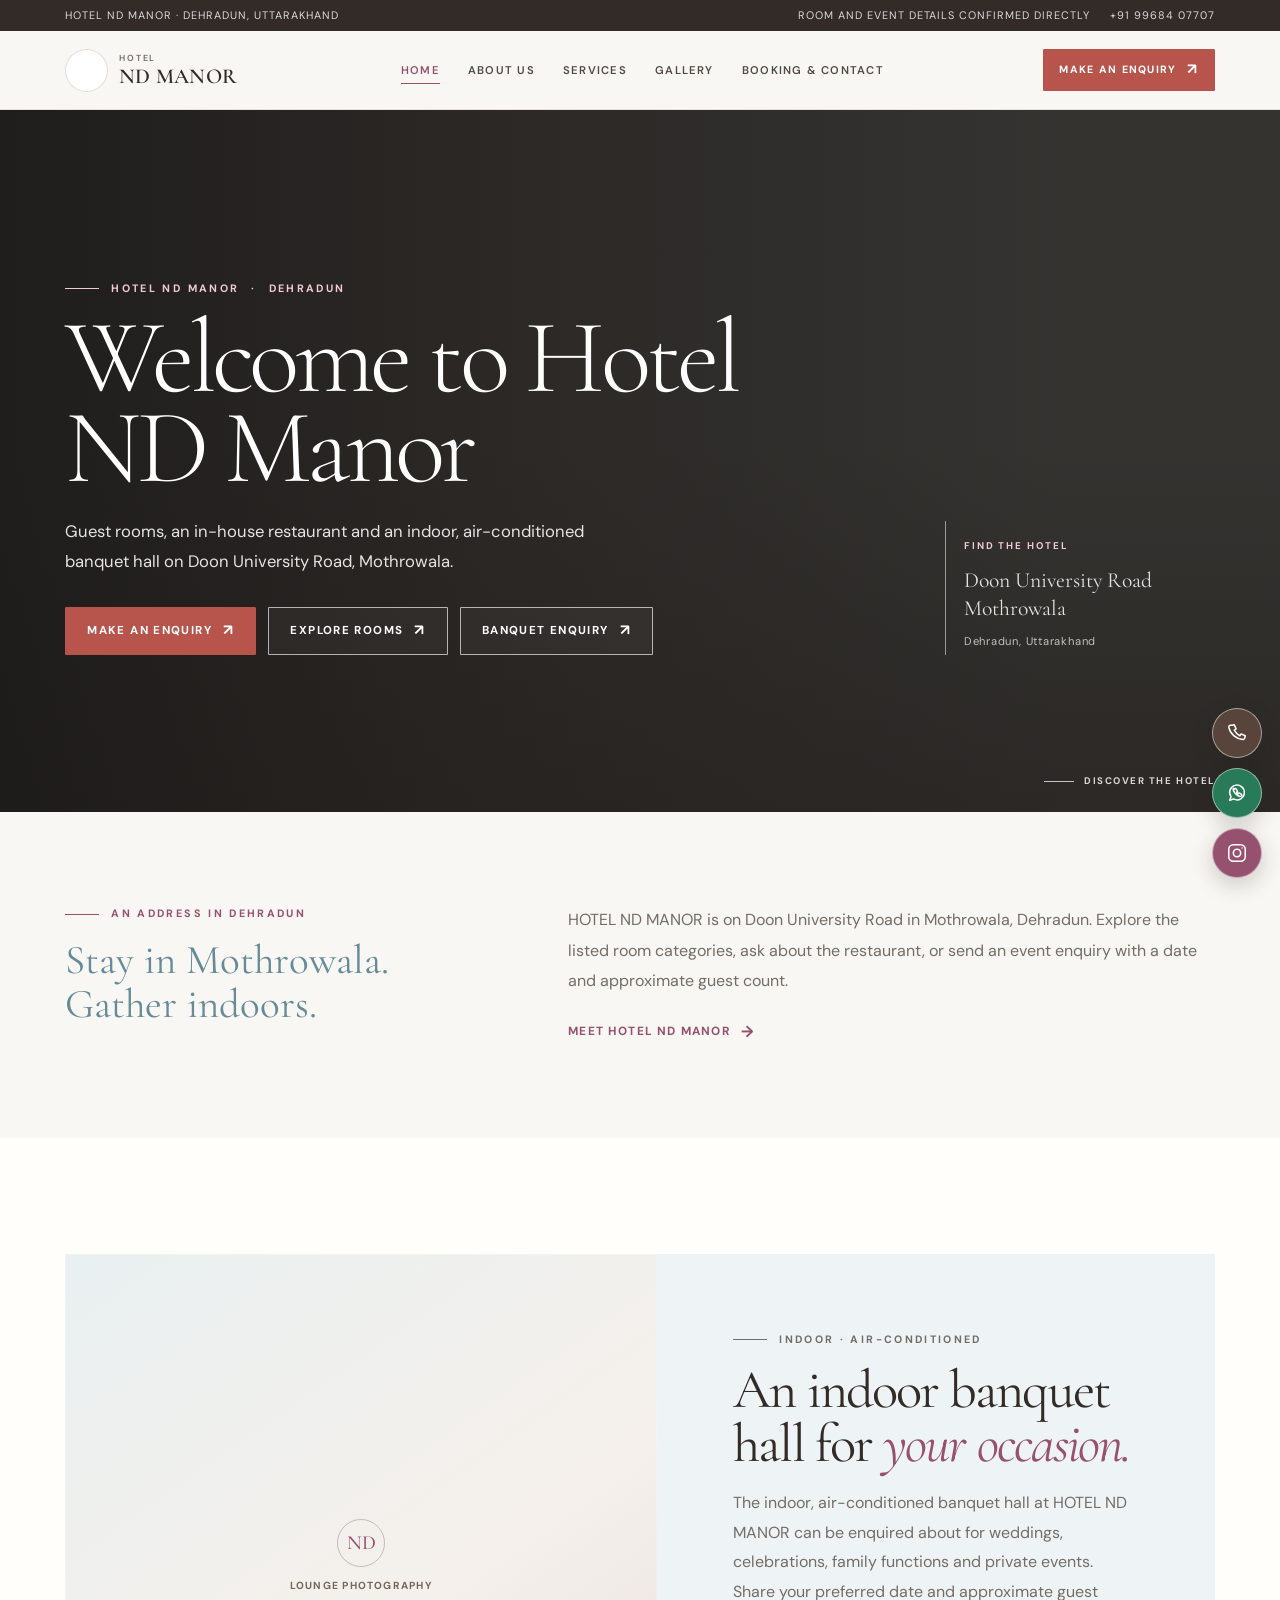
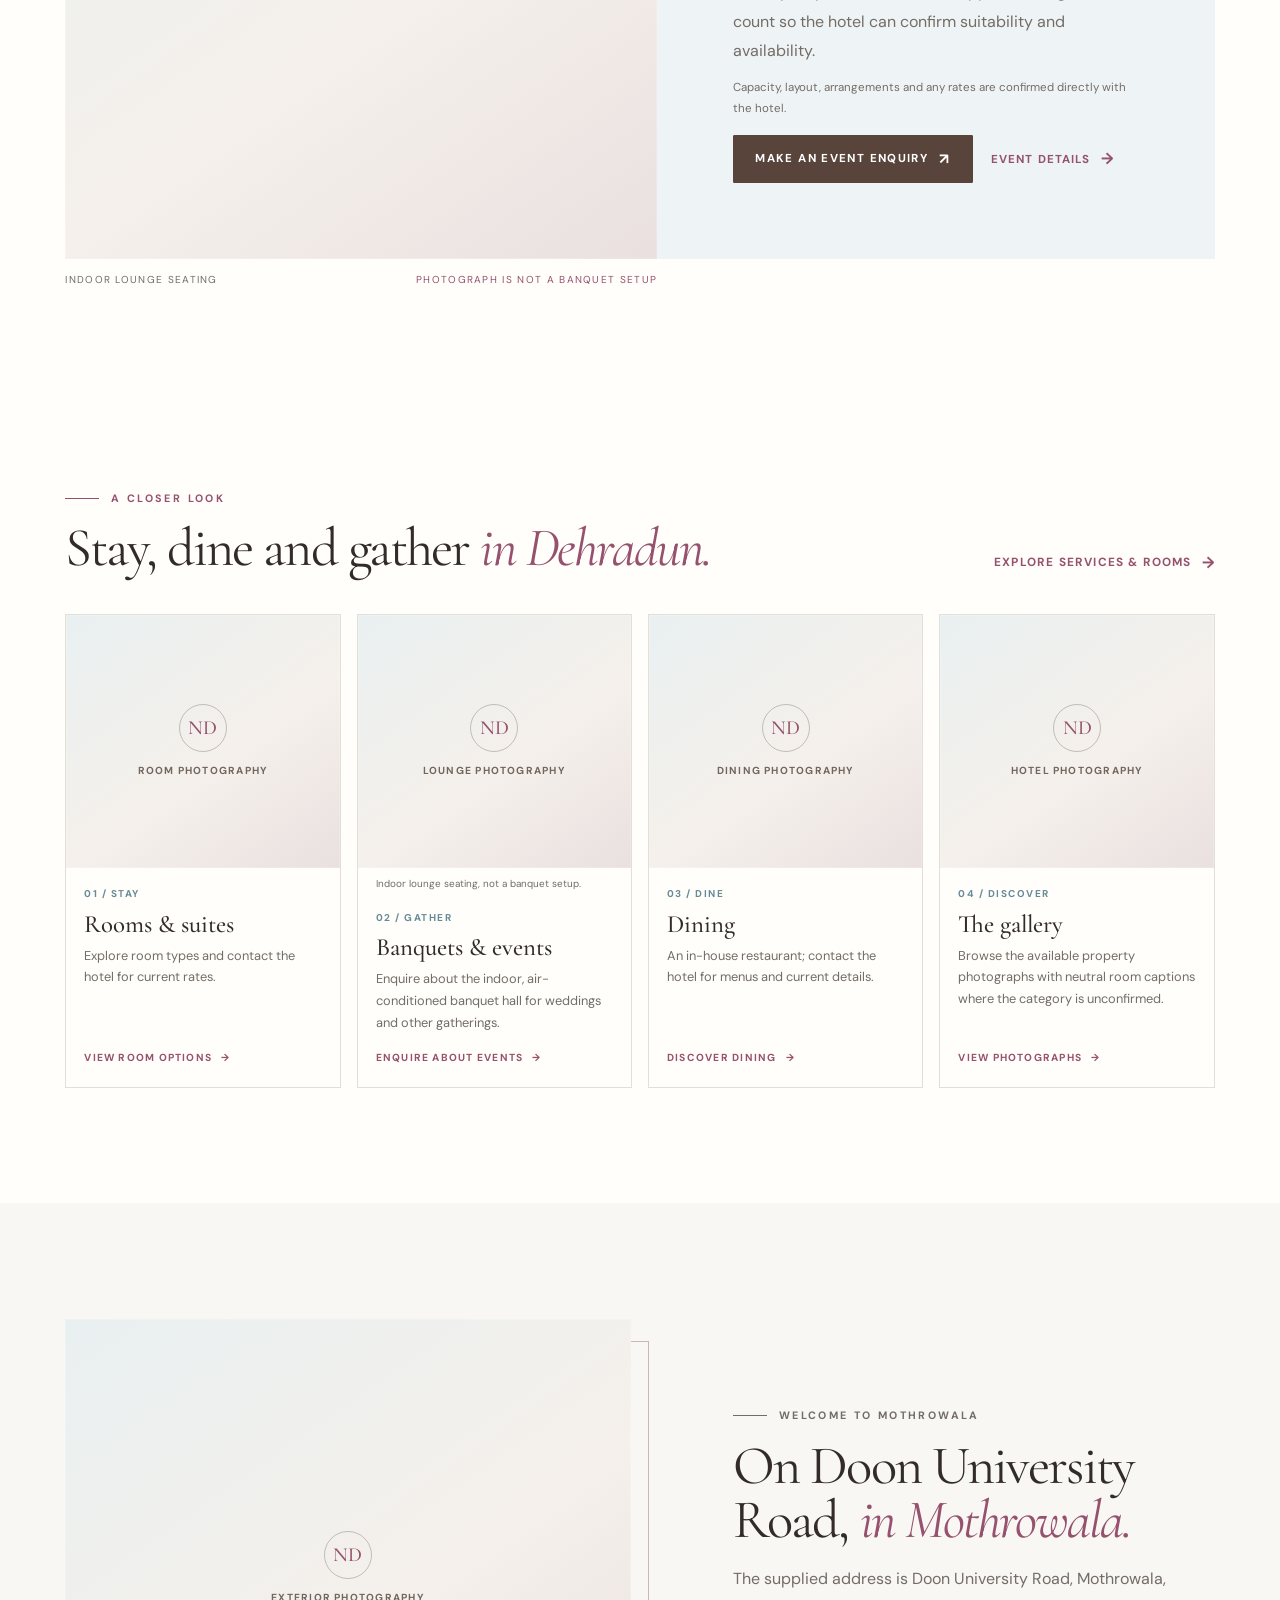
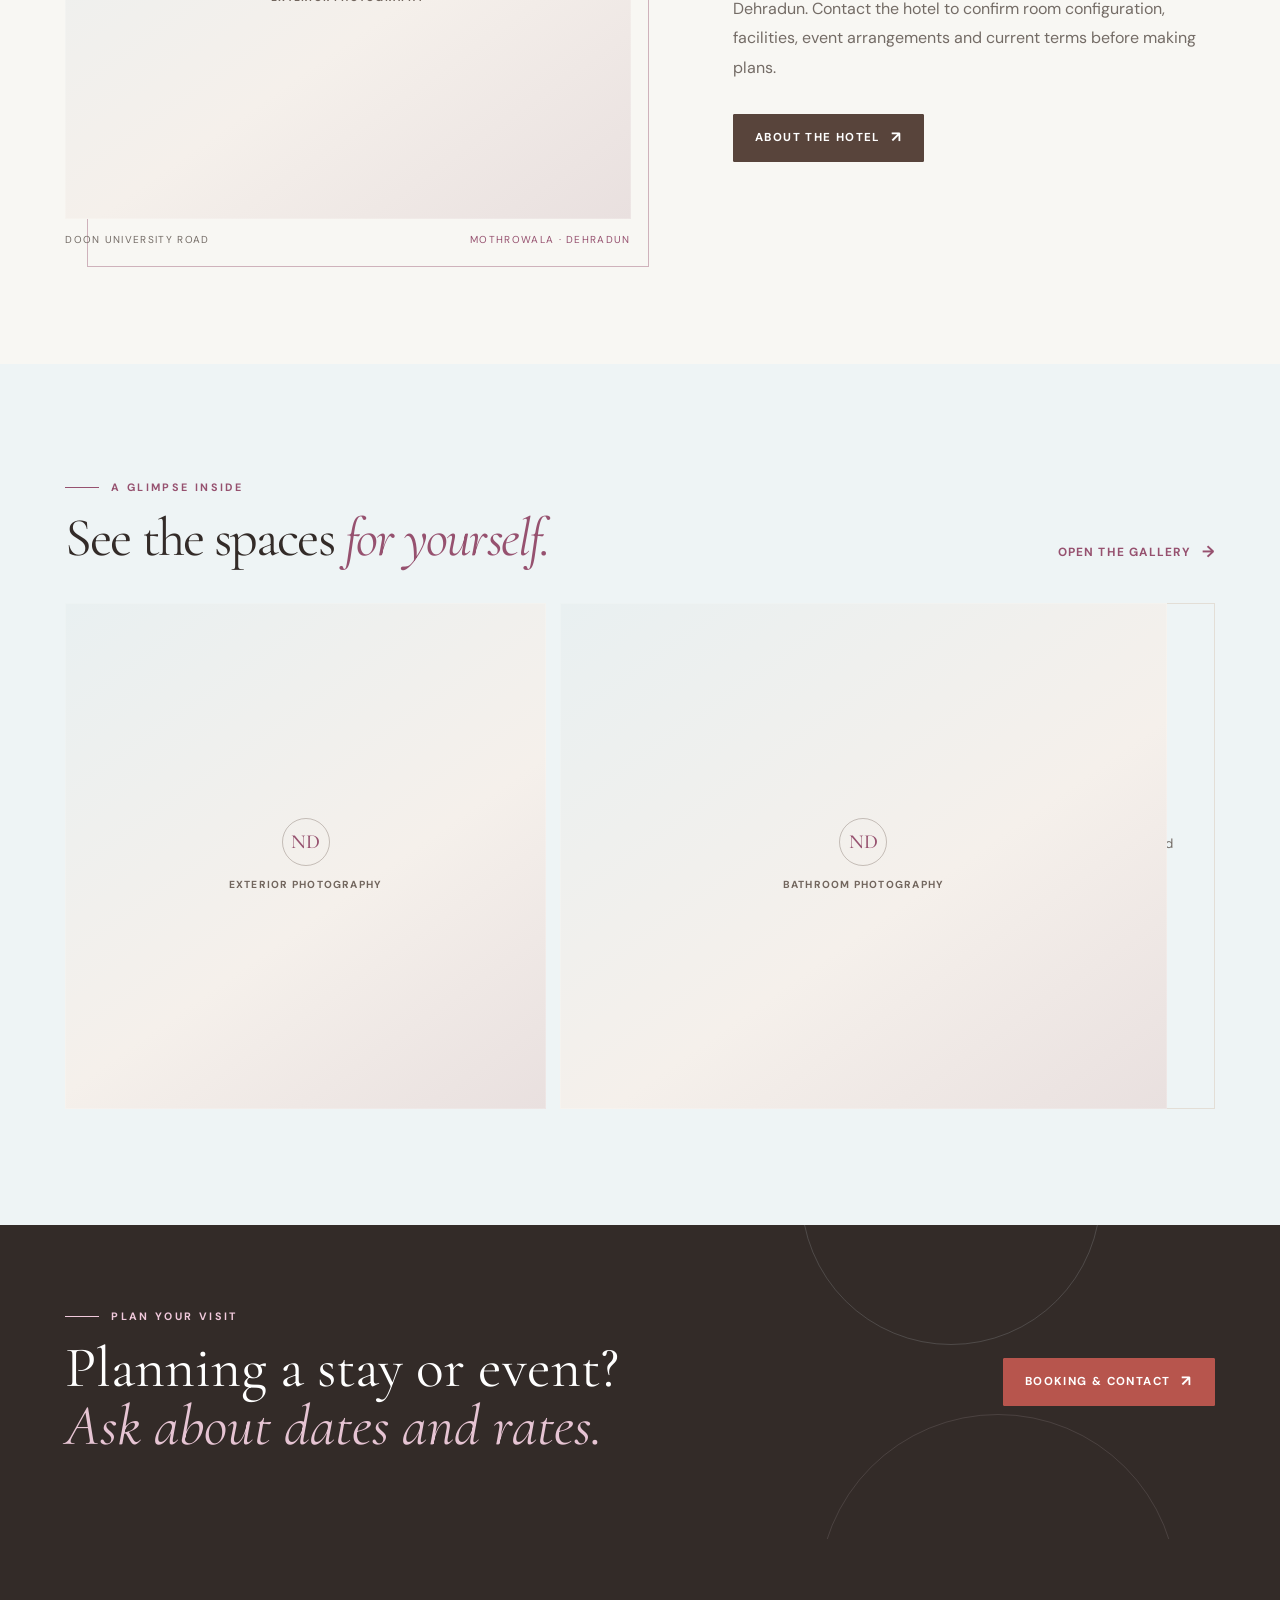
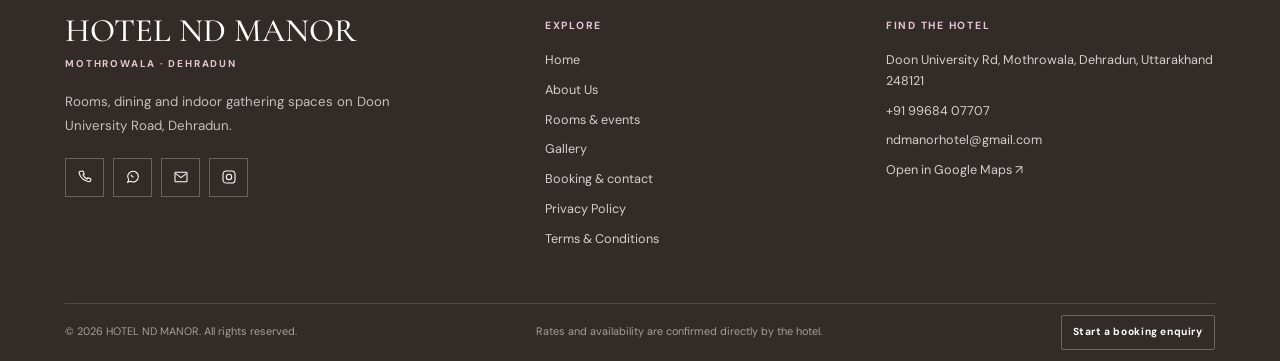
==== index.html @ a2149305 "Upload ND Manor hotel website" ====
<!doctype html>
<html lang="en">
<head>
  <meta charset="utf-8">
  <meta name="viewport" content="width=device-width, initial-scale=1, viewport-fit=cover">
  <meta name="theme-color" content="#f8f7f3">
  <meta name="description" content="Guest rooms, an in-house restaurant and an indoor, air-conditioned banquet hall at HOTEL ND MANOR in Mothrowala, Dehradun. Enquire directly about room rates, dates and event details.">
  <meta name="robots" content="index,follow,max-image-preview:large">
  <meta name="author" content="HOTEL ND MANOR">
  <link rel="canonical" href="https://adi049.github.io/LiveNDMARON/">
  <link rel="preload" as="image" href="assets/img/nd-manor-1600.webp" fetchpriority="high">
  <link rel="icon" type="image/png" sizes="128x128" href="assets/img/favicon.png"><link rel="apple-touch-icon" href="assets/img/nd-logo-mandala.png">
  <meta property="og:type" content="website">
  <meta property="og:site_name" content="HOTEL ND MANOR">
  <meta property="og:title" content="HOTEL ND MANOR | Dehradun">
  <meta property="og:description" content="Guest rooms, restaurant dining and an indoor, air-conditioned banquet hall in Mothrowala, Dehradun.">
  <meta property="og:image" content="https://adi049.github.io/LiveNDMARON/assets/img/nd-manor-1600.webp">
  <title>HOTEL ND MANOR | Dehradun</title>
  <link rel="preconnect" href="https://fonts.googleapis.com">
  <link rel="preconnect" href="https://fonts.gstatic.com" crossorigin>
  <link href="https://fonts.googleapis.com/css2?family=Cormorant+Garamond:wght@300;400;500;600&family=DM+Sans:wght@400;500;600;700&display=swap" rel="stylesheet">
  <script>(function () { document.documentElement.classList.add('js'); })();</script>
  <link rel="stylesheet" href="assets/css/site.css">
  <script src="assets/js/site-config.js" defer></script>
  <script src="assets/js/site-validation.js" defer></script><script src="assets/js/site.js" defer></script>
  <meta property="og:url" content="https://adi049.github.io/LiveNDMARON/">
  <meta property="og:image:alt" content="HOTEL ND MANOR hotel exterior in Dehradun">
  <meta name="twitter:card" content="summary_large_image">
  <meta name="twitter:title" content="HOTEL ND MANOR | Dehradun">
  <meta name="twitter:description" content="Guest rooms, an in-house restaurant and an indoor, air-conditioned banquet hall at HOTEL ND MANOR in Mothrowala, Dehradun. Enquire directly about room rates, dates and event details.">
  <meta name="twitter:image" content="https://adi049.github.io/LiveNDMARON/assets/img/nd-manor-1600.webp">
</head>
<body class="page page-home" data-page="home">
  <div class="intro-overlay" id="introOverlay" role="dialog" aria-modal="true" aria-label="HOTEL ND MANOR introduction" aria-hidden="true">
    <div class="intro-overlay__media" aria-hidden="true">
      <img class="intro-overlay__poster" src="assets/img/nd-manor-1600.webp" data-media="exteriorDusk" alt="">
      <video class="intro-overlay__video" id="introVideo" muted playsinline preload="auto" poster="assets/img/nd-manor-1600.webp" aria-hidden="true"></video>
    </div>
    <div class="intro-overlay__shade" aria-hidden="true"></div>
    <button class="intro-skip" type="button" data-intro-skip>Skip intro</button>
    <button class="intro-play" type="button" data-intro-play hidden aria-label="Play the hotel introduction">
      <svg viewBox="0 0 24 24" aria-hidden="true"><path d="M7 4.8c0-.8.9-1.3 1.6-.9l10.1 6.2a1.1 1.1 0 0 1 0 1.8L8.6 18.1c-.7.4-1.6-.1-1.6-.9z"/></svg>
    </button>
    <p class="intro-status" data-intro-status aria-live="polite"></p>
  </div>

  <a class="skip-link" href="#main">Skip to content</a>
  <div class="utility-bar">
    <div class="wrap utility-bar__inner">
      <span>HOTEL ND MANOR <span aria-hidden="true">·</span> Dehradun, Uttarakhand</span>
      <div class="utility-bar__right"><span>Room and event details confirmed directly</span><a data-phone-link href="tel:+919968407707"><span data-phone-display>+91 99684 07707</span></a></div>
    </div>
  </div>
  <header class="site-header" data-site-header>
    <div class="wrap site-header__inner">
      <a class="brand" href="index.html" aria-label="HOTEL ND MANOR home">
        <span class="brand__seal"><img src="assets/img/nd-logo-mandala.png" data-media="logo" alt=""></span>
        <span class="brand__text"><small>HOTEL</small><strong>ND MANOR</strong></span>
      </a>
      <nav class="primary-nav" aria-label="Main navigation">
        <a href="index.html" data-page-link="home">Home</a>
        <a href="about.html" data-page-link="about">About Us</a>
        <a href="services.html" data-page-link="services">Services</a>
        <a href="gallery.html" data-page-link="gallery">Gallery</a>
        <a href="booking.html" data-page-link="booking">Booking &amp; Contact</a>
      </nav>
      <div class="header-actions">
        <a class="button button--accent button--small" href="booking.html#enquiry">Make an enquiry</a>
        <button class="menu-toggle" type="button" data-menu-toggle aria-controls="mobileMenu" aria-expanded="false" aria-label="Open navigation menu">
          <svg viewBox="0 0 24 24" fill="none" stroke="currentColor" stroke-width="1.5" aria-hidden="true"><path d="M3 7h18M3 12h18M3 17h18"/></svg>
        </button>
      </div>
    </div>
  </header>
  <nav class="mobile-menu" id="mobileMenu" aria-label="Mobile navigation" aria-hidden="true" inert>
    <button class="mobile-menu__backdrop" type="button" data-menu-backdrop tabindex="-1" aria-label="Close menu"></button>
    <div class="mobile-menu__panel" role="dialog" aria-modal="true" aria-label="Navigation menu">
      <div class="mobile-menu__top">
        <a class="brand" href="index.html"><span class="brand__seal"><img src="assets/img/nd-logo-mandala.png" data-media="logo" alt=""></span><span class="brand__text"><small>HOTEL</small><strong>ND MANOR</strong></span></a>
        <button class="mobile-menu__close" type="button" data-menu-close aria-label="Close navigation menu">×</button>
      </div>
      <div class="mobile-menu__links">
        <a href="index.html" data-page-link="home">Home</a>
        <a href="about.html" data-page-link="about">About Us</a>
        <a href="services.html" data-page-link="services">Services</a>
        <a href="gallery.html" data-page-link="gallery">Gallery</a>
        <a href="booking.html" data-page-link="booking">Booking &amp; Contact</a>
      </div>
      <div class="mobile-menu__bottom">
        <a class="button button--accent" href="booking.html#enquiry">Make an enquiry</a>
        <a class="text-link" data-phone-link href="tel:+919968407707">Call <span data-phone-display>+91 99684 07707</span></a>
      </div>
    </div>
  </nav>

  <main id="main" class="site-content">
    <section class="home-hero" id="homeHero" data-home-hero aria-labelledby="home-title">
      <div class="home-hero__media" aria-hidden="true">
        <img src="assets/img/nd-manor-1600.webp" data-media="exteriorDusk" data-hero-poster alt="" fetchpriority="high">
        <video data-hero-video muted loop playsinline preload="none" poster="assets/img/nd-manor-1600.webp" aria-hidden="true"></video>
      </div>
      <div class="home-hero__shade" aria-hidden="true"></div>
      <div class="wrap home-hero__inner">
        <div class="home-hero__copy">
          <p class="section-kicker section-kicker--light">HOTEL ND MANOR <span aria-hidden="true">·</span> Dehradun</p>
          <h1 class="home-hero__title" id="home-title">Welcome to Hotel ND Manor</h1>
          <p class="home-hero__lead">Guest rooms, an in-house restaurant and an indoor, air-conditioned banquet hall on Doon University Road, Mothrowala.</p>
          <div class="home-hero__actions">
            <a class="button button--accent" href="booking.html#enquiry">Make an enquiry</a>
            <a class="button button--outline-light" href="services.html#rooms">Explore rooms</a>
            <a class="button button--outline-light" href="booking.html?type=indoor-banquet#enquiry">Banquet enquiry</a>
          </div>
        </div>
        <aside class="home-hero__side" aria-label="Hotel location and services">
          <small>Find the hotel</small>
          <p>Doon University Road<br>Mothrowala</p>
          <span>Dehradun, Uttarakhand</span>
        </aside>
      </div>
      <button class="motion-toggle" type="button" data-motion-toggle aria-pressed="false" hidden>Pause motion</button>
      <a class="home-hero__scroll" href="#homeOverview">Discover the hotel</a>
    </section>

    <section class="welcome-band" id="homeOverview">
      <div class="wrap welcome-band__inner">
        <div>
          <p class="section-kicker">An address in Dehradun</p>
          <p class="welcome-band__mark">Stay in Mothrowala.<br>Gather indoors.</p>
        </div>
        <div class="welcome-band__body">
          <p>HOTEL ND MANOR is on Doon University Road in Mothrowala, Dehradun. Explore the listed room categories, ask about the restaurant, or send an event enquiry with a date and approximate guest count.</p>
          <a class="text-link" href="about.html">Meet HOTEL ND MANOR</a>
        </div>
      </div>
    </section>

    <section class="section section--white home-banquet-section" id="home-banquet" aria-labelledby="home-banquet-title">
      <div class="wrap event-feature">
        <div class="event-feature__image">
          <div class="media-frame"><img src="assets/img/gallery/banquet-lounge.webp" data-media="banquet" alt="Indoor lounge with sofas and event-style chairs arranged around tables." loading="lazy"><div class="media-placeholder" aria-hidden="true"><span class="media-placeholder__mark">ND</span><span>Lounge photography</span></div></div><div class="editorial-caption"><span>Indoor lounge seating</span><span>Photograph is not a banquet setup</span></div>
        </div>
        <div class="event-feature__copy">
          <p class="section-kicker">Indoor · Air-conditioned</p>
          <h2 class="section-title section-title--small" id="home-banquet-title">An indoor banquet hall for <em>your occasion.</em></h2>
          <p>The indoor, air-conditioned banquet hall at HOTEL ND MANOR can be enquired about for weddings, celebrations, family functions and private events. Share your preferred date and approximate guest count so the hotel can confirm suitability and availability.</p>
          <p class="form-help">Capacity, layout, arrangements and any rates are confirmed directly with the hotel.</p>
          <div class="event-feature__actions"><a class="button button--brown" href="booking.html?type=indoor-banquet#enquiry">Make an event enquiry</a><a class="text-link" href="services.html#celebrations">Event details</a></div>
        </div>
      </div>
    </section>

    <section class="section section--white" aria-labelledby="experiences-title">
      <div class="wrap">
        <div class="section-heading-row">
          <div>
            <p class="section-kicker">A closer look</p>
            <h2 class="section-title section-title--small" id="experiences-title">Stay, dine and gather <em>in Dehradun.</em></h2>
          </div>
          <a class="text-link" href="services.html">Explore services &amp; rooms</a>
        </div>
        <div class="portal-grid">
          <a class="portal-card" href="services.html#rooms">
            <div class="media-frame"><img src="assets/img/gallery/deluxe-room.jpg" data-media="guestBedroomOne" alt="A hotel bedroom interior with a bed and seating area." loading="lazy"><div class="media-placeholder" aria-hidden="true"><span class="media-placeholder__mark">ND</span><span>Room photography</span></div></div>
            <div class="portal-card__body"><span class="portal-card__num">01 / STAY</span><h3 class="portal-card__title">Rooms &amp; suites</h3><p>Explore room types and contact the hotel for current rates.</p><span class="portal-card__link">View room options <span>→</span></span></div>
          </a>
          <a class="portal-card" href="services.html#celebrations">
            <div class="media-frame"><img src="assets/img/gallery/banquet-lounge.webp" data-media="banquet" alt="Indoor lounge with sofas and event-style chairs arranged around tables." loading="lazy"><div class="media-placeholder" aria-hidden="true"><span class="media-placeholder__mark">ND</span><span>Lounge photography</span></div></div>
            <p class="photo-context-note">Indoor lounge seating, not a banquet setup.</p>
            <div class="portal-card__body"><span class="portal-card__num">02 / GATHER</span><h3 class="portal-card__title">Banquets &amp; events</h3><p>Enquire about the indoor, air-conditioned banquet hall for weddings and other gatherings.</p><span class="portal-card__link">Enquire about events <span>→</span></span></div>
          </a>
          <a class="portal-card" href="services.html#dining">
            <div class="media-frame"><img src="assets/img/gallery/restaurant-dining.webp" data-media="dining" alt="Restaurant dining area at HOTEL ND MANOR" loading="lazy"><div class="media-placeholder" aria-hidden="true"><span class="media-placeholder__mark">ND</span><span>Dining photography</span></div></div>
            <div class="portal-card__body"><span class="portal-card__num">03 / DINE</span><h3 class="portal-card__title">Dining</h3><p>An in-house restaurant; contact the hotel for menus and current details.</p><span class="portal-card__link">Discover dining <span>→</span></span></div>
          </a>
          <a class="portal-card" href="gallery.html">
            <div class="media-frame"><img src="assets/img/gallery/royal-suite-bedroom.jpg" data-media="bedroomWithSeating" alt="Hotel bedroom with a bed and two chairs." loading="lazy"><div class="media-placeholder" aria-hidden="true"><span class="media-placeholder__mark">ND</span><span>Hotel photography</span></div></div>
            <div class="portal-card__body"><span class="portal-card__num">04 / DISCOVER</span><h3 class="portal-card__title">The gallery</h3><p>Browse the available property photographs with neutral room captions where the category is unconfirmed.</p><span class="portal-card__link">View photographs <span>→</span></span></div>
          </a>
        </div>
      </div>
    </section>

    <section class="section" aria-labelledby="welcome-title">
      <div class="wrap editorial-grid">
        <div class="editorial-image">
          <div class="media-frame"><img src="assets/img/nd-manor-1000.webp" data-media="exteriorDuskSmall" alt="HOTEL ND MANOR facade illuminated at dusk on Doon University Road." loading="lazy"><div class="media-placeholder" aria-hidden="true"><span class="media-placeholder__mark">ND</span><span>Exterior photography</span></div></div>
          <div class="editorial-caption"><span>Doon University Road</span><span>Mothrowala · Dehradun</span></div>
        </div>
        <div class="editorial-copy">
          <p class="section-kicker">Welcome to Mothrowala</p>
          <h2 class="section-title section-title--small" id="welcome-title">On Doon University Road, <em>in Mothrowala.</em></h2>
          <p>The supplied address is Doon University Road, Mothrowala, Dehradun. Contact the hotel to confirm room configuration, facilities, event arrangements and current terms before making plans.</p>
          <a class="button button--brown" href="about.html">About the hotel</a>
        </div>
      </div>
    </section>

    <section class="section section--blue" aria-labelledby="gallery-preview-title">
      <div class="wrap">
        <div class="section-heading-row">
          <div>
            <p class="section-kicker">A glimpse inside</p>
            <h2 class="section-title section-title--small" id="gallery-preview-title">See the spaces <em>for yourself.</em></h2>
          </div>
          <a class="text-link" href="gallery.html">Open the gallery</a>
        </div>
        <div class="gallery-preview">
          <div class="media-frame"><img src="assets/img/gallery/hotel-exterior-night.webp" data-media="exteriorNight" alt="Hotel facade illuminated after dark against a blue evening sky." loading="lazy"><div class="media-placeholder" aria-hidden="true"><span class="media-placeholder__mark">ND</span><span>Exterior photography</span></div></div>
          <div class="media-frame"><img src="assets/img/gallery/royal-suite-bathtub.jpg" data-media="bathroomTub" alt="Bathtub and washbasin in a bathroom, with a bedroom visible through a glass partition." loading="lazy"><div class="media-placeholder" aria-hidden="true"><span class="media-placeholder__mark">ND</span><span>Bathroom photography</span></div></div>
          <div class="gallery-preview__more"><strong>More to explore</strong><p>Rooms, the indoor lounge, restaurant and interiors.</p><a class="text-link" href="gallery.html">View all photos</a></div>
        </div>
      </div>
    </section>

    <section class="cta-ribbon">
      <div class="wrap cta-ribbon__inner">
        <div><p class="section-kicker section-kicker--light">Plan your visit</p><h2>Planning a stay or event?<br><em>Ask about dates and rates.</em></h2></div>
        <a class="button button--accent" href="booking.html#enquiry">Booking &amp; contact</a>
      </div>
    </section>
  </main>

  <footer class="site-footer">
    <div class="wrap">
      <div class="site-footer__grid">
        <div class="footer-brand">
          <div class="footer-brand__name">HOTEL ND MANOR</div>
          <span class="footer-brand__place">Mothrowala · Dehradun</span>
          <p>Rooms, dining and indoor gathering spaces on Doon University Road, Dehradun.</p>
          <div class="footer-social" aria-label="Hotel contact links">
            <a data-phone-link href="tel:+919968407707" aria-label="Call HOTEL ND MANOR"><svg viewBox="0 0 24 24" aria-hidden="true"><path d="M6.6 3.5 9 3l2 4.5-2 1.4a15 15 0 0 0 6.1 6.1l1.4-2 4.5 2-.5 2.4a2 2 0 0 1-2.1 1.6A16.9 16.9 0 0 1 3 5.6a2 2 0 0 1 1.6-2.1Z"/></svg></a>
            <a data-whatsapp-link href="https://wa.me/917417774451" aria-label="WhatsApp HOTEL ND MANOR"><svg viewBox="0 0 24 24" aria-hidden="true"><path d="M20 11.5a8 8 0 0 1-11.8 7L4 20l1.5-4A8 8 0 1 1 20 11.5Z"/><path d="M9 8.5c.6 2 2 3.4 4 4"/></svg></a>
            <a data-email-link href="mailto:ndmanorhotel@gmail.com" aria-label="Email HOTEL ND MANOR"><svg viewBox="0 0 24 24" aria-hidden="true"><rect x="3" y="5" width="18" height="14" rx="1"/><path d="m4 7 8 6 8-6"/></svg></a>
            <a data-instagram-link href="https://www.instagram.com/hotelndmanordehradun/?hl=en" aria-label="HOTEL ND MANOR on Instagram"><svg viewBox="0 0 24 24" aria-hidden="true"><rect x="3" y="3" width="18" height="18" rx="5"/><circle cx="12" cy="12" r="4"/><path d="M17.5 6.5h.01"/></svg></a>
          </div>
        </div>
        <div class="footer-col"><h2>Explore</h2><a href="index.html">Home</a><a href="about.html">About Us</a><a href="services.html">Rooms &amp; events</a><a href="gallery.html">Gallery</a><a href="booking.html">Booking &amp; contact</a><a href="privacy-policy.html">Privacy Policy</a><a href="terms-and-conditions.html">Terms &amp; Conditions</a></div>
        <div class="footer-col"><h2>Find the hotel</h2><p data-hotel-address>Doon University Rd, Mothrowala, Dehradun, Uttarakhand 248121</p><a data-phone-link href="tel:+919968407707"><span data-phone-display>+91 99684 07707</span></a><a data-email-link href="mailto:ndmanorhotel@gmail.com"><span data-email-text>ndmanorhotel@gmail.com</span></a><a data-map-link href="https://www.google.com/maps/place/Hotel+ND+Manor/@30.2596924,78.0335144,17z/data=!4m9!3m8!1s0x39092971dd5e77a5:0x29014a071a2145b3!5m2!4m1!1i2!8m2!3d30.2596878!4d78.0360893!16s%2Fg%2F11txz3qr4w?entry=ttu&amp;g_ep=EgoyMDI2MTAxMy4wIKXMDSoASAFQAw%3D%3D" target="_blank" rel="noopener noreferrer">Open in Google Maps ↗</a></div>
      </div>
      <div class="footer-bottom"><span>© <span data-year>2026</span> HOTEL ND MANOR. All rights reserved.</span><span>Rates and availability are confirmed directly by the hotel.</span><a class="footer-booking" href="booking.html#enquiry">Start a booking enquiry</a></div>
    </div>
  </footer>
  <dialog class="contact-dialog" id="contactDialog" aria-labelledby="contactDialogTitle" aria-describedby="contactDialogDescription"><div class="contact-dialog__panel"><button class="contact-dialog__close" type="button" data-contact-close aria-label="Close contact choices">×</button><p class="section-kicker">Official contact options</p><h2 id="contactDialogTitle" data-contact-title>Choose how to reach us.</h2><p class="contact-dialog__description" id="contactDialogDescription" data-contact-description>Select an official HOTEL ND MANOR number to continue.</p><div class="contact-options" data-contact-options></div><p class="contact-dialog__note">The call and WhatsApp options open your phone or messaging app. No message is sent automatically.</p></div></dialog>
  <div class="toast-region" id="toastRegion" aria-live="polite" aria-atomic="false"></div>

  <script type="application/ld+json">
    {
      "@context":"https://schema.org",
      "@type":"Hotel",
      "name":"HOTEL ND MANOR",
      "url":"https://adi049.github.io/LiveNDMARON/",
      "telephone":["+91-99684-07707","+91-70789-44451"],
      "email":"ndmanorhotel@gmail.com",
      "sameAs":["https://www.instagram.com/hotelndmanordehradun/?hl=en"],
      "image":"https://adi049.github.io/LiveNDMARON/assets/img/nd-manor-1600.webp",
      "address":{"@type":"PostalAddress","streetAddress":"Doon University Rd, Mothrowala","addressLocality":"Dehradun","addressRegion":"Uttarakhand","postalCode":"248121","addressCountry":"IN"},
      "geo":{"@type":"GeoCoordinates","latitude":30.2596878,"longitude":78.0360893}
    }
  </script>

  <nav class="floating-contact" aria-label="Quick contact options">
    <a class="floating-contact__link floating-contact__link--call" href="tel:+919968407707" aria-label="Call HOTEL ND MANOR" title="Call HOTEL ND MANOR" data-tooltip="Call">
      <svg viewBox="0 0 24 24" aria-hidden="true" focusable="false"><path d="M6.6 3.5 9 3l2 4.5-2 1.4a15 15 0 0 0 6.1 6.1l1.4-2 4.5 2-.5 2.4a2 2 0 0 1-2.1 1.6A16.9 16.9 0 0 1 3 5.6a2 2 0 0 1 1.6-2.1Z"/></svg>
    </a>
    <a class="floating-contact__link floating-contact__link--whatsapp" href="https://wa.me/917417774451" aria-label="WhatsApp HOTEL ND MANOR" title="WhatsApp HOTEL ND MANOR" data-tooltip="WhatsApp">
      <svg viewBox="0 0 24 24" aria-hidden="true" focusable="false"><path d="M20 11.5a8 8 0 0 1-11.8 7L4 20l1.5-4A8 8 0 1 1 20 11.5Z"/><path d="M9.1 8.1c.3-.7.5-1 .9-.9l1.2.3 1.3 2.8-.9.7c.4.8 1 1.4 1.8 1.8l.7-.9 2.8 1.3.3 1.2c0 .4-.2.7-.8 1-.8.4-2 .2-3.7-.7-1.8-1-3.1-2.4-4.1-4.1-.8-1.6-1.1-2.9-.7-3.8Z"/></svg>
    </a>
    <a class="floating-contact__link floating-contact__link--instagram" href="https://www.instagram.com/hotelndmanordehradun/?hl=en" target="_blank" rel="noopener noreferrer" aria-label="Visit HOTEL ND MANOR on Instagram" title="HOTEL ND MANOR on Instagram" data-tooltip="Instagram">
      <svg viewBox="0 0 24 24" aria-hidden="true" focusable="false"><rect x="3" y="3" width="18" height="18" rx="5"/><circle cx="12" cy="12" r="4"/><path d="M17.5 6.5h.01"/></svg>
    </a>
  </nav>
</body>
</html>
---- assets/css/site.css ----
/* Hotel ND Manor — Phase 1 design system */
:root {
  color-scheme: light;
  --paper: #f8f7f3;
  --white: #fffefa;
  --ink: #282422;
  --muted: #746c66;
  --line: #e3ded6;
  --brown: #58443b;
  --brown-deep: #332b28;
  --brown-soft: #80675b;
  --blue: #dceaf0;
  --blue-pale: #eef4f5;
  --blue-deep: #668a98;
  --magenta: #96516f;
  --magenta-pale: #f2e7ed;
  --sage: #e1ebe2;
  --red: #b7554d;
  --shadow: 0 18px 54px rgba(47, 38, 34, .10);
  --shadow-soft: 0 8px 28px rgba(47, 38, 34, .07);
  --serif: "Cormorant Garamond", Georgia, "Times New Roman", serif;
  --sans: "DM Sans", "Avenir Next", Avenir, system-ui, -apple-system, BlinkMacSystemFont, "Segoe UI", sans-serif;
  --wrap: 1320px;
  --gutter: clamp(20px, 5.1vw, 76px);
  --header-height: 78px;
}

* { box-sizing: border-box; }
html { scroll-behavior: smooth; scroll-padding-top: 96px; overflow-x: clip; }
body { margin: 0; background: var(--paper); color: var(--ink); font: 400 16px/1.65 var(--sans); -webkit-font-smoothing: antialiased; }
body.menu-open { overflow: hidden; }
body, button, input, select, textarea { font-family: var(--sans); }
img, video, svg { display: block; max-width: 100%; }
img { height: auto; }
a { color: inherit; text-decoration: none; }
button { color: inherit; }
button, input, select, textarea { font-size: inherit; }
button, a { -webkit-tap-highlight-color: transparent; }
::selection { color: var(--brown-deep); background: #e7ceda; }
:focus-visible { outline: 2px solid var(--magenta); outline-offset: 4px; }
[hidden] { display: none !important; }

.wrap { width: min(var(--wrap), calc(100% - var(--gutter) * 2)); margin-inline: auto; }
.sr-only { position: absolute !important; width: 1px; height: 1px; padding: 0; margin: -1px; overflow: hidden; clip: rect(0,0,0,0); white-space: nowrap; border: 0; }
.skip-link { position: fixed; z-index: 300; top: 10px; left: 10px; padding: 12px 16px; color: var(--white); background: var(--brown-deep); transform: translateY(-150%); transition: transform .2s ease; }
.skip-link:focus { transform: translateY(0); }

/* Opening film — content below is fully concealed until skip / end / fallback. */
html.intro-pending { overflow: hidden; height: 100%; }
html.intro-pending body { height: 100svh; overflow: hidden; }
html.intro-pending body > :not(#introOverlay) { visibility: hidden !important; }
.intro-overlay { position: fixed; z-index: 500; inset: 0; display: none; overflow: hidden; place-items: center; background: #141716; color: #fff; opacity: 1; visibility: visible; transition: opacity .85s cubic-bezier(.22,.7,.2,1), visibility .85s; }
html.intro-pending .intro-overlay { display: grid; }
.intro-overlay.is-leaving { display: grid; opacity: 0; visibility: hidden; pointer-events: none; }
.intro-overlay__media, .intro-overlay__poster, .intro-overlay__video, .intro-overlay__shade { position: absolute; inset: 0; width: 100%; height: 100%; }
.intro-overlay__media { overflow: hidden; background: #252a28; }
.intro-overlay__poster { object-fit: cover; object-position: center 54%; opacity: .92; transform: scale(1.025); }
.intro-overlay__video { object-fit: cover; object-position: center; opacity: 0; transition: opacity .8s ease; }
.intro-overlay.has-video .intro-overlay__video { opacity: 1; }
.intro-overlay.has-video .intro-overlay__poster { opacity: 0; }
.intro-overlay__shade { z-index: 2; background: linear-gradient(180deg, rgba(14,18,17,.12), rgba(14,18,17,.05) 48%, rgba(14,18,17,.42)); pointer-events: none; }
.intro-skip { position: absolute; z-index: 5; top: max(24px, env(safe-area-inset-top)); right: max(24px, env(safe-area-inset-right)); display: inline-flex; align-items: center; gap: 13px; min-height: 44px; padding: 8px 0 8px 16px; border: 0; border-bottom: 1px solid rgba(255,255,255,.7); background: transparent; color: #fff; font-size: .7rem; font-weight: 600; letter-spacing: .19em; text-transform: uppercase; cursor: pointer; }
.intro-skip::after { content: "↗"; font-size: 1rem; line-height: 1; transition: transform .25s ease; }
.intro-skip:hover::after { transform: translate(2px,-2px); }
.intro-play { position: relative; z-index: 4; display: grid; place-items: center; width: 70px; height: 70px; border: 1px solid rgba(255,255,255,.72); border-radius: 50%; background: rgba(26,30,28,.2); color: #fff; backdrop-filter: blur(8px); cursor: pointer; transition: background .25s, transform .25s; }
.intro-play:hover { background: rgba(255,255,255,.16); transform: scale(1.04); }
.intro-play svg { width: 20px; height: 20px; margin-left: 3px; fill: currentColor; }
.intro-status { position: absolute; z-index: 4; right: max(24px, env(safe-area-inset-right)); bottom: max(26px, env(safe-area-inset-bottom)); max-width: min(420px, calc(100% - 48px)); color: rgba(255,255,255,.78); font-size: .7rem; letter-spacing: .14em; text-align: right; text-transform: uppercase; }
.intro-status:empty { display: none; }
html.intro-pending .site-content { visibility: hidden; }

/* Utility line and navigation */
.utility-bar { min-height: 31px; background: var(--brown-deep); color: rgba(255,255,255,.82); font-size: .68rem; letter-spacing: .09em; text-transform: uppercase; }
.utility-bar__inner { display: flex; min-height: 31px; align-items: center; justify-content: space-between; gap: 16px; }
.utility-bar__right { display: flex; gap: 20px; align-items: center; }
.utility-bar a { transition: color .2s ease; }
.utility-bar a:hover { color: #e8c5d5; }
.site-header { position: sticky; z-index: 80; top: 0; min-height: var(--header-height); border-bottom: 1px solid rgba(88,68,59,.12); background: rgba(248,247,243,.96); backdrop-filter: blur(14px); transition: box-shadow .3s ease, background .3s ease; }
.site-header.is-scrolled { box-shadow: 0 8px 24px rgba(39,31,27,.08); background: rgba(255,254,250,.97); }
.site-header__inner { display: flex; min-height: var(--header-height); align-items: center; justify-content: space-between; gap: 22px; }
.brand { display: inline-flex; flex: 0 0 auto; align-items: center; gap: 11px; min-width: 176px; }
.brand__seal { display: grid; width: 43px; height: 43px; place-items: center; overflow: hidden; border: 1px solid rgba(88,68,59,.18); border-radius: 50%; background: #fff; }
.brand__seal img { width: 100%; height: 100%; object-fit: cover; }
.brand__text { display: grid; line-height: 1.02; }
.brand__text small { margin-bottom: 3px; color: var(--muted); font-size: .55rem; font-weight: 600; letter-spacing: .2em; text-transform: uppercase; }
.brand__text strong { color: var(--brown-deep); font: 600 1.33rem/.98 var(--serif); letter-spacing: .01em; }
.primary-nav { display: flex; align-items: center; justify-content: center; gap: clamp(14px, 2.2vw, 31px); }
.primary-nav a { position: relative; display: inline-flex; min-height: 44px; align-items: center; color: #514943; font-size: .7rem; font-weight: 600; letter-spacing: .11em; text-transform: uppercase; transition: color .2s ease; }
.primary-nav a::after { position: absolute; right: 0; bottom: 8px; left: 0; height: 1px; background: var(--magenta); content: ""; transform: scaleX(0); transform-origin: right; transition: transform .3s cubic-bezier(.22,.7,.2,1); }
.primary-nav a:hover, .primary-nav a[aria-current="page"] { color: var(--magenta); }
.primary-nav a:hover::after, .primary-nav a[aria-current="page"]::after { transform: scaleX(1); transform-origin: left; }
.header-actions { display: flex; flex: 0 0 auto; align-items: center; gap: 12px; }
.menu-toggle { display: none; width: 44px; height: 44px; place-items: center; border: 1px solid var(--line); background: transparent; cursor: pointer; transition: color .24s ease, border-color .24s ease, background .24s ease, transform .24s ease, box-shadow .24s ease; }
.mobile-menu { display: none; }
.menu-toggle svg { width: 20px; height: 20px; }

/* Buttons and small editorial accents */
.button { position: relative; display: inline-flex; min-height: 48px; align-items: center; justify-content: center; gap: 11px; padding: 12px 21px; border: 1px solid transparent; border-radius: 1px; font-size: .72rem; font-weight: 700; letter-spacing: .12em; line-height: 1.2; text-align: center; text-transform: uppercase; cursor: pointer; transition: background .25s ease, color .25s ease, border-color .25s ease, transform .25s ease, box-shadow .25s ease; }
.button::after { content: "↗"; font-size: .95rem; line-height: 1; transition: transform .25s ease; }
.button:hover { transform: translateY(-2px); box-shadow: 0 10px 24px rgba(47,38,34,.13); }
.button:hover::after { transform: translate(2px,-2px); }
.button:active { transform: translateY(0); box-shadow: none; }
.button:disabled, .button:disabled:hover { opacity: .55; cursor: not-allowed; transform: none; box-shadow: none; }
.button:disabled::after { transform: none; }
.button--brown { color: #fff; border-color: var(--brown); background: var(--brown); }
.button--brown:hover { border-color: var(--brown-deep); background: var(--brown-deep); }
.button--accent { color: #fff; border-color: var(--red); background: var(--red); }
.button--accent:hover { border-color: #98443f; background: #98443f; }
.button--outline-light { color: #fff; border-color: rgba(255,255,255,.65); background: rgba(255,255,255,.04); }
.button--outline-light:hover { border-color: #fff; background: rgba(255,255,255,.14); }
.button--outline { color: var(--brown); border-color: rgba(88,68,59,.35); background: transparent; }
.button--outline:hover { border-color: var(--magenta); color: var(--magenta); background: var(--magenta-pale); }
.button--small { min-height: 42px; padding: 10px 15px; font-size: .66rem; }
.text-link { display: inline-flex; align-items: center; gap: 10px; color: var(--magenta); font-size: .74rem; font-weight: 700; letter-spacing: .1em; text-transform: uppercase; }
.text-link::after { content: "→"; font-size: 1rem; transition: transform .2s ease; }
.text-link:hover::after { transform: translateX(4px); }

/* Shared headings and sections */
main { display: block; }
.section { padding-block: clamp(68px, 9vw, 126px); }
.section--compact { padding-block: clamp(48px, 6.5vw, 82px); }
.section--white { background: var(--white); }
.section--blue { background: var(--blue-pale); }
.section--sage { background: var(--sage); }
.section-kicker { display: flex; align-items: center; gap: 12px; margin: 0 0 15px; color: var(--magenta); font-size: .67rem; font-weight: 700; letter-spacing: .22em; text-transform: uppercase; }
.section-kicker::before { width: 34px; height: 1px; background: currentColor; content: ""; }
.section-kicker--light { color: #f1c9dc; }
.section-title { max-width: 840px; margin: 0; color: var(--brown-deep); font: 400 clamp(2.35rem, 5.2vw, 4.65rem)/.99 var(--serif); letter-spacing: -.035em; }
.section-title em { color: var(--magenta); font-weight: 400; }
.section-title--small { font-size: clamp(2rem, 4.3vw, 3.4rem); }
.section-copy { max-width: 650px; margin: 19px 0 0; color: var(--muted); font-size: .96rem; line-height: 1.85; }
.section-head { max-width: 780px; margin: 0 auto 44px; text-align: center; }
.section-head .section-kicker { justify-content: center; }
.section-head .section-title { margin-inline: auto; }
.section-head .section-copy { margin-inline: auto; }
.section-heading-row { display: flex; align-items: end; justify-content: space-between; gap: 32px; margin-bottom: 38px; }
.section-heading-row .section-copy { max-width: 410px; margin-top: 0; }
.breadcrumb { display: flex; flex-wrap: wrap; gap: 10px; align-items: center; margin-bottom: 24px; color: var(--muted); font-size: .67rem; font-weight: 600; letter-spacing: .11em; text-transform: uppercase; }
.breadcrumb a { color: var(--magenta); }
.breadcrumb span[aria-hidden="true"] { color: #b6aaa2; }

/* Homepage hero with separate cinematic video source and still fallback */
.home-hero { position: relative; isolation: isolate; min-height: min(78svh, 850px); display: flex; overflow: hidden; align-items: center; color: #fff; background: #31312f; }
.home-hero__media { position: absolute; z-index: -2; inset: 0; overflow: hidden; background: #363633; }
.home-hero__media img, .home-hero__media video { position: absolute; inset: 0; width: 100%; height: 100%; object-fit: cover; object-position: center 51%; }
.home-hero__media img { opacity: 1; transform: scale(1.015); transition: opacity .8s ease, transform 1.2s ease; }
.home-hero__media video { z-index: 1; opacity: 0; transition: opacity .8s ease; }
.home-hero.has-video .home-hero__media img { opacity: 0; transform: scale(1.04); }
.home-hero.has-video .home-hero__media video { opacity: 1; }
.home-hero__shade { position: absolute; z-index: -1; inset: 0; background: linear-gradient(90deg, rgba(27,25,23,.83) 0%, rgba(36,31,29,.59) 40%, rgba(36,31,29,.13) 82%), linear-gradient(0deg, rgba(30,26,23,.42), transparent 52%); }
.home-hero__inner { display: grid; grid-template-columns: minmax(0,1fr) minmax(180px, .35fr); align-items: end; gap: 34px; padding-block: clamp(72px, 9vw, 125px) clamp(64px, 8vw, 108px); }
.home-hero__copy { max-width: 780px; }
.home-hero__title { max-width: 840px; margin: 0; font: 300 clamp(3.25rem, 8.2vw, 7.6rem)/.86 var(--serif); letter-spacing: -.045em; }
.home-hero__title em { display: inline-block; margin-top: .1em; color: #efd6e2; font-weight: 400; }
.home-hero__lead { max-width: 545px; margin: 24px 0 0; color: rgba(255,255,255,.88); font-size: clamp(.93rem, 1.3vw, 1.09rem); line-height: 1.8; }
.home-hero__actions { display: flex; flex-wrap: wrap; gap: 12px; margin-top: 30px; }
.home-hero__side { justify-self: end; width: min(100%, 270px); padding: 17px 0 4px 18px; border-left: 1px solid rgba(255,255,255,.52); color: rgba(255,255,255,.86); }
.home-hero__side small { display: block; margin-bottom: 12px; color: #f1c9dc; font-size: .61rem; font-weight: 700; letter-spacing: .2em; text-transform: uppercase; }
.home-hero__side p { margin: 0; font: 400 1.35rem/1.3 var(--serif); }
.home-hero__side span { display: block; margin-top: 10px; color: rgba(255,255,255,.7); font-size: .7rem; letter-spacing: .07em; }
.home-hero__scroll { position: absolute; right: var(--gutter); bottom: 23px; display: flex; align-items: center; gap: 10px; color: rgba(255,255,255,.82); font-size: .6rem; font-weight: 700; letter-spacing: .16em; text-transform: uppercase; }
.home-hero__scroll::before { width: 30px; height: 1px; background: rgba(255,255,255,.72); content: ""; }
.motion-toggle { position: absolute; right: var(--gutter); bottom: 58px; display: inline-flex; align-items: center; gap: 8px; padding: 9px 11px; border: 1px solid rgba(255,255,255,.34); background: rgba(35,31,29,.28); color: #fff; font-size: .6rem; letter-spacing: .1em; text-transform: uppercase; cursor: pointer; backdrop-filter: blur(8px); }
.motion-toggle:hover { background: rgba(35,31,29,.5); }

/* Home overview and editorial media */
.welcome-band { position: relative; z-index: 2; padding-block: clamp(56px, 7.3vw, 100px); background: var(--paper); }
.welcome-band__inner { display: grid; grid-template-columns: .78fr 1.22fr; align-items: start; gap: clamp(30px, 7vw, 112px); }
.welcome-band__mark { margin: 10px 0 0; color: var(--blue-deep); font: 400 clamp(2rem, 3.2vw, 3.05rem)/1.08 var(--serif); }
.welcome-band__body p { max-width: 700px; margin: 0; color: var(--muted); line-height: 1.9; }
.welcome-band__body .text-link { margin-top: 22px; }
.portal-grid { display: grid; grid-template-columns: repeat(4, minmax(0,1fr)); gap: 16px; }
.portal-card { display: flex; min-width: 0; flex-direction: column; background: var(--white); border: 1px solid var(--line); transition: transform .35s ease, border-color .35s ease, box-shadow .35s ease; }
.portal-card:hover { transform: translateY(-5px); border-color: rgba(150,81,111,.45); box-shadow: var(--shadow-soft); }
.portal-card .media-frame { aspect-ratio: 1.08/1; }
.portal-card__body { display: flex; flex: 1; flex-direction: column; align-items: flex-start; padding: 18px 18px 20px; }
.portal-card__num { color: var(--blue-deep); font-size: .62rem; font-weight: 700; letter-spacing: .15em; }
.portal-card__title { margin: 8px 0 8px; color: var(--brown-deep); font: 500 1.55rem/1.05 var(--serif); }
.portal-card__body p { margin: 0; color: var(--muted); font-size: .8rem; line-height: 1.7; }
.portal-card__link { margin-top: auto; padding-top: 17px; color: var(--magenta); font-size: .64rem; font-weight: 700; letter-spacing: .12em; text-transform: uppercase; }
.portal-card__link span { display: inline-block; margin-left: 6px; transition: transform .2s ease; }
.portal-card:hover .portal-card__link span { transform: translateX(4px); }
.editorial-grid { display: grid; grid-template-columns: minmax(0,1.08fr) minmax(300px,.92fr); align-items: center; gap: clamp(36px, 8vw, 128px); }
.editorial-grid--reverse { grid-template-columns: minmax(300px,.92fr) minmax(0,1.08fr); }
.editorial-copy { max-width: 610px; }
.editorial-copy p { color: var(--muted); line-height: 1.85; }
.editorial-copy .button, .editorial-copy .text-link { margin-top: 15px; }
.editorial-image { position: relative; }
.editorial-image::before { position: absolute; z-index: -1; top: 22px; right: -18px; bottom: -18px; left: 22px; border: 1px solid rgba(150,81,111,.42); content: ""; }
.editorial-image--left::before { right: 22px; left: -18px; border-color: rgba(102,138,152,.5); }
.editorial-image .media-frame { aspect-ratio: 1.13/1; }
.editorial-caption { display: flex; align-items: center; justify-content: space-between; gap: 18px; margin-top: 13px; color: var(--muted); font-size: .63rem; letter-spacing: .13em; text-transform: uppercase; }
.editorial-caption span:last-child { color: var(--magenta); }
.gallery-preview { display: grid; grid-template-columns: 1.2fr .8fr .8fr; gap: 14px; align-items: stretch; }
.gallery-preview .media-frame { aspect-ratio: 1.2/1; }
.gallery-preview .media-frame:first-child { aspect-ratio: .95/1; }
.gallery-preview__more { display: flex; flex-direction: column; justify-content: center; padding: 20px; border: 1px solid var(--line); background: var(--blue-pale); }
.gallery-preview__more strong { color: var(--brown); font: 400 2rem/1 var(--serif); }
.gallery-preview__more p { margin: 12px 0 20px; color: var(--muted); font-size: .83rem; }
.cta-ribbon { position: relative; overflow: hidden; padding-block: clamp(48px, 6.5vw, 86px); color: #fff; background: var(--brown-deep); }
.cta-ribbon::before, .cta-ribbon::after { position: absolute; width: 300px; height: 300px; border: 1px solid rgba(220,234,240,.16); border-radius: 50%; content: ""; }
.cta-ribbon::before { top: -180px; right: 14%; }
.cta-ribbon::after { right: 8%; bottom: -235px; width: 360px; height: 360px; border-color: rgba(242,231,237,.12); }
.cta-ribbon__inner { position: relative; z-index: 1; display: flex; align-items: center; justify-content: space-between; gap: 32px; }
.cta-ribbon h2 { max-width: 700px; margin: 0; font: 400 clamp(2.2rem, 4.5vw, 4.4rem)/1 var(--serif); }
.cta-ribbon h2 em { color: #e6c4d3; }

/* Interior page title / hero */
.page-intro { overflow: hidden; padding-block: clamp(46px, 6vw, 82px); background: var(--blue-pale); }
.page-intro__inner { display: grid; grid-template-columns: minmax(0,1fr) minmax(330px,.8fr); align-items: center; gap: clamp(34px, 7vw, 100px); }
.page-intro__copy { max-width: 700px; }
.page-intro__copy .section-title { max-width: 760px; }
.page-intro__copy .section-copy { max-width: 600px; }
.page-intro__media { position: relative; }
.page-intro__media::before { position: absolute; top: 17px; right: -17px; bottom: -17px; left: 17px; border: 1px solid rgba(150,81,111,.4); content: ""; }
.page-intro__media .media-frame { aspect-ratio: 1.28/1; }
.page-intro__note { display: flex; align-items: center; gap: 9px; margin-top: 22px; color: var(--brown-soft); font-size: .66rem; font-weight: 600; letter-spacing: .12em; text-transform: uppercase; }
.page-intro__note::before { width: 28px; height: 1px; background: var(--magenta); content: ""; }

/* Content patterns: cards, rooms, amenities and event spaces */
.fact-grid { display: grid; grid-template-columns: repeat(3, minmax(0,1fr)); border-top: 1px solid var(--line); border-bottom: 1px solid var(--line); }
.fact-card { padding: 26px 24px 28px; border-right: 1px solid var(--line); }
.fact-card:last-child { border-right: 0; }
.fact-card small { color: var(--magenta); font-size: .62rem; font-weight: 700; letter-spacing: .16em; text-transform: uppercase; }
.fact-card h3 { margin: 9px 0 8px; color: var(--brown-deep); font: 500 1.8rem/1.05 var(--serif); }
.fact-card p { margin: 0; color: var(--muted); font-size: .84rem; line-height: 1.7; }
.room-grid { display: grid; grid-template-columns: repeat(3, minmax(0,1fr)); gap: 19px; align-items: stretch; }
.room-card { display: flex; min-width: 0; flex-direction: column; background: var(--white); border: 1px solid var(--line); transition: transform .35s ease, box-shadow .35s ease, border-color .35s ease; }
.room-card:hover { transform: translateY(-5px); border-color: rgba(150,81,111,.38); box-shadow: var(--shadow-soft); }
.room-card__body { display: flex; flex: 1; flex-direction: column; padding: 21px; }
.room-card__label { margin: 0 0 8px; color: var(--magenta); font-size: .62rem; font-weight: 700; letter-spacing: .18em; text-transform: uppercase; }
.room-card h3 { margin: 0; color: var(--brown-deep); font: 500 1.9rem/1.02 var(--serif); }
.room-card__meta { margin: 12px 0; color: var(--blue-deep); font-size: .69rem; font-weight: 700; letter-spacing: .07em; text-transform: uppercase; }
.room-card__body p { margin: 0; color: var(--muted); font-size: .84rem; line-height: 1.75; }
.room-features { display: flex; flex-wrap: wrap; gap: 7px; margin: 15px 0 19px; padding: 0; list-style: none; }
.room-features li { padding: 5px 9px; border: 1px solid var(--line); color: #5e5651; background: var(--paper); font-size: .67rem; }
.room-card__action { display: flex; flex-wrap: wrap; gap: 11px; align-items: center; margin-top: auto; padding-top: 16px; border-top: 1px solid var(--line); }
.rate-note { display: flex; align-items: flex-start; gap: 12px; margin-top: 25px; padding: 16px 18px; border-left: 3px solid var(--blue-deep); color: var(--muted); background: var(--blue-pale); font-size: .81rem; line-height: 1.7; }
.rate-note strong { color: var(--brown); }
.amenity-list { display: grid; grid-template-columns: repeat(3, minmax(0,1fr)); gap: 0 30px; margin: 0; padding: 0; list-style: none; }
.amenity-list li { display: grid; grid-template-columns: 34px 1fr; gap: 12px; align-items: start; padding: 18px 0; border-bottom: 1px solid var(--line); }
.amenity-list__icon { display: grid; width: 31px; height: 31px; place-items: center; border: 1px solid rgba(102,138,152,.38); border-radius: 50%; color: var(--blue-deep); background: rgba(220,234,240,.48); }
.amenity-list__icon svg { width: 15px; height: 15px; fill: none; stroke: currentColor; stroke-width: 1.5; }
.amenity-list strong { display: block; color: var(--brown-deep); font-size: .84rem; }
.amenity-list span:last-child { display: block; margin-top: 3px; color: var(--muted); font-size: .76rem; line-height: 1.6; }
.event-feature { display: grid; grid-template-columns: minmax(0,1.03fr) minmax(0,.97fr); min-height: 440px; background: var(--blue-pale); }
.event-feature__image .media-frame { height: 100%; min-height: 420px; }
.event-feature__copy { display: flex; flex-direction: column; justify-content: center; padding: clamp(32px, 6vw, 76px); }
.event-feature__copy p { max-width: 480px; color: var(--muted); line-height: 1.85; }
.event-feature__copy .button { align-self: flex-start; margin-top: 16px; }
.event-feature__actions { display: flex; flex-wrap: wrap; align-items: center; gap: 12px 18px; margin-top: 16px; }
.event-feature__actions .button { margin-top: 0; }
.event-feature__actions .text-link { font-size: .72rem; }
.event-feature__meta { display: flex; flex-wrap: wrap; gap: 10px 18px; margin-top: 12px; color: var(--brown-soft); font-size: .68rem; font-weight: 700; letter-spacing: .08em; text-transform: uppercase; }
.service-split { display: grid; grid-template-columns: minmax(270px,.8fr) minmax(0,1.2fr); align-items: center; gap: clamp(32px, 7vw, 90px); }
.service-split .media-frame { aspect-ratio: 1.2/1; }

/* Gallery — filters, masked reveals and an accessible lightbox */
.gallery-toolbar { display: flex; flex-wrap: wrap; align-items: center; justify-content: space-between; gap: 15px; margin-bottom: 23px; }
.gallery-filters { display: flex; flex-wrap: wrap; gap: 7px; }
.filter-button { min-height: 39px; padding: 8px 13px; border: 1px solid var(--line); background: transparent; color: var(--muted); font-size: .65rem; font-weight: 700; letter-spacing: .1em; text-transform: uppercase; cursor: pointer; transition: color .2s, border-color .2s, background .2s; }
.filter-button:hover, .filter-button[aria-pressed="true"] { border-color: var(--brown); background: var(--brown); color: #fff; }
.gallery-count { color: var(--muted); font-size: .68rem; letter-spacing: .1em; text-transform: uppercase; }
.gallery-grid { display: grid; grid-template-columns: repeat(4, minmax(0,1fr)); grid-auto-flow: dense; grid-auto-rows: clamp(150px, 17vw, 235px); gap: 13px; }
.gallery-tile { position: relative; display: block; width: 100%; height: 100%; min-width: 0; margin: 0; padding: 0; overflow: hidden; border: 1px solid var(--line); background: var(--white); font: inherit; text-align: left; cursor: zoom-in; }
.gallery-tile--tall { grid-row: span 2; }
.gallery-tile--wide { grid-column: span 2; }
.gallery-tile .media-frame { width: 100%; height: 100%; aspect-ratio: auto; }
.gallery-tile img { transition: transform .7s cubic-bezier(.2,.7,.2,1), filter .45s ease; }
.gallery-tile:hover img, .gallery-tile:focus-visible img { transform: scale(1.045); filter: saturate(1.04); }
.gallery-tile__caption { position: absolute; z-index: 3; right: 0; bottom: 0; left: 0; display: flex; align-items: end; justify-content: space-between; gap: 10px; padding: 37px 15px 13px; color: #fff; background: linear-gradient(0deg, rgba(34,29,26,.72), transparent); font-size: .68rem; font-weight: 600; letter-spacing: .08em; text-transform: uppercase; opacity: 0; transform: translateY(5px); transition: opacity .25s ease, transform .25s ease; pointer-events: none; }
.gallery-tile:hover .gallery-tile__caption, .gallery-tile:focus-visible .gallery-tile__caption { opacity: 1; transform: none; }
.gallery-tile__caption span:last-child { font-size: 1rem; }
.gallery-tile[hidden] { display: none !important; }
.gallery-empty { padding: 26px; border: 1px solid var(--line); color: var(--muted); background: var(--white); text-align: center; }
.lightbox { width: min(1100px, calc(100% - 30px)); max-width: none; max-height: calc(100% - 30px); padding: 0; overflow: visible; border: 1px solid rgba(255,255,255,.2); color: #fff; background: #171615; box-shadow: 0 30px 90px rgba(0,0,0,.4); }
.lightbox:not([open]) { display: none; }
.lightbox[open] { display: block; }
.lightbox::backdrop { background: rgba(21,20,19,.92); backdrop-filter: blur(8px); }
.lightbox__layout { position: relative; display: grid; min-height: 55vh; place-items: center; padding: 28px 72px 72px; }
.lightbox__image { max-width: 100%; max-height: min(74vh, 780px); object-fit: contain; }
.lightbox__caption { position: absolute; right: 70px; bottom: 23px; left: 70px; color: rgba(255,255,255,.85); font-size: .7rem; letter-spacing: .1em; text-align: center; text-transform: uppercase; }
.lightbox__close, .lightbox__nav { position: absolute; z-index: 3; display: grid; width: 44px; height: 44px; place-items: center; border: 1px solid rgba(255,255,255,.4); background: rgba(255,255,255,.08); color: #fff; cursor: pointer; transition: background .2s ease; }
.lightbox__close:hover, .lightbox__nav:hover { background: rgba(255,255,255,.2); }
.lightbox__close { top: 13px; right: 13px; font-size: 1.4rem; }
.lightbox__nav { top: 50%; transform: translateY(-50%); font-size: 1.25rem; }
.lightbox__prev { left: 14px; }
.lightbox__next { right: 14px; }

/* Booking and contact */
.booking-layout { display: grid; grid-template-columns: minmax(0,1.13fr) minmax(300px,.87fr); align-items: start; gap: clamp(28px, 5vw, 70px); }
.booking-panel { padding: clamp(23px, 4vw, 42px); border: 1px solid var(--line); background: var(--white); box-shadow: var(--shadow-soft); }
.booking-panel__head { display: flex; align-items: start; justify-content: space-between; gap: 20px; margin-bottom: 24px; padding-bottom: 20px; border-bottom: 1px solid var(--line); }
.booking-panel__head h2 { margin: 0; color: var(--brown-deep); font: 500 clamp(1.7rem,3vw,2.35rem)/1.05 var(--serif); }
.booking-panel__head p { margin: 7px 0 0; color: var(--muted); font-size: .78rem; }
.booking-panel__mark { flex: 0 0 auto; padding: 8px 10px; border: 1px solid rgba(102,138,152,.35); color: var(--blue-deep); background: var(--blue-pale); font-size: .6rem; font-weight: 700; letter-spacing: .12em; text-transform: uppercase; }
.enquiry-form { display: grid; gap: 17px; }
.form-grid { display: grid; grid-template-columns: repeat(2, minmax(0,1fr)); gap: 15px; }
.form-conditional { min-width: 0; margin: 0; padding: 17px 0 0; border: 0; border-top: 1px solid var(--line); }
.form-conditional[hidden] { display: none !important; }
.form-conditional legend { padding: 0 0 13px; color: var(--brown-deep); font: 500 1.3rem/1.15 var(--serif); }
.form-field { min-width: 0; }
.form-field--wide { grid-column: 1/-1; }
.form-field label { display: block; margin-bottom: 7px; color: #5f5751; font-size: .65rem; font-weight: 700; letter-spacing: .13em; text-transform: uppercase; }
.form-field input, .form-field select, .form-field textarea { display: block; width: 100%; min-width: 0; min-height: 48px; padding: 11px 13px; border: 1px solid #d9d2ca; border-radius: 0; outline: none; color: var(--ink); background: #fcfbf8; transition: border-color .2s, box-shadow .2s, background .2s; }
.form-field textarea { min-height: 112px; resize: vertical; }
.form-field input:focus, .form-field select:focus, .form-field textarea:focus { border-color: var(--magenta); background: #fff; box-shadow: 0 0 0 3px rgba(150,81,111,.1); }
.form-field input::placeholder, .form-field textarea::placeholder { color: #a69b92; }
.form-field__hint { display: block; margin-top: 6px; color: var(--muted); font-size: .68rem; line-height: 1.5; }
.form-help { margin: -5px 0 0; color: var(--muted); font-size: .72rem; line-height: 1.6; }
.form-feedback { margin: 0; padding: 12px 14px; border-left: 2px solid var(--sage); color: #37514c; background: #edf3ef; font-size: .76rem; line-height: 1.65; }
.form-feedback[hidden] { display: none !important; }
.form-feedback--error { border-left-color: var(--red); color: #753b39; background: #f8eeeb; }
.form-feedback--success { border-left-color: var(--sage); color: #37514c; background: #edf3ef; }
.form-consent { display: flex; align-items: flex-start; gap: 10px; color: var(--muted); font-size: .72rem; line-height: 1.55; }
.form-consent input { flex: 0 0 auto; width: 17px; height: 17px; margin: 2px 0 0; accent-color: var(--magenta); }
.form-actions { display: flex; flex-wrap: wrap; gap: 10px; align-items: center; margin-top: 2px; }
.form-actions .button { flex: 1 1 195px; }
.form-disclaimer { margin: 4px 0 0; padding: 13px 14px; border-left: 2px solid var(--red); color: #6e625c; background: #f8eeeb; font-size: .75rem; line-height: 1.65; }
.honeypot { position: absolute !important; left: -9999px !important; width: 1px !important; height: 1px !important; overflow: hidden !important; }
.contact-card { display: grid; gap: 0; border-top: 1px solid var(--line); }
.contact-card__row { display: grid; grid-template-columns: 42px 1fr auto; gap: 13px; align-items: center; padding: 16px 0; border-bottom: 1px solid var(--line); }
.contact-card__icon { display: grid; width: 40px; height: 40px; place-items: center; border: 1px solid rgba(102,138,152,.32); border-radius: 50%; color: var(--blue-deep); background: var(--blue-pale); }
.contact-card__icon svg { width: 17px; height: 17px; fill: none; stroke: currentColor; stroke-width: 1.6; }
.contact-card__row small { display: block; color: var(--muted); font-size: .61rem; font-weight: 700; letter-spacing: .13em; text-transform: uppercase; }
.contact-card__row strong { display: block; margin-top: 3px; color: var(--brown-deep); font-size: .87rem; font-weight: 600; overflow-wrap: anywhere; }
.contact-card__row > a:last-child { color: var(--magenta); font-size: .7rem; font-weight: 700; letter-spacing: .08em; text-transform: uppercase; white-space: nowrap; }
.address-panel { margin-top: 22px; padding: 22px; background: var(--brown-deep); color: #fff; }
.address-panel h3 { margin: 0; color: #f3dce6; font: 500 1.75rem/1.05 var(--serif); }
.address-panel p { margin: 12px 0 0; color: rgba(255,255,255,.8); font-size: .84rem; line-height: 1.8; }
.address-panel .button { margin-top: 16px; }
.checkin-note { display: grid; grid-template-columns: 1fr 1fr; gap: 0; margin-top: 16px; border: 1px solid var(--line); background: var(--white); }
.checkin-note div { padding: 13px 15px; }
.checkin-note div + div { border-left: 1px solid var(--line); }
.checkin-note small { display: block; color: var(--muted); font-size: .6rem; font-weight: 700; letter-spacing: .13em; text-transform: uppercase; }
.checkin-note strong { color: var(--brown-deep); font: 500 1.4rem/1.25 var(--serif); }
.map-frame { width: 100%; min-height: 330px; margin-top: 26px; overflow: hidden; border: 1px solid var(--line); background: var(--blue-pale); }
.map-frame iframe { display: block; width: 100%; height: 330px; border: 0; filter: saturate(.8); }
.platform-list { display: flex; flex-wrap: wrap; gap: 10px; }
.platform-link { display: inline-flex; min-height: 43px; align-items: center; gap: 9px; padding: 10px 13px; border: 1px solid var(--line); color: var(--brown); background: var(--white); font-size: .7rem; font-weight: 700; transition: border-color .2s, color .2s, transform .2s; }
.platform-link:hover { transform: translateY(-2px); border-color: var(--magenta); color: var(--magenta); }
.platform-link span { color: var(--magenta); font-size: .9rem; }
.faq-list { max-width: 880px; margin-inline: auto; border-top: 1px solid var(--line); }
.faq-item { border-bottom: 1px solid var(--line); }
.faq-item summary { display: flex; min-height: 58px; align-items: center; justify-content: space-between; gap: 18px; padding: 14px 4px; color: var(--brown-deep); font: 500 1.23rem/1.2 var(--serif); cursor: pointer; list-style: none; }
.faq-item summary::-webkit-details-marker { display: none; }
.faq-item summary::after { flex: 0 0 auto; color: var(--magenta); content: "+"; font: 400 1.35rem/1 var(--sans); transition: transform .2s ease; }
.faq-item[open] summary::after { transform: rotate(45deg); }
.faq-item p { max-width: 740px; margin: 0; padding: 0 30px 18px 4px; color: var(--muted); font-size: .84rem; line-height: 1.8; }
.legal-details { margin-top: 15px; border: 1px solid var(--line); background: var(--white); }
.legal-details summary { padding: 14px 16px; color: var(--brown); font-size: .76rem; font-weight: 700; letter-spacing: .08em; cursor: pointer; }
.legal-details__content { padding: 0 16px 16px; color: var(--muted); font-size: .77rem; line-height: 1.75; }
.legal-details__content h3 { margin: 12px 0 4px; color: var(--brown-deep); font: 500 1.25rem/1.15 var(--serif); }
.legal-details__content p { margin: 7px 0; }

/* Image placeholder support: if media is replaced/temporarily absent, no broken icon. */
.media-frame { position: relative; overflow: hidden; background: #e7e8e5; }
.media-frame::after { position: absolute; inset: 0; border: 1px solid rgba(255,255,255,.16); content: ""; pointer-events: none; }
.media-frame img { width: 100%; height: 100%; object-fit: cover; object-position: center; transition: transform .65s cubic-bezier(.2,.7,.2,1), opacity .3s ease; }
.media-frame--cover img { position: absolute; inset: 0; }
.media-frame .room-video { position: absolute; z-index: 2; inset: 0; width: 100%; height: 100%; object-fit: contain; background: #242221; opacity: 0; pointer-events: none; transition: opacity .65s ease; }
.media-frame.has-video img { opacity: 0; }
.media-frame.has-video .room-video { opacity: 1; }
.media-placeholder { position: absolute; inset: 0; display: none; place-items: center; align-content: center; gap: 11px; padding: 20px; color: var(--brown); background: linear-gradient(145deg, #e9f0f1, #f5f0eb 58%, #e9e0df); text-align: center; }
.media-placeholder__mark { display: grid; width: 48px; height: 48px; place-items: center; border: 1px solid rgba(88,68,59,.3); border-radius: 50%; color: var(--magenta); font: 500 1.25rem var(--serif); }
.media-placeholder span:last-child { color: #72665e; font-size: .64rem; font-weight: 700; letter-spacing: .12em; text-transform: uppercase; }
.media-frame.is-missing img { visibility: hidden; }
.media-frame.is-missing .media-placeholder { display: grid; }

/* Footer and toast */
.site-footer { padding-top: clamp(45px,6vw,76px); color: rgba(255,255,255,.82); background: var(--brown-deep); }
.site-footer__grid { display: grid; grid-template-columns: 1.2fr .8fr .95fr; gap: clamp(28px,5vw,76px); padding-bottom: 44px; }
.footer-brand { max-width: 390px; }
.footer-brand__name { color: #fff; font: 500 2.05rem/1 var(--serif); }
.footer-brand__place { display: block; margin-top: 8px; color: #e3c7d4; font-size: .62rem; font-weight: 700; letter-spacing: .18em; text-transform: uppercase; }
.footer-brand p { max-width: 350px; margin: 18px 0 0; color: rgba(255,255,255,.7); font-size: .83rem; line-height: 1.8; }
.footer-social { display: flex; flex-wrap: wrap; gap: 9px; margin-top: 20px; }
.footer-social a { display: grid; width: 39px; height: 39px; place-items: center; border: 1px solid rgba(255,255,255,.26); color: #fff; transition: color .2s, border-color .2s, background .2s; }
.footer-social a:hover { border-color: #e3c7d4; color: #fff; background: rgba(255,255,255,.09); }
.footer-social svg { width: 16px; height: 16px; fill: none; stroke: currentColor; stroke-width: 1.6; }
.footer-col h2 { margin: 2px 0 16px; color: #e3c7d4; font-size: .65rem; font-weight: 700; letter-spacing: .17em; text-transform: uppercase; }
.footer-col a, .footer-col p { display: block; margin: 9px 0; color: rgba(255,255,255,.78); font-size: .79rem; line-height: 1.65; }
.footer-col a { width: fit-content; transition: color .2s; }
.footer-col a:hover { color: #e3c7d4; }
.footer-bottom { display: flex; min-height: 58px; align-items: center; justify-content: space-between; flex-wrap: wrap; gap: 10px 18px; border-top: 1px solid rgba(255,255,255,.14); color: rgba(255,255,255,.55); font-size: .68rem; }
.footer-bottom a { color: rgba(255,255,255,.82); text-decoration: underline; text-underline-offset: 3px; }
.footer-booking { display: inline-flex; min-height: 35px; align-items: center; padding: 7px 11px; border: 1px solid rgba(255,255,255,.28); border-radius: 2px; color: #fff !important; font-size: .64rem; font-weight: 700; letter-spacing: .06em; text-decoration: none !important; transition: border-color .2s, background .2s; }
.footer-booking:hover { border-color: #e3c7d4; background: rgba(255,255,255,.08); }
.toast-region { position: fixed; z-index: 300; right: 20px; bottom: 22px; display: grid; gap: 9px; width: min(410px, calc(100% - 40px)); pointer-events: none; }
.toast { padding: 13px 16px; border: 1px solid rgba(255,255,255,.14); color: #fff; background: var(--brown-deep); box-shadow: var(--shadow); font-size: .82rem; line-height: 1.5; animation: toastIn .28s ease both; pointer-events: auto; }
.toast--error { border-left: 3px solid var(--red); }
@keyframes toastIn { from { opacity: 0; transform: translateY(8px); } to { opacity: 1; transform: none; } }

/* Responsive navigation and page layouts */
@media (max-width: 1080px) {
  :root { --gutter: clamp(20px, 4vw, 44px); }
  .primary-nav { gap: 14px; }
  .primary-nav a { font-size: .65rem; letter-spacing: .08em; }
  .brand { min-width: 150px; }
  .brand__text strong { font-size: 1.2rem; }
  .brand__seal { width: 39px; height: 39px; }
  .header-actions .button { padding-inline: 14px; }
  .portal-grid { grid-template-columns: repeat(2, minmax(0,1fr)); }
  .portal-card .media-frame { aspect-ratio: 1.42/1; }
  .amenity-list { grid-template-columns: repeat(2,minmax(0,1fr)); }
}
@media (max-width: 860px) {
  :root { --header-height: 72px; }
  .gallery-grid { grid-template-columns: repeat(3, minmax(0,1fr)); grid-auto-rows: clamp(155px, 22vw, 230px); }
  .utility-bar__right { display: none; }
  .primary-nav { display: none; }
  .menu-toggle { display: grid; }
  .mobile-menu { display: block; position: fixed; z-index: 120; inset: 0; visibility: hidden; pointer-events: none; transition: visibility .3s; }
  .mobile-menu.is-open { visibility: visible; pointer-events: auto; }
  .mobile-menu__backdrop { position: absolute; inset: 0; width: 100%; border: 0; background: rgba(33,29,27,.54); opacity: 0; transition: opacity .3s ease; cursor: default; }
  .mobile-menu.is-open .mobile-menu__backdrop { opacity: 1; }
  .mobile-menu__panel { position: absolute; top: 0; right: 0; display: flex; width: min(400px, 88vw); height: 100%; flex-direction: column; padding: 24px; background: var(--paper); transform: translateX(100%); transition: transform .4s cubic-bezier(.2,.7,.2,1); }
  .mobile-menu.is-open .mobile-menu__panel { transform: none; }
  .mobile-menu__top { display: flex; align-items: center; justify-content: space-between; padding-bottom: 18px; border-bottom: 1px solid var(--line); }
  .mobile-menu__close { display: grid; width: 43px; height: 43px; place-items: center; border: 1px solid var(--line); background: transparent; font-size: 1.25rem; cursor: pointer; }
  .mobile-menu__links { display: grid; gap: 0; margin-top: 13px; }
  .mobile-menu__links a { display: flex; min-height: 55px; align-items: center; justify-content: space-between; border-bottom: 1px solid var(--line); color: var(--brown-deep); font: 500 1.4rem/1.15 var(--serif); }
  .mobile-menu__links a::after { color: var(--magenta); content: "↗"; font: 400 1rem var(--sans); }
  .mobile-menu__links a[aria-current="page"] { color: var(--magenta); }
  .mobile-menu__bottom { display: grid; gap: 11px; margin-top: auto; padding-top: 20px; }
  .home-hero { min-height: min(76svh, 760px); }
  .home-hero__inner { grid-template-columns: 1fr; align-items: end; }
  .home-hero__side { display: none; }
  .welcome-band__inner { grid-template-columns: 1fr; gap: 20px; }
  .welcome-band__mark { max-width: 500px; }
  .page-intro__inner { grid-template-columns: minmax(0,1fr) minmax(260px,.72fr); gap: 34px; }
  .room-grid { grid-template-columns: repeat(2,minmax(0,1fr)); }
  .booking-layout { grid-template-columns: minmax(0,1fr) minmax(250px,.8fr); gap: 28px; }
  .site-footer__grid { grid-template-columns: 1.2fr .8fr; }
  .footer-brand { grid-row: span 2; }
}
@media (max-width: 640px) {
  :root { --gutter: 18px; --header-height: 66px; }
  html { scroll-padding-top: 75px; }
  body { font-size: 15px; }
  .utility-bar { min-height: 29px; font-size: .58rem; }
  .utility-bar__inner { min-height: 29px; }
  .site-header__inner { gap: 10px; }
  .brand { min-width: 0; gap: 8px; }
  .brand__seal { width: 36px; height: 36px; }
  .brand__text small { font-size: .49rem; }
  .brand__text strong { font-size: 1.14rem; }
  .header-actions { gap: 7px; }
  .header-actions .button { min-height: 41px; padding: 9px 11px; font-size: .58rem; letter-spacing: .08em; }
  .header-actions .button::after { font-size: .8rem; }
  .menu-toggle { width: 42px; height: 42px; }
  .home-hero { min-height: min(78svh, 720px); align-items: end; }
  .home-hero__media img, .home-hero__media video { object-position: 54% center; }
  .home-hero__shade { background: linear-gradient(90deg, rgba(27,25,23,.76), rgba(36,31,29,.2)), linear-gradient(0deg, rgba(30,26,23,.63), rgba(30,26,23,.05) 62%); }
  .home-hero__inner { padding-block: 58px 70px; }
  .home-hero__title { font-size: clamp(3.3rem, 15vw, 5rem); line-height: .88; }
  .home-hero__lead { max-width: 430px; margin-top: 18px; font-size: .9rem; }
  .home-hero__actions { display: grid; grid-template-columns: 1fr; max-width: 330px; margin-top: 22px; }
  .home-hero__actions .button { width: 100%; }
  .home-hero__scroll { right: var(--gutter); bottom: 17px; font-size: .54rem; }
  .motion-toggle { right: var(--gutter); bottom: 43px; }
  .section { padding-block: 64px; }
  .section--compact { padding-block: 48px; }
  .section-title { font-size: clamp(2.4rem, 11vw, 3.75rem); }
  .section-head { margin-bottom: 32px; text-align: left; }
  .section-head .section-kicker { justify-content: flex-start; }
  .section-head .section-copy { margin-inline: 0; }
  .section-heading-row { display: block; margin-bottom: 29px; }
  .section-heading-row .text-link { margin-top: 18px; }
  .section-heading-row .section-copy { margin-top: 12px; }
  .welcome-band { padding-block: 48px; }
  .welcome-band__inner { gap: 16px; }
  .welcome-band__mark { font-size: 2.45rem; }
  .portal-grid { grid-template-columns: 1fr 1fr; gap: 10px; }
  .portal-card .media-frame { aspect-ratio: 1.06/1; }
  .portal-card__body { padding: 13px; }
  .portal-card__title { font-size: 1.34rem; }
  .portal-card__body p { font-size: .72rem; }
  .portal-card__num { font-size: .56rem; }
  .portal-card__link { padding-top: 12px; font-size: .58rem; }
  .editorial-grid, .editorial-grid--reverse { grid-template-columns: 1fr; gap: 31px; }
  .editorial-grid--reverse .editorial-image { order: 2; }
  .editorial-grid--reverse .editorial-copy { order: 1; }
  .editorial-image::before { top: 12px; right: -10px; bottom: -10px; left: 12px; }
  .editorial-image--left::before { right: 12px; left: -10px; }
  .editorial-image .media-frame { aspect-ratio: 1.15/1; }
  .gallery-preview { grid-template-columns: 1fr 1fr; gap: 9px; }
  .gallery-preview .media-frame:first-child { grid-column: 1/-1; aspect-ratio: 1.5/1; }
  .gallery-preview .media-frame { aspect-ratio: 1/1; }
  .gallery-preview__more { padding: 15px; }
  .gallery-preview__more strong { font-size: 1.55rem; }
  .gallery-preview__more p { font-size: .73rem; }
  .cta-ribbon__inner { display: grid; gap: 22px; }
  .cta-ribbon .button { width: fit-content; }
  .page-intro { padding-block: 37px 45px; }
  .page-intro__inner { grid-template-columns: 1fr; gap: 28px; }
  .page-intro__copy .section-title { font-size: clamp(2.7rem, 12vw, 4rem); }
  .page-intro__copy .section-copy { margin-top: 14px; }
  .page-intro__media { max-width: 520px; margin-right: 10px; }
  .page-intro__media::before { top: 11px; right: -10px; bottom: -10px; left: 10px; }
  .page-intro__media .media-frame { aspect-ratio: 1.55/1; }
  .page-intro .breadcrumb { margin-bottom: 19px; }
  .fact-grid { grid-template-columns: 1fr; }
  .fact-card { padding: 21px 4px; border-right: 0; border-bottom: 1px solid var(--line); }
  .fact-card:last-child { border-bottom: 0; }
  .fact-card h3 { font-size: 1.65rem; }
  .room-grid { grid-template-columns: 1fr; gap: 15px; }
  .room-card__body { padding: 18px; }
  .room-card h3 { font-size: 1.8rem; }
  .amenity-list { grid-template-columns: 1fr; }
  .amenity-list li { padding-block: 15px; }
  .event-feature { grid-template-columns: 1fr; }
  .event-feature__image .media-frame { min-height: 0; aspect-ratio: 1.35/1; }
  .event-feature__copy { padding: 29px 22px 34px; }
  .service-split { grid-template-columns: 1fr; gap: 26px; }
  .service-split .media-frame { aspect-ratio: 1.35/1; }
  .gallery-toolbar { display: block; }
  .gallery-filters { gap: 6px; }
  .filter-button { min-height: 37px; padding: 8px 10px; font-size: .58rem; }
  .gallery-count { margin-top: 12px; }
  .gallery-grid { grid-template-columns: repeat(2,minmax(0,1fr)); grid-auto-rows: clamp(135px, 43vw, 220px); gap: 8px; }
  .gallery-tile--tall { grid-row: auto; }
  .gallery-tile--wide { grid-column: span 2; }
  .gallery-tile .media-frame, .gallery-tile--tall .media-frame { min-height: 0; height: 100%; aspect-ratio: auto; }
  .gallery-tile--wide .media-frame { aspect-ratio: auto; }
  .gallery-tile__caption { padding: 31px 9px 9px; font-size: .55rem; opacity: 1; transform: none; }
  .gallery-tile__caption span:last-child { display: none; }
  .lightbox { width: calc(100% - 16px); max-height: calc(100% - 16px); }
  .lightbox__layout { min-height: 50vh; padding: 45px 42px 65px; }
  .lightbox__image { max-height: 72vh; }
  .lightbox__caption { right: 50px; bottom: 17px; left: 50px; font-size: .58rem; }
  .lightbox__close, .lightbox__nav { width: 38px; height: 38px; }
  .lightbox__close { top: 8px; right: 8px; }
  .lightbox__prev { left: 5px; }
  .lightbox__next { right: 5px; }
  .booking-layout { grid-template-columns: 1fr; gap: 32px; }
  .booking-panel { padding: 21px 17px; }
  .booking-panel__head { gap: 11px; }
  .booking-panel__head h2 { font-size: 1.8rem; }
  .booking-panel__mark { padding: 7px 8px; font-size: .52rem; }
  .form-grid { grid-template-columns: 1fr; gap: 12px; }
  .form-field--wide { grid-column: auto; }
  .form-field input, .form-field select, .form-field textarea { font-size: 16px; }
  .form-actions { display: grid; grid-template-columns: 1fr; }
  .form-actions .button { width: 100%; }
  .contact-card__row { grid-template-columns: 38px 1fr; }
  .contact-card__icon { width: 37px; height: 37px; }
  .contact-card__row > a:last-child { grid-column: 2; justify-self: start; padding-top: 2px; }
  .map-frame, .map-frame iframe { min-height: 270px; height: 270px; }
  .platform-link { flex: 1 1 145px; justify-content: center; }
  .faq-item summary { font-size: 1.12rem; }
  .site-footer__grid { grid-template-columns: 1fr 1fr; gap: 28px 20px; padding-bottom: 30px; }
  .footer-brand { grid-column: 1/-1; grid-row: auto; }
  .footer-col h2 { margin-bottom: 11px; }
  .footer-col a, .footer-col p { font-size: .74rem; }
  .footer-bottom { align-items: flex-start; flex-direction: column; justify-content: center; gap: 5px; padding-block: 13px; }
  .toast-region { right: 12px; bottom: calc(16px + env(safe-area-inset-bottom, 0px)); left: 12px; width: auto; }
  .intro-skip { top: max(17px, env(safe-area-inset-top)); right: 18px; font-size: .61rem; }
  .intro-status { right: 18px; bottom: max(20px, env(safe-area-inset-bottom)); font-size: .59rem; }
}
@media (max-width: 370px) {
  :root { --gutter: 15px; }
  .brand__text strong { font-size: 1.02rem; }
  .header-actions .button { padding-inline: 9px; }
  .home-hero__title { font-size: 3.05rem; }
  .portal-card__body { padding: 11px; }
  .portal-card__title { font-size: 1.2rem; }
  .gallery-filters { gap: 5px; }
  .filter-button { padding-inline: 8px; font-size: .54rem; }
}

/* Reduced-motion preferences: keep the layout, remove movement and autoplay. */
@media (prefers-reduced-motion: reduce) {
  html { scroll-behavior: auto; }
  *, *::before, *::after { scroll-behavior: auto !important; animation-duration: .01ms !important; animation-iteration-count: 1 !important; transition-duration: .01ms !important; }
  .home-hero__media img, .home-hero__media video { transform: none !important; }
}

/* Phase 2 — data-driven room cards, video slots, event enquiries and contact choices. */
.room-grid { grid-template-columns: repeat(3, minmax(0, 1fr)); }
.room-card { min-width: 0; }
.room-card__action { gap: 8px; }
.room-card__action .button { flex: 1 1 auto; min-width: 0; padding-inline: 10px; font-size: .57rem; letter-spacing: .06em; }
.room-card[data-room-id] { cursor: default; }
.room-card [data-room-open] { cursor: pointer; }

.room-dialog, .contact-dialog { position: fixed; inset: 0; margin: auto; padding: 0; border: 0; color: var(--ink); background: transparent; }
.room-dialog:not([open]), .contact-dialog:not([open]) { display: none; }
.room-dialog::backdrop, .contact-dialog::backdrop { background: rgba(23, 21, 20, .72); backdrop-filter: blur(7px); }
.room-dialog { width: min(1040px, calc(100% - 36px)); max-width: none; max-height: min(880px, calc(100% - 36px)); overflow: visible; }
.room-dialog--text-only { width: min(760px, calc(100% - 36px)); }
.room-dialog__panel { position: relative; display: grid; grid-template-columns: minmax(0, 1.05fr) minmax(340px, .95fr); max-height: min(880px, calc(100dvh - 36px)); overflow: auto; background: var(--white); box-shadow: 0 28px 90px rgba(0,0,0,.28); animation: dialogIn .32s cubic-bezier(.2,.7,.2,1) both; }
.room-dialog--text-only .room-dialog__panel { grid-template-columns: minmax(0, 1fr); }
.room-dialog__close, .contact-dialog__close { position: absolute; z-index: 8; top: 13px; right: 13px; display: grid; width: 46px; height: 46px; place-items: center; border: 1px solid rgba(88,68,59,.24); background: rgba(255,254,250,.94); color: var(--brown-deep); font-size: 1.45rem; cursor: pointer; }
.room-dialog__media { min-height: 100%; background: var(--blue-pale); }
.room-dialog__media[hidden] { display: none; }
.room-dialog__media .media-frame { width: 100%; height: 100%; min-height: 540px; }
.room-dialog__media .media-frame img { object-position: center; }
.room-dialog__video { position: absolute; z-index: 4; inset: 0; width: 100%; height: 100%; object-fit: contain; background: #201e1d; }
.room-dialog__media .media-frame.has-video img { opacity: 0; }
.room-dialog__play { position: absolute; z-index: 6; bottom: 18px; left: 18px; }
.room-dialog__content { display: flex; min-width: 0; flex-direction: column; align-items: flex-start; padding: clamp(28px, 4vw, 48px); }
.room-dialog__content .section-kicker { padding-right: 42px; }
.room-dialog__content h2 { margin: 0; color: var(--brown-deep); font: 500 clamp(2.1rem, 4vw, 3.1rem)/.98 var(--serif); }
.room-dialog__meta { margin: 12px 0 0; color: var(--blue-deep); font-size: .69rem; font-weight: 700; letter-spacing: .09em; text-transform: uppercase; }
.room-dialog__description { margin: 19px 0 12px; color: var(--muted); font-size: .9rem; line-height: 1.8; }
.room-dialog__content .room-features { margin: 15px 0 18px; }
.room-dialog__actions { display: flex; width: 100%; flex-wrap: wrap; align-items: center; gap: 13px; margin-top: auto; padding-top: 8px; }
.room-dialog__actions .button { flex: 1 1 190px; }
.room-dialog__disclaimer { margin: 17px 0 0; padding-top: 13px; border-top: 1px solid var(--line); color: var(--muted); font-size: .68rem; line-height: 1.65; }
@keyframes dialogIn { from { opacity: 0; transform: translateY(12px) scale(.99); } to { opacity: 1; transform: none; } }
.contact-dialog { width: min(520px, calc(100% - 30px)); max-width: none; max-height: calc(100% - 30px); overflow: visible; }
.contact-dialog__panel { position: relative; max-height: calc(100dvh - 30px); overflow: auto; padding: clamp(26px, 6vw, 42px); background: var(--white); box-shadow: 0 28px 80px rgba(0,0,0,.28); animation: dialogIn .26s cubic-bezier(.2,.7,.2,1) both; }
.contact-dialog__panel .section-kicker { padding-right: 43px; }
.contact-dialog__panel h2 { margin: 0; padding-right: 28px; color: var(--brown-deep); font: 500 clamp(2rem, 6vw, 2.8rem)/.98 var(--serif); }
.contact-dialog__description { margin: 12px 0 20px; color: var(--muted); font-size: .83rem; }
.contact-options { display: grid; gap: 10px; }
.contact-option { display: grid; grid-template-columns: 1fr auto; gap: 3px 12px; align-items: center; min-height: 75px; padding: 14px 16px; border: 1px solid var(--line); background: var(--paper); transition: border-color .2s ease, transform .2s ease, background .2s ease; }
.contact-option:hover { transform: translateY(-2px); border-color: var(--magenta); background: #fff; }
.contact-option__label { grid-column: 1/-1; color: var(--muted); font-size: .59rem; font-weight: 700; letter-spacing: .13em; text-transform: uppercase; }
.contact-option strong { color: var(--brown-deep); font-size: 1rem; font-weight: 600; }
.contact-option__action { color: var(--magenta); font-size: .63rem; font-weight: 700; letter-spacing: .08em; text-transform: uppercase; white-space: nowrap; }
.contact-dialog__note { margin: 16px 0 0; color: var(--muted); font-size: .7rem; line-height: 1.6; }
.contact-choice-button { min-height: 42px; padding: 9px 12px; border: 1px solid var(--line); color: var(--magenta); background: transparent; font-size: .62rem; font-weight: 700; letter-spacing: .06em; text-transform: uppercase; cursor: pointer; }
.contact-choice-button:hover { border-color: var(--magenta); background: var(--magenta-pale); }
.contact-card__row > button:last-child { color: var(--magenta); font-size: .68rem; font-weight: 700; letter-spacing: .08em; text-transform: uppercase; white-space: nowrap; }

.video-slot { min-width: 0; }
.video-slot__stage { aspect-ratio: 1.52 / 1; min-height: 260px; background: #e7e8e5; }
.video-slot__poster { position: absolute; inset: 0; width: 100%; height: 100%; object-fit: cover; }
.video-slot__player { position: absolute; z-index: 5; inset: 0; width: 100%; height: 100%; object-fit: contain; background: #201e1d; }
.video-slot__placeholder { z-index: 3; display: grid !important; gap: 9px; align-content: center; justify-items: center; padding: 22px; background: linear-gradient(145deg, rgba(233,240,241,.94), rgba(245,240,235,.95) 58%, rgba(233,224,223,.95)); }
.video-slot__placeholder strong { color: var(--brown-deep); font: 500 1.65rem/1.05 var(--serif); }
.video-slot__placeholder > span:not(.media-placeholder__mark) { color: var(--muted); font-size: .63rem; font-weight: 700; letter-spacing: .09em; text-align: center; text-transform: uppercase; }
.video-slot__play { margin-top: 5px; }
.video-slot.has-player .video-slot__placeholder { display: none !important; }
.video-slot.has-player .video-slot__player { display: block !important; }
.video-slot__caption { margin: 9px 0 0; color: var(--muted); font-size: .66rem; letter-spacing: .06em; }
.walkthrough-layout { display: grid; grid-template-columns: minmax(0,.85fr) minmax(0,1.15fr); align-items: center; gap: clamp(30px,7vw,88px); }
.walkthrough-copy { max-width: 550px; }
.walkthrough-copy .text-link { margin-top: 21px; }
.event-media-row { display: grid; grid-template-columns: minmax(0,.65fr) minmax(0,1fr); align-items: center; gap: clamp(24px,5vw,62px); margin-top: clamp(34px,5vw,64px); padding-top: clamp(28px,4vw,48px); border-top: 1px solid var(--line); }
.event-media-row__copy h3 { margin: 0; color: var(--brown-deep); font: 500 2rem/1.05 var(--serif); }
.event-media-row__copy p:not(.section-kicker) { color: var(--muted); font-size: .84rem; line-height: 1.75; }
.event-enquiry-layout { display: grid; grid-template-columns: minmax(260px,.72fr) minmax(0,1.28fr); align-items: start; gap: clamp(28px,6vw,82px); }
.event-enquiry-copy { max-width: 510px; }
.event-enquiry-copy .form-help { margin-top: 16px; }
.event-form { display: grid; gap: 17px; padding: clamp(22px,4vw,38px); border: 1px solid rgba(88,68,59,.12); background: var(--white); box-shadow: var(--shadow-soft); }
.event-form .button { justify-self: start; }
.event-form .form-consent { margin-top: -3px; }
.about-contact-layout { display: grid; grid-template-columns: minmax(0,.9fr) minmax(0,1.1fr); align-items: start; gap: clamp(28px,6vw,80px); }
.about-contact__address { display: grid; gap: 4px; margin: 22px 0 18px; color: var(--muted); line-height: 1.75; }
.about-contact__address strong { color: var(--brown-deep); }
.about-contact__actions { border-top: 1px solid rgba(88,68,59,.18); }
.about-contact__line { display: flex; min-height: 68px; align-items: center; justify-content: space-between; gap: 14px; padding: 11px 0; border-bottom: 1px solid rgba(88,68,59,.18); }
.about-contact__line small { display: block; color: var(--muted); font-size: .59rem; font-weight: 700; letter-spacing: .12em; text-transform: uppercase; }
.about-contact__line strong { display: block; color: var(--brown-deep); font-size: .82rem; overflow-wrap: anywhere; }
.about-contact__line .text-link { flex: 0 0 auto; }

@media (max-width: 1080px) {
  .room-grid { grid-template-columns: repeat(2, minmax(0,1fr)); }
}
@media (max-width: 860px) {
  .event-enquiry-layout, .walkthrough-layout, .about-contact-layout { grid-template-columns: 1fr; }
  .event-enquiry-copy, .walkthrough-copy { max-width: 720px; }
  .video-slot__stage { aspect-ratio: 1.6 / 1; }
  .room-dialog { width: min(780px, calc(100% - 28px)); }
  .room-dialog__panel { grid-template-columns: minmax(0, .9fr) minmax(300px, 1.1fr); }
  .room-dialog__media .media-frame { min-height: 460px; }
}
@media (max-width: 640px) {
  .room-grid { grid-template-columns: 1fr; }
  .room-card__action { display: grid; grid-template-columns: 1fr 1.2fr; }
  .room-card__action .button { min-height: 46px; padding-inline: 8px; font-size: .58rem; }
  .room-dialog { width: calc(100% - 12px); max-height: calc(100dvh - 12px); }
  .room-dialog__panel { display: flex; max-height: calc(100dvh - 12px); flex-direction: column; overflow-y: auto; }
  .room-dialog__media { flex: 0 0 auto; }
  .room-dialog__media .media-frame { height: auto; min-height: 0; aspect-ratio: 1.35 / 1; }
  .room-dialog__content { padding: 24px 20px 22px; }
  .room-dialog__content h2 { font-size: 2.25rem; }
  .room-dialog__actions { display: grid; grid-template-columns: 1fr; }
  .room-dialog__actions .button { width: 100%; }
  .room-dialog__close { top: 9px; right: 9px; width: 44px; height: 44px; }
  .contact-dialog { width: calc(100% - 18px); max-height: calc(100dvh - 18px); }
  .contact-dialog__panel { max-height: calc(100dvh - 18px); padding: 28px 20px 23px; }
  .contact-dialog__close { top: 8px; right: 8px; width: 44px; height: 44px; }
  .contact-option { min-height: 72px; padding: 12px; }
  .contact-option strong { font-size: .92rem; }
  .event-media-row { grid-template-columns: 1fr; gap: 18px; }
  .event-media-row__copy { max-width: 530px; }
  .video-slot__stage { min-height: 220px; aspect-ratio: 1.35 / 1; }
  .video-slot__placeholder { padding: 14px; }
  .video-slot__placeholder strong { font-size: 1.42rem; }
  .event-form { padding: 21px 17px; }
  .event-form .button { width: 100%; }
  .about-contact__line { align-items: flex-start; }
  .about-contact__line .button { min-height: 39px; padding: 8px 9px; font-size: .55rem; }
  .about-contact__line .text-link { align-self: center; font-size: .61rem; }
  .contact-card__row > button:last-child { grid-column: 2; justify-self: start; padding-top: 2px; }
  .lightbox { width: 100%; height: 100%; max-height: 100%; margin: 0; border: 0; }
  .lightbox__layout { width: 100%; height: 100dvh; min-height: 100dvh; padding: max(54px, env(safe-area-inset-top)) 58px calc(68px + env(safe-area-inset-bottom)); }
  .lightbox__image { max-width: 100%; max-height: calc(100dvh - 140px); }
  .lightbox__close, .lightbox__nav { width: 48px; height: 48px; }
  .lightbox__close { top: max(9px, env(safe-area-inset-top)); right: 9px; }
  .lightbox__prev { left: 5px; }
  .lightbox__next { right: 5px; }
  .lightbox__caption { right: 50px; bottom: calc(17px + env(safe-area-inset-bottom)); left: 50px; }
}
@media (max-width: 370px) {
  .room-card__action { grid-template-columns: 1fr; }
}
@media (prefers-reduced-motion: reduce) {
  .room-dialog__panel, .contact-dialog__panel { animation: none; }
}

/* Content-audit pass: focused policies and neutral room imagery. */
.policy-links { display: grid; grid-template-columns: repeat(2, minmax(0, 1fr)); gap: 14px; }
.policy-card { display: grid; min-height: 205px; grid-template-rows: auto auto 1fr auto; padding: 22px; border: 1px solid var(--line); background: var(--white); transition: border-color .25s ease, transform .25s ease, box-shadow .25s ease; }
.policy-card:hover { transform: translateY(-3px); border-color: rgba(150,81,111,.42); box-shadow: var(--shadow-soft); }
.policy-card__eyebrow { color: var(--magenta); font-size: .61rem; font-weight: 700; letter-spacing: .14em; text-transform: uppercase; }
.policy-card strong { display: block; margin-top: 10px; color: var(--brown-deep); font: 500 1.65rem/1.08 var(--serif); }
.policy-card p { margin: 10px 0 16px; color: var(--muted); font-size: .8rem; line-height: 1.7; }
.policy-card__link { color: var(--magenta); font-size: .64rem; font-weight: 700; letter-spacing: .1em; text-transform: uppercase; }
.policy-card__link span { margin-left: 5px; }
.legal-intro { padding-block: clamp(42px, 6vw, 76px); }
.legal-layout { max-width: 920px; }
.policy-summary { margin-bottom: 28px; padding: 20px 23px; border-left: 3px solid var(--blue-deep); background: var(--blue-pale); }
.policy-summary strong { color: var(--brown-deep); font-size: .68rem; letter-spacing: .13em; text-transform: uppercase; }
.policy-summary p { margin: 7px 0 0; color: var(--muted); font-size: .87rem; line-height: 1.8; }
.policy-index { display: flex; flex-wrap: wrap; gap: 8px 18px; margin: 0 0 18px; padding: 0 0 21px; border-bottom: 1px solid var(--line); }
.policy-index a { color: var(--magenta); font-size: .67rem; font-weight: 700; letter-spacing: .07em; text-decoration: underline; text-underline-offset: 3px; }
.policy-index a:hover { color: var(--brown-deep); }
.policy-article { padding: 22px 0; border-bottom: 1px solid var(--line); scroll-margin-top: 100px; }
.policy-article h2 { margin: 0 0 10px; color: var(--brown-deep); font: 500 clamp(1.45rem, 3vw, 1.9rem)/1.14 var(--serif); }
.policy-article p, .policy-article li { max-width: 780px; color: var(--muted); font-size: .86rem; line-height: 1.85; }
.policy-article p { margin: 10px 0; }
.policy-article a { color: var(--magenta); text-decoration: underline; text-underline-offset: 3px; overflow-wrap: anywhere; }
.policy-article ul { padding-left: 21px; }
.page-legal .site-content { min-height: 55vh; }

@media (max-width: 640px) {
  .policy-links { grid-template-columns: 1fr; }
  .policy-card { min-height: 0; padding: 19px; }
  .policy-index { gap: 9px 13px; }
  .policy-summary { padding: 17px 18px; }
}
@media (prefers-reduced-motion: reduce) {
  .policy-card:hover { transform: none; }
}
.photo-context-note { margin: 0; padding: 8px 18px 0; color: var(--muted); font-size: .62rem; line-height: 1.55; }

/* Consistent, restrained feedback for native button controls (specialized rules can refine it). */
button { transition: color .24s ease, background-color .24s ease, border-color .24s ease, transform .24s ease, box-shadow .24s ease; }
.motion-toggle:hover, .contact-choice-button:hover { transform: translateY(-1px); box-shadow: 0 6px 16px rgba(47,38,34,.13); }
.motion-toggle:active, .contact-choice-button:active { transform: translateY(0); box-shadow: none; }
.room-dialog__close:hover, .contact-dialog__close:hover { border-color: var(--magenta); color: var(--magenta); background: #fff; transform: scale(1.03); box-shadow: 0 5px 15px rgba(47,38,34,.12); }
.room-dialog__close:active, .contact-dialog__close:active { transform: scale(.97); box-shadow: none; }
.contact-card__row > button:last-child:hover { color: var(--brown-deep); text-decoration: underline; text-underline-offset: 4px; }

/* Progressive text and still-image entrances; no element is hidden before it enters view. */
.is-text-revealing { animation: contentSoftReveal .62s cubic-bezier(.22,.7,.2,1) var(--reveal-delay, 0ms) both; }
.is-image-revealing { animation: imageSoftReveal .68s cubic-bezier(.22,.7,.2,1) both; }
@keyframes contentSoftReveal {
  from { opacity: .68; transform: translate3d(0, 10px, 0); }
  to { opacity: 1; transform: translate3d(0, 0, 0); }
}
@keyframes imageSoftReveal {
  from { opacity: .78; transform: scale(.99); }
  to { opacity: 1; transform: scale(1); }
}
@media (hover: hover) {
  .media-frame:hover img:not(.is-image-revealing) { transform: scale(1.025); }
  .gallery-tile:hover img:not(.is-image-revealing), .gallery-tile:focus-visible img:not(.is-image-revealing) { transform: scale(1.045); }
}

/* Fixed, direct contact actions. The shared script yields when they would cover forms or footer links. */
.floating-contact {
  position: fixed;
  z-index: 90;
  right: max(18px, env(safe-area-inset-right, 0px));
  bottom: calc(22px + env(safe-area-inset-bottom, 0px));
  display: flex;
  flex-direction: column;
  align-items: center;
  gap: 10px;
  transition: opacity .22s ease, visibility .22s ease;
}
.floating-contact__link {
  position: relative;
  display: grid;
  flex: 0 0 50px;
  width: 50px;
  height: 50px;
  place-items: center;
  border: 1px solid rgba(255,255,255,.5);
  border-radius: 50%;
  color: #fff;
  box-shadow: 0 7px 22px rgba(37,30,27,.2);
  transition: color .24s ease, background .24s ease, border-color .24s ease, transform .24s ease, box-shadow .24s ease;
}
.floating-contact__link--call { background: var(--brown); }
.floating-contact__link--whatsapp { background: #287a58; }
.floating-contact__link--instagram { background: var(--magenta); }
.floating-contact__link svg { width: 22px; height: 22px; fill: none; stroke: currentColor; stroke-width: 1.65; stroke-linecap: round; stroke-linejoin: round; }
.floating-contact__link--instagram svg { stroke-width: 1.7; }
.floating-contact__link:hover { transform: translateY(-2px); box-shadow: 0 11px 28px rgba(37,30,27,.27); }
.floating-contact__link--call:hover { background: var(--brown-deep); }
.floating-contact__link--whatsapp:hover { background: #1d6849; }
.floating-contact__link--instagram:hover { background: #7c3f59; }
.floating-contact__link:active { transform: translateY(0) scale(.97); box-shadow: 0 4px 14px rgba(37,30,27,.2); }
.floating-contact__link:focus-visible { outline: 2px solid #fff; outline-offset: 4px; box-shadow: 0 0 0 7px rgba(150,81,111,.5), 0 8px 24px rgba(37,30,27,.25); }
.floating-contact__link::after {
  position: absolute;
  top: 50%;
  right: calc(100% + 10px);
  z-index: 2;
  padding: 7px 9px;
  border: 1px solid rgba(255,255,255,.12);
  color: #fff;
  background: var(--brown-deep);
  content: attr(data-tooltip);
  font-size: .64rem;
  font-weight: 600;
  letter-spacing: .04em;
  line-height: 1.2;
  white-space: nowrap;
  opacity: 0;
  visibility: hidden;
  transform: translateY(calc(-50% + 3px));
  transition: opacity .2s ease, transform .2s ease, visibility .2s ease;
  pointer-events: none;
}
.floating-contact__link:hover::after, .floating-contact__link:focus-visible::after { opacity: 1; visibility: visible; transform: translateY(-50%); }
.floating-contact.is-obscured, body.menu-open .floating-contact { opacity: 0; visibility: hidden; pointer-events: none; }

.menu-toggle:hover, .mobile-menu__close:hover { border-color: var(--magenta); color: var(--magenta); background: var(--magenta-pale); transform: translateY(-1px); box-shadow: 0 5px 14px rgba(47,38,34,.09); }
.menu-toggle:active, .mobile-menu__close:active { transform: translateY(0) scale(.98); box-shadow: none; }
.mobile-menu__close { transition: color .24s ease, border-color .24s ease, background .24s ease, transform .24s ease, box-shadow .24s ease; }

@media (max-width: 860px) {
  .floating-contact {
    right: max(14px, env(safe-area-inset-right, 0px));
    bottom: calc(16px + env(safe-area-inset-bottom, 0px));
    flex-direction: row;
    gap: 8px;
  }
  .floating-contact__link { flex-basis: 48px; width: 48px; height: 48px; }
  .floating-contact__link::after { display: none; }
  .home-hero__scroll { right: auto; left: var(--gutter); }
  .motion-toggle { bottom: calc(74px + env(safe-area-inset-bottom, 0px)); }
}
@media (max-width: 640px) {
  .floating-contact { right: max(12px, env(safe-area-inset-right, 0px)); bottom: calc(10px + env(safe-area-inset-bottom, 0px)); }
  .home-hero__scroll { right: auto; left: var(--gutter); bottom: 16px; }
  .motion-toggle { right: var(--gutter); bottom: calc(72px + env(safe-area-inset-bottom, 0px)); }
}
@media (prefers-reduced-motion: reduce) {
  .is-text-revealing, .is-image-revealing { animation: none !important; opacity: 1 !important; transform: none !important; }
  .floating-contact, .floating-contact__link, .floating-contact__link::after, .menu-toggle, .mobile-menu__close { transition-duration: .01ms !important; }
  .button:hover, .portal-card:hover, .room-card:hover, .policy-card:hover, .contact-option:hover,
  .floating-contact__link:hover, .menu-toggle:hover, .mobile-menu__close:hover,
  .motion-toggle:hover, .contact-choice-button:hover, .room-dialog__close:hover, .contact-dialog__close:hover,
  .contact-card__row > button:last-child:hover,
  .media-frame:hover img, .gallery-tile:hover img, .gallery-tile:focus-visible img { transform: none !important; }
  .button:hover::after, .text-link:hover::after, .portal-card:hover .portal-card__link span { transform: none !important; }
}



/* Mobile-first repair pass: keep all page layouts inside the viewport. */
*, *::before, *::after { box-sizing: border-box; }
html { width: 100%; max-width: 100%; overflow-x: clip; }
body { width: 100%; max-width: 100%; overflow-x: clip; }
img, video, iframe, svg, canvas { max-width: 100%; }
button, input, select, textarea { max-width: 100%; min-width: 0; }
.container, .site-header__inner, .utility-bar__inner, .site-footer__grid, .home-hero__inner, .page-intro__inner, .welcome-band__inner { min-width: 0; }
p, h1, h2, h3, a, small, label, span { overflow-wrap: anywhere; }
@media (max-width: 860px) {
 .site-header { width: 100%; }
 .site-header__inner { width: 100%; gap: 8px; }
 .brand { flex: 1 1 auto; min-width: 0; }
 .brand__text { min-width: 0; }
 .header-actions { flex: 0 0 auto; }
 .primary-nav { display: none !important; }
 .menu-toggle { display: grid !important; flex: 0 0 42px; }
 .mobile-menu__panel { width: min(390px, 90vw); max-width: 100%; overflow-y: auto; }
 .page-intro__inner, .booking-layout, .walkthrough-layout, .event-enquiry-layout, .about-contact-layout, .event-media-row { grid-template-columns: minmax(0, 1fr) !important; }
 .home-hero__inner { grid-template-columns: minmax(0, 1fr) !important; }
 .home-hero__side { display: none !important; }
 .site-footer__grid { grid-template-columns: repeat(2, minmax(0, 1fr)) !important; }
 .footer-brand { grid-row: auto !important; }
 .room-dialog__panel { grid-template-columns: minmax(0, 1fr) !important; }
 .room-dialog__media .media-frame { min-height: 0; }
}
@media (max-width: 640px) {
 :root { --gutter: 16px; }
 .container { width: calc(100% - 32px) !important; max-width: 100% !important; }
 .section { padding-block: 48px; }
 .section-title { font-size: clamp(2rem, 9.5vw, 3rem); line-height: 1.02; }
 .home-hero { min-height: 690px; min-height: min(82svh, 760px); }
 .home-hero__inner { padding-top: 100px; padding-bottom: 72px; }
 .home-hero__title { font-size: clamp(2.8rem, 13vw, 4.3rem); overflow-wrap: normal; }
 .home-hero__lead { font-size: .92rem; line-height: 1.65; }
 .home-hero__actions { width: 100%; max-width: none; grid-template-columns: minmax(0, 1fr); }
 .home-hero__actions .button { width: 100%; min-height: 48px; justify-content: center; }
 .welcome-band__inner { gap: 24px; }
 .gallery-grid { grid-template-columns: repeat(2, minmax(0, 1fr)) !important; grid-auto-rows: clamp(125px, 42vw, 190px); gap: 8px; }
 .room-grid, .portal-grid, .amenity-list, .policy-links { grid-template-columns: minmax(0, 1fr) !important; }
 .room-card, .portal-card, .policy-card { min-width: 0; }
 .room-card__action { grid-template-columns: minmax(0, 1fr) !important; }
 .room-card__action .button { width: 100%; }
 .booking-layout { gap: 24px; }
 .booking-form, .event-form, .contact-dialog__panel { padding: 20px 16px; }
 .form-grid, .booking-form__grid { grid-template-columns: minmax(0, 1fr) !important; }
 input, select, textarea { width: 100%; font-size: 16px; }
 .site-footer__grid { grid-template-columns: minmax(0, 1fr) !important; gap: 26px; }
 .footer-bottom { align-items: flex-start; flex-direction: column; padding-block: 16px; }
 .about-contact__line { gap: 10px; flex-wrap: wrap; }
 .about-contact__line strong { overflow-wrap: anywhere; }
 .lightbox__layout { padding-right: 48px; padding-left: 48px; }
 .floating-contact { z-index: 115; }
 .toast-region { right: 12px; bottom: 78px; width: calc(100% - 24px); }
}
@media (max-width: 380px) {
 :root { --gutter: 12px; }
 .container { width: calc(100% - 24px) !important; }
 .brand__seal { width: 32px; height: 32px; }
 .brand__text strong { font-size: 1rem; }
 .brand__text small { letter-spacing: .08em; }
 .header-actions .button { padding-inline: 8px; font-size: .52rem; }
 .gallery-grid { grid-template-columns: minmax(0, 1fr) !important; grid-auto-rows: 230px; }
 .mobile-menu__panel { padding: 18px; }
}
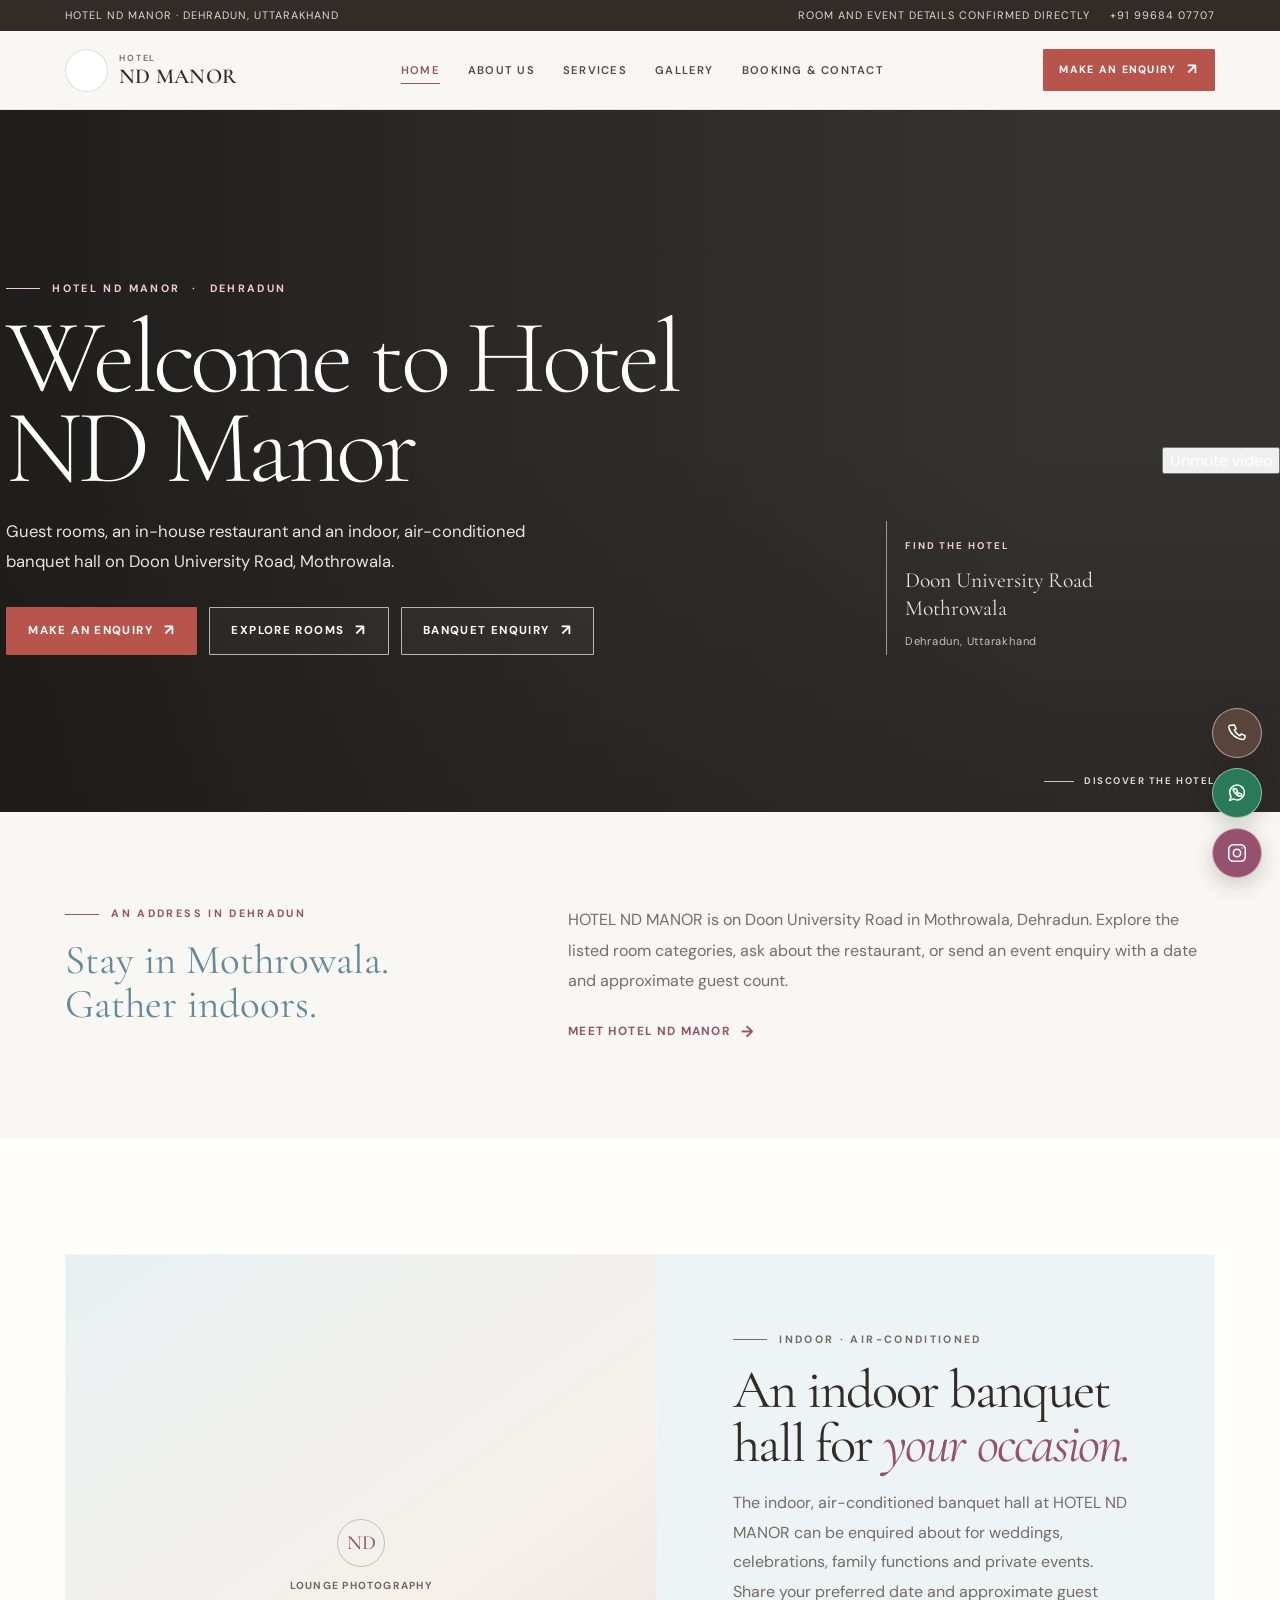
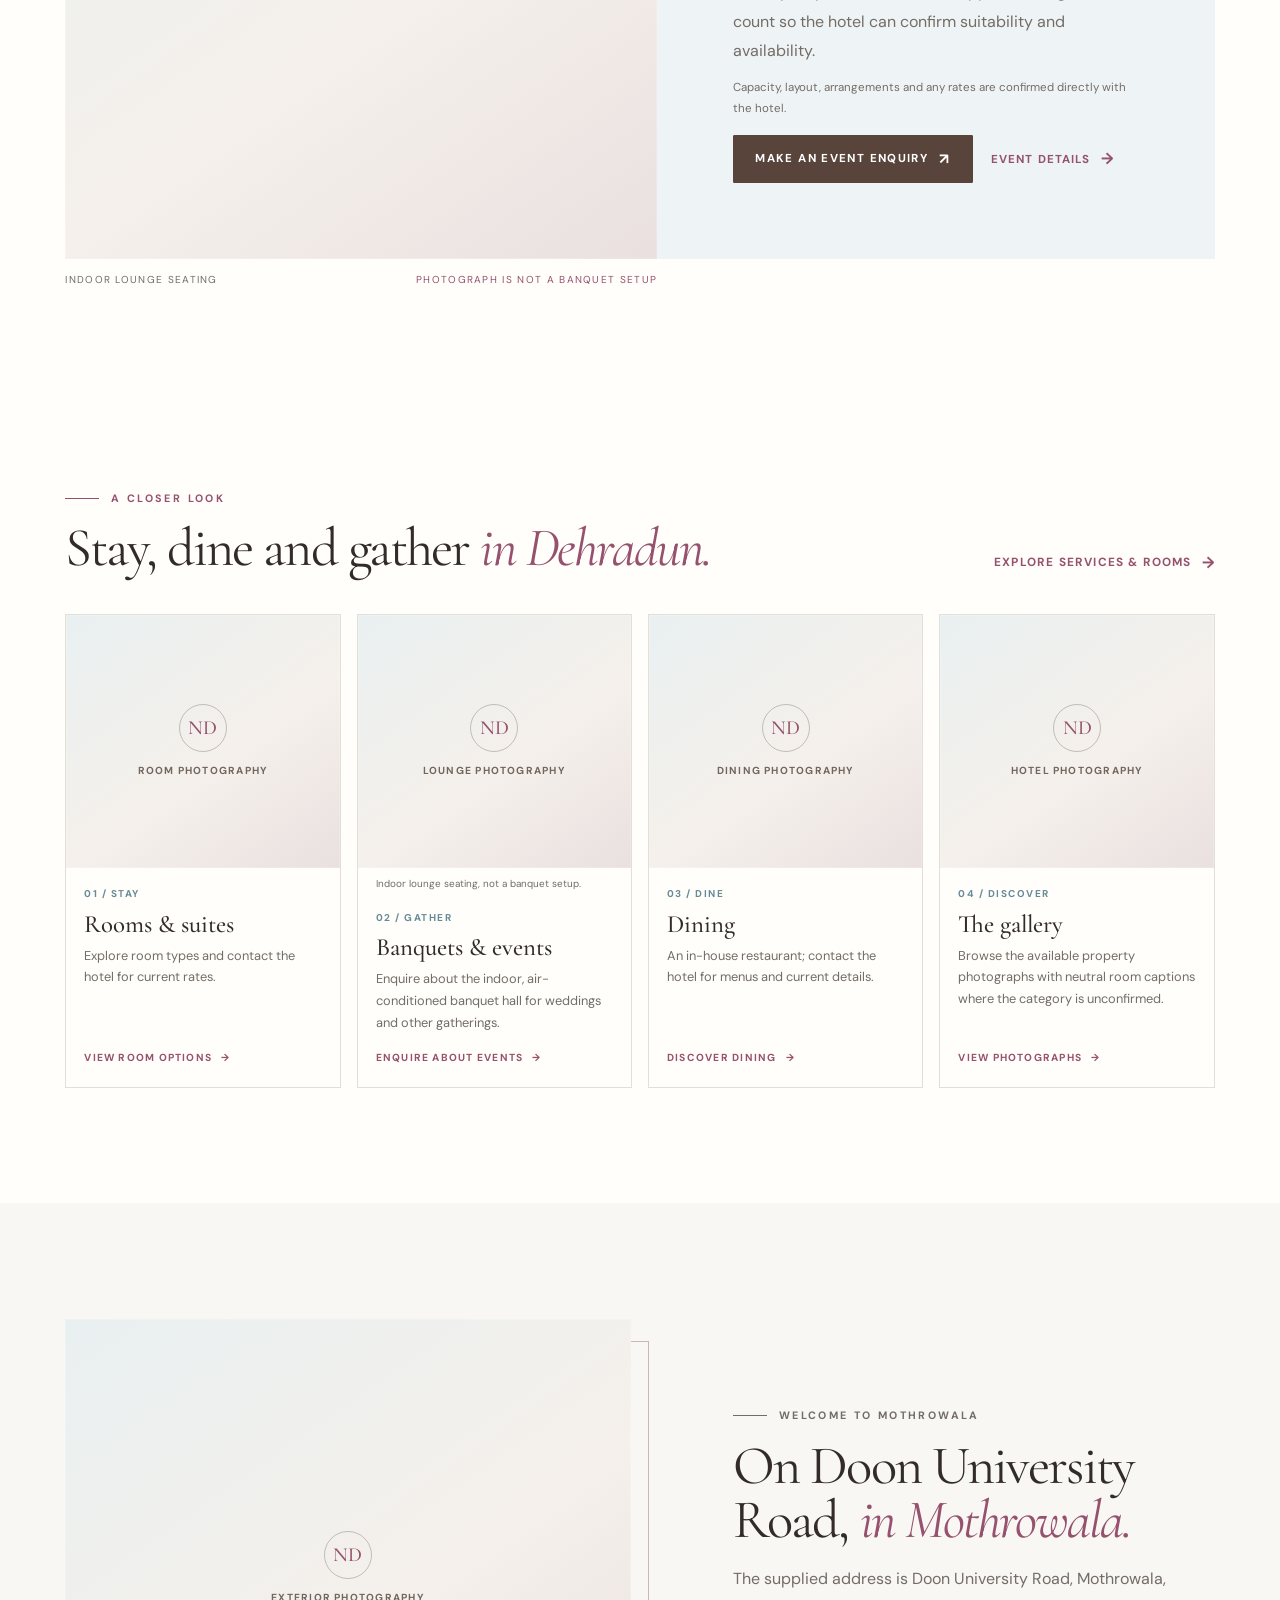
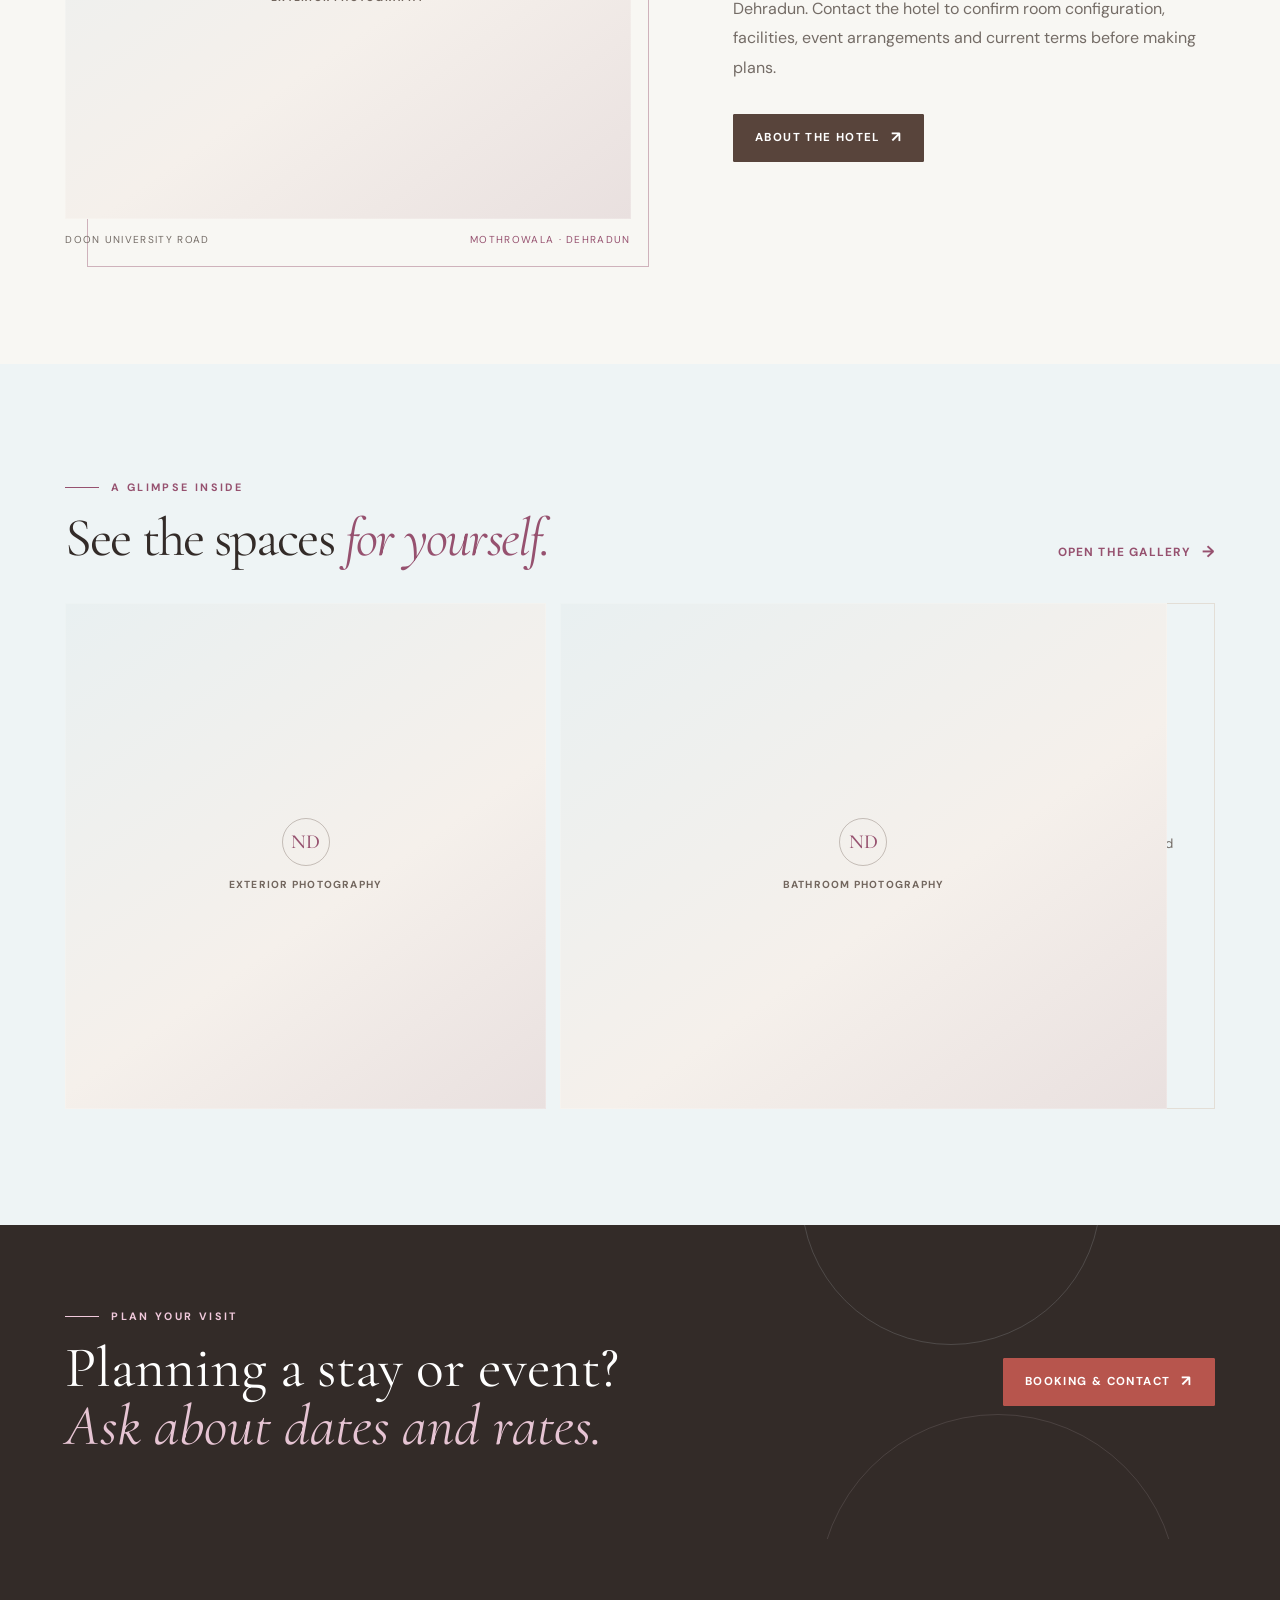
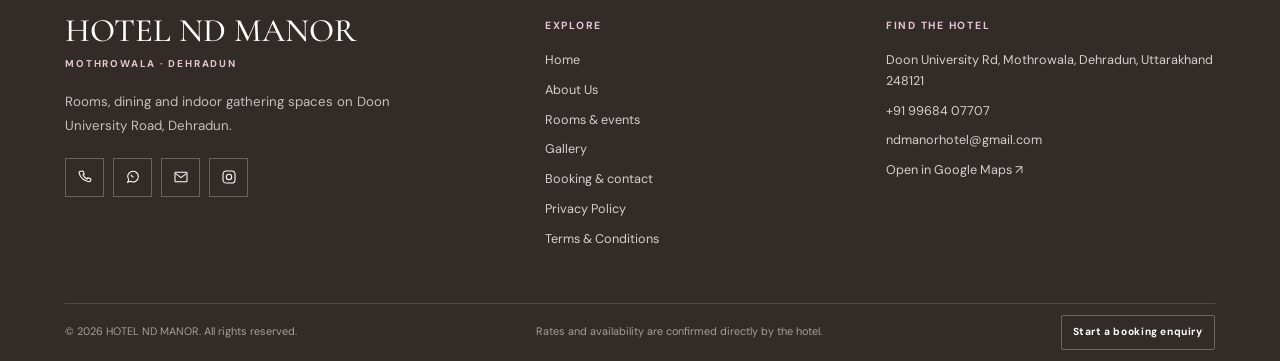
==== commit a26dbcca: "Add intro and hero video sound controls" ====
--- a/index.html
+++ b/index.html
@@ -37,7 +37,8 @@
       <video class="intro-overlay__video" id="introVideo" muted playsinline preload="auto" poster="assets/img/nd-manor-1600.webp" aria-hidden="true"></video>
     </div>
     <div class="intro-overlay__shade" aria-hidden="true"></div>
-    <button class="intro-skip" type="button" data-intro-skip>Skip intro</button>
+    <button class="intro-sound" type="button" data-intro-sound aria-pressed="false">Unmute video</button>
+    <button class="intro-skip" type="button" data-intro-skip>Enter website ↗</button>
     <button class="intro-play" type="button" data-intro-play hidden aria-label="Play the hotel introduction">
       <svg viewBox="0 0 24 24" aria-hidden="true"><path d="M7 4.8c0-.8.9-1.3 1.6-.9l10.1 6.2a1.1 1.1 0 0 1 0 1.8L8.6 18.1c-.7.4-1.6-.1-1.6-.9z"/></svg>
     </button>
@@ -97,7 +98,7 @@
     <section class="home-hero" id="homeHero" data-home-hero aria-labelledby="home-title">
       <div class="home-hero__media" aria-hidden="true">
         <img src="assets/img/nd-manor-1600.webp" data-media="exteriorDusk" data-hero-poster alt="" fetchpriority="high">
-        <video data-hero-video muted loop playsinline preload="none" poster="assets/img/nd-manor-1600.webp" aria-hidden="true"></video>
+        <video data-hero-video muted loop playsinline autoplay preload="metadata" poster="assets/img/nd-manor-1600.webp" aria-hidden="true"></video>
       </div>
       <div class="home-hero__shade" aria-hidden="true"></div>
       <div class="wrap home-hero__inner">
@@ -117,7 +118,7 @@
           <span>Dehradun, Uttarakhand</span>
         </aside>
       </div>
-      <button class="motion-toggle" type="button" data-motion-toggle aria-pressed="false" hidden>Pause motion</button>
+      <div class="hero-media-controls"><button class="sound-toggle" type="button" data-hero-sound aria-pressed="false">Unmute video</button><button class="motion-toggle" type="button" data-motion-toggle aria-pressed="false" hidden>Pause motion</button></div>
       <a class="home-hero__scroll" href="#homeOverview">Discover the hotel</a>
     </section>
 
--- a/assets/css/site.css
+++ b/assets/css/site.css
@@ -931,3 +931,20 @@
  .gallery-grid { grid-template-columns: minmax(0, 1fr) !important; grid-auto-rows: 230px; }
  .mobile-menu__panel { padding: 18px; }
 }
+
+
+/* Hotel ND Manor additions: room tariffs and facility inventory. */
+.room-rate-section { margin: 34px 0 26px; }
+.room-rate-table-wrap { width: 100%; overflow-x: auto; border: 1px solid var(--line); background: var(--white); }
+.room-rate-table { width: 100%; min-width: 560px; border-collapse: collapse; color: var(--brown-deep); }
+.room-rate-table th, .room-rate-table td { padding: 13px 16px; border-bottom: 1px solid var(--line); text-align: center; font-size: .82rem; }
+.room-rate-table thead th { color: #fff; background: #426fc0; font-weight: 700; }
+.room-rate-table tbody th { text-align: left; font-weight: 600; }
+.room-rate-table tbody tr:last-child th, .room-rate-table tbody tr:last-child td { border-bottom: 0; }
+.room-rate-table tbody tr:hover { background: var(--blue-pale); }
+.amenity-list { display: grid; grid-template-columns: repeat(3, minmax(0, 1fr)); gap: 14px; }
+.room-inventory-note { display: flex; flex-wrap: wrap; gap: 8px 22px; margin-top: 22px; padding: 18px 20px; border-left: 3px solid var(--magenta); background: var(--white); color: var(--brown-deep); }
+.room-inventory-note strong { font-size: .72rem; letter-spacing: .08em; text-transform: uppercase; }
+.room-inventory-note span { color: var(--muted); font-size: .82rem; }
+@media (max-width: 860px) { .amenity-list { grid-template-columns: repeat(2, minmax(0, 1fr)); } }
+@media (max-width: 640px) { .amenity-list { grid-template-columns: minmax(0, 1fr); } .room-rate-table th, .room-rate-table td { padding: 11px 12px; } }
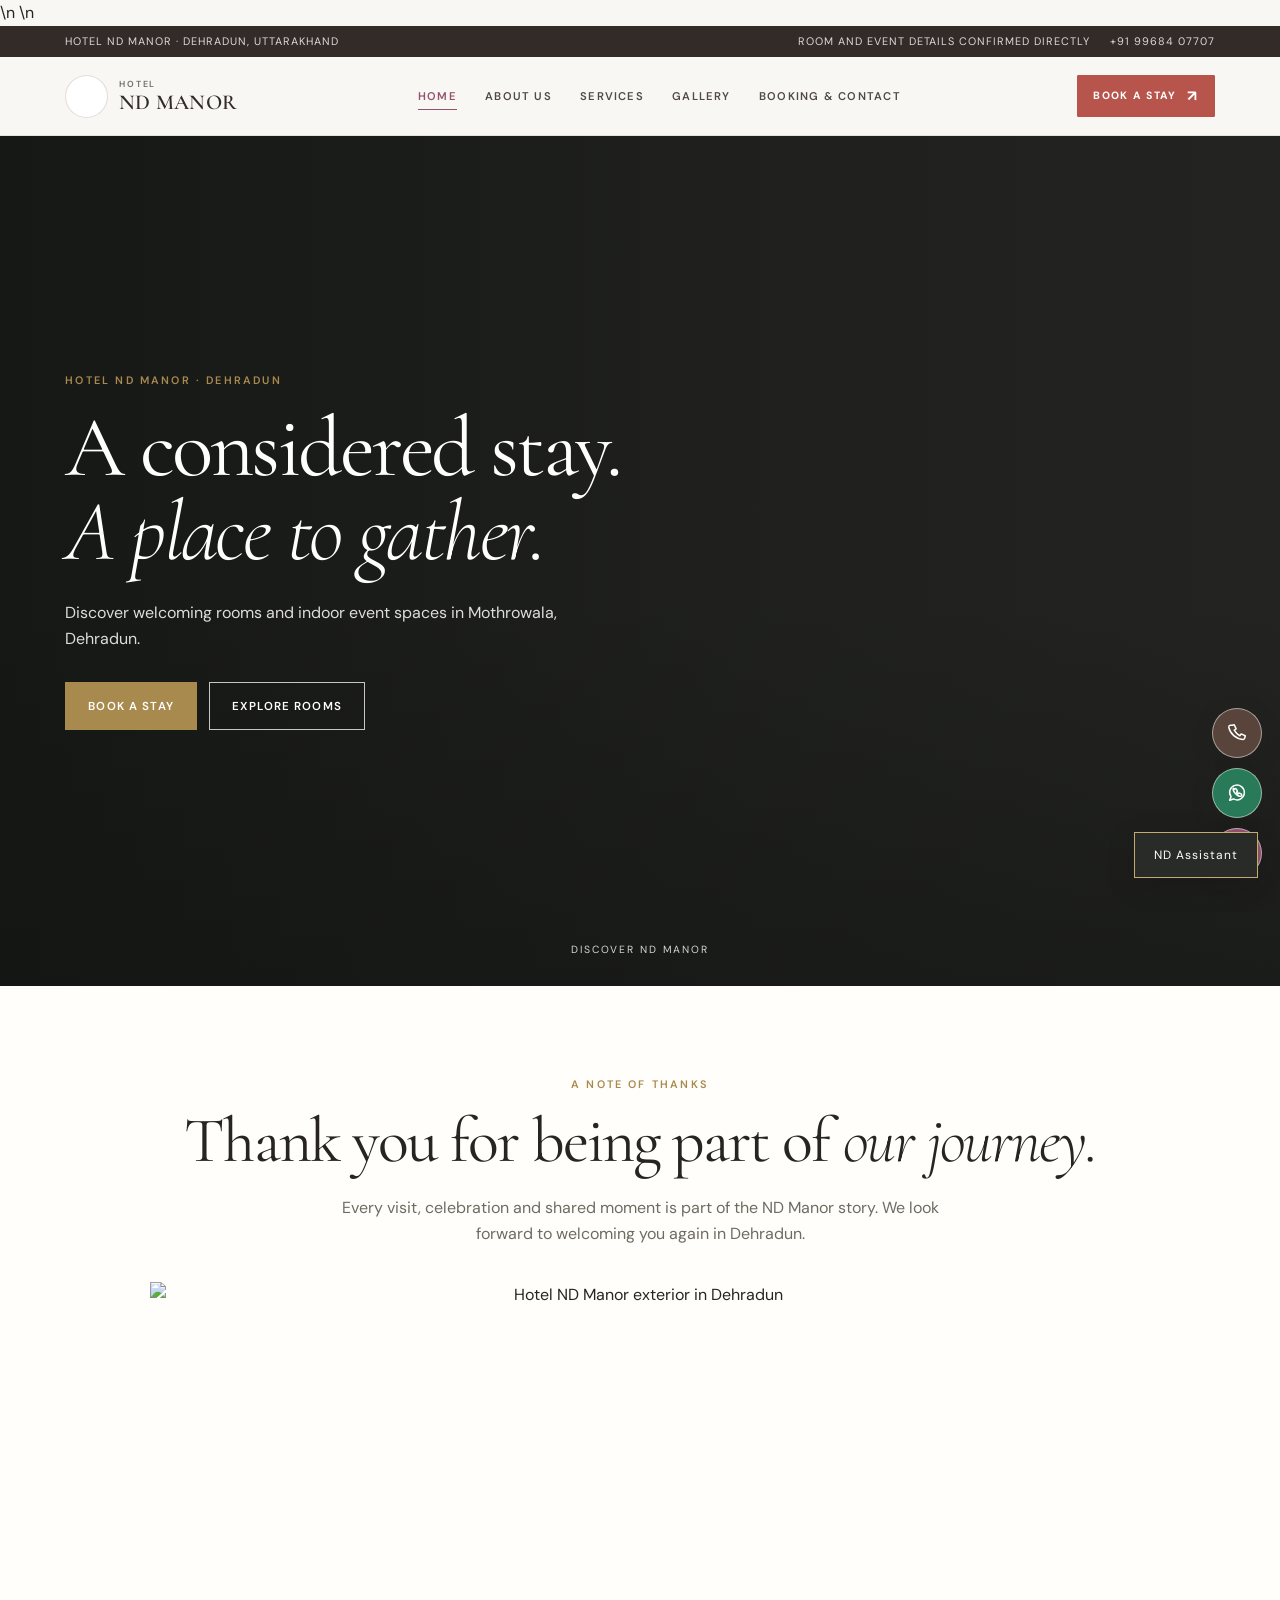
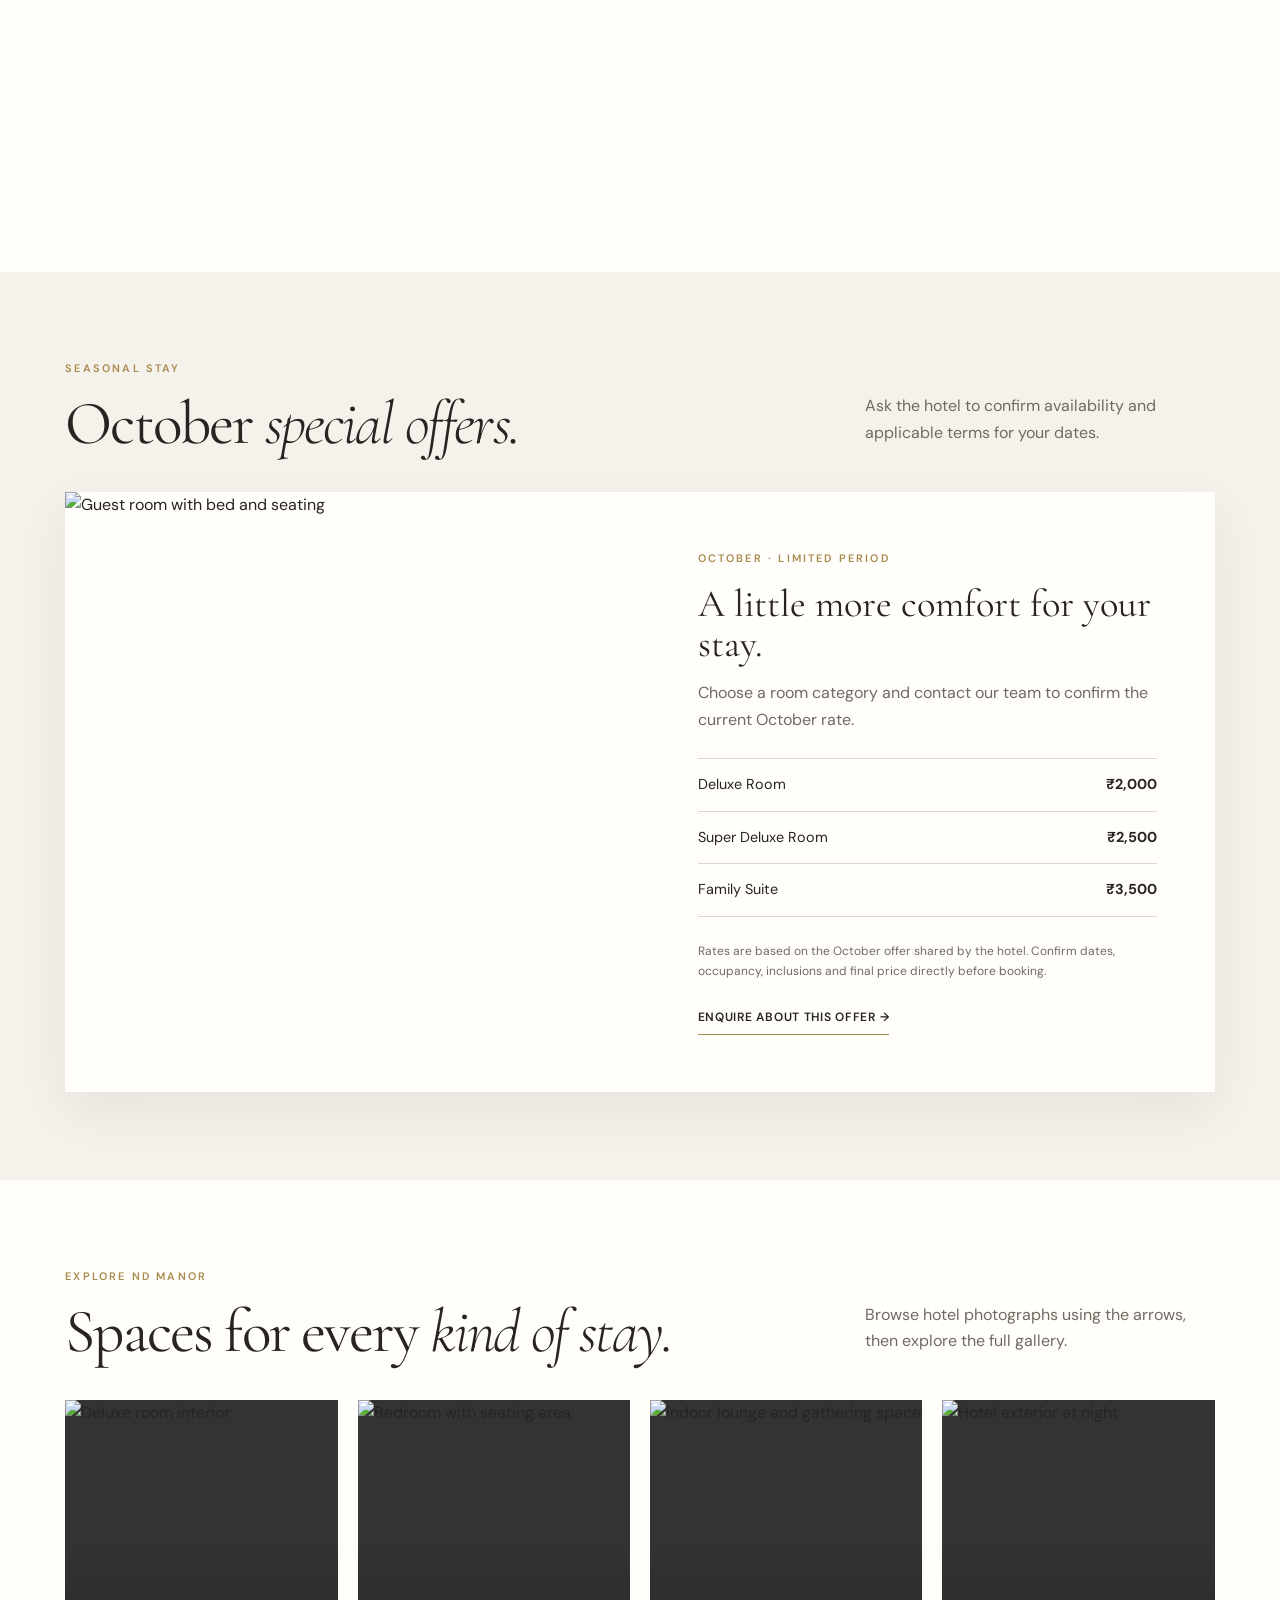
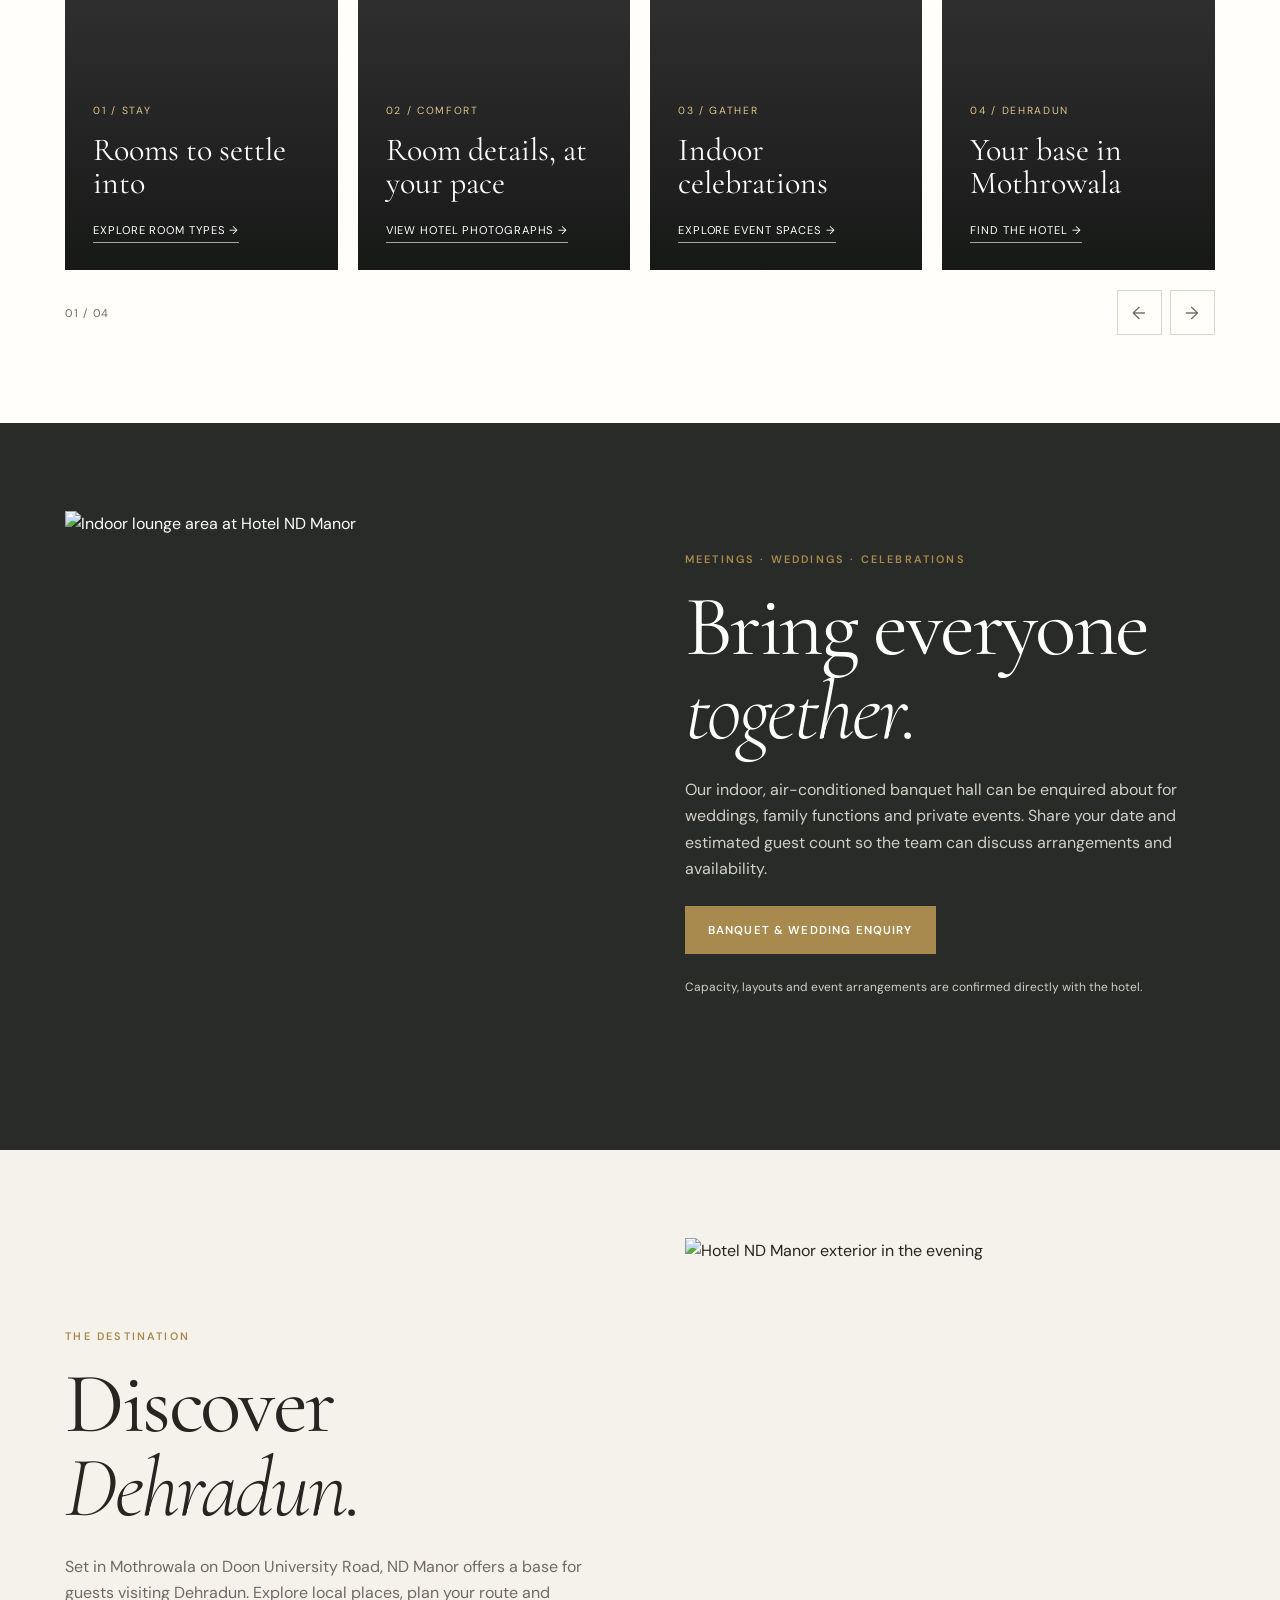
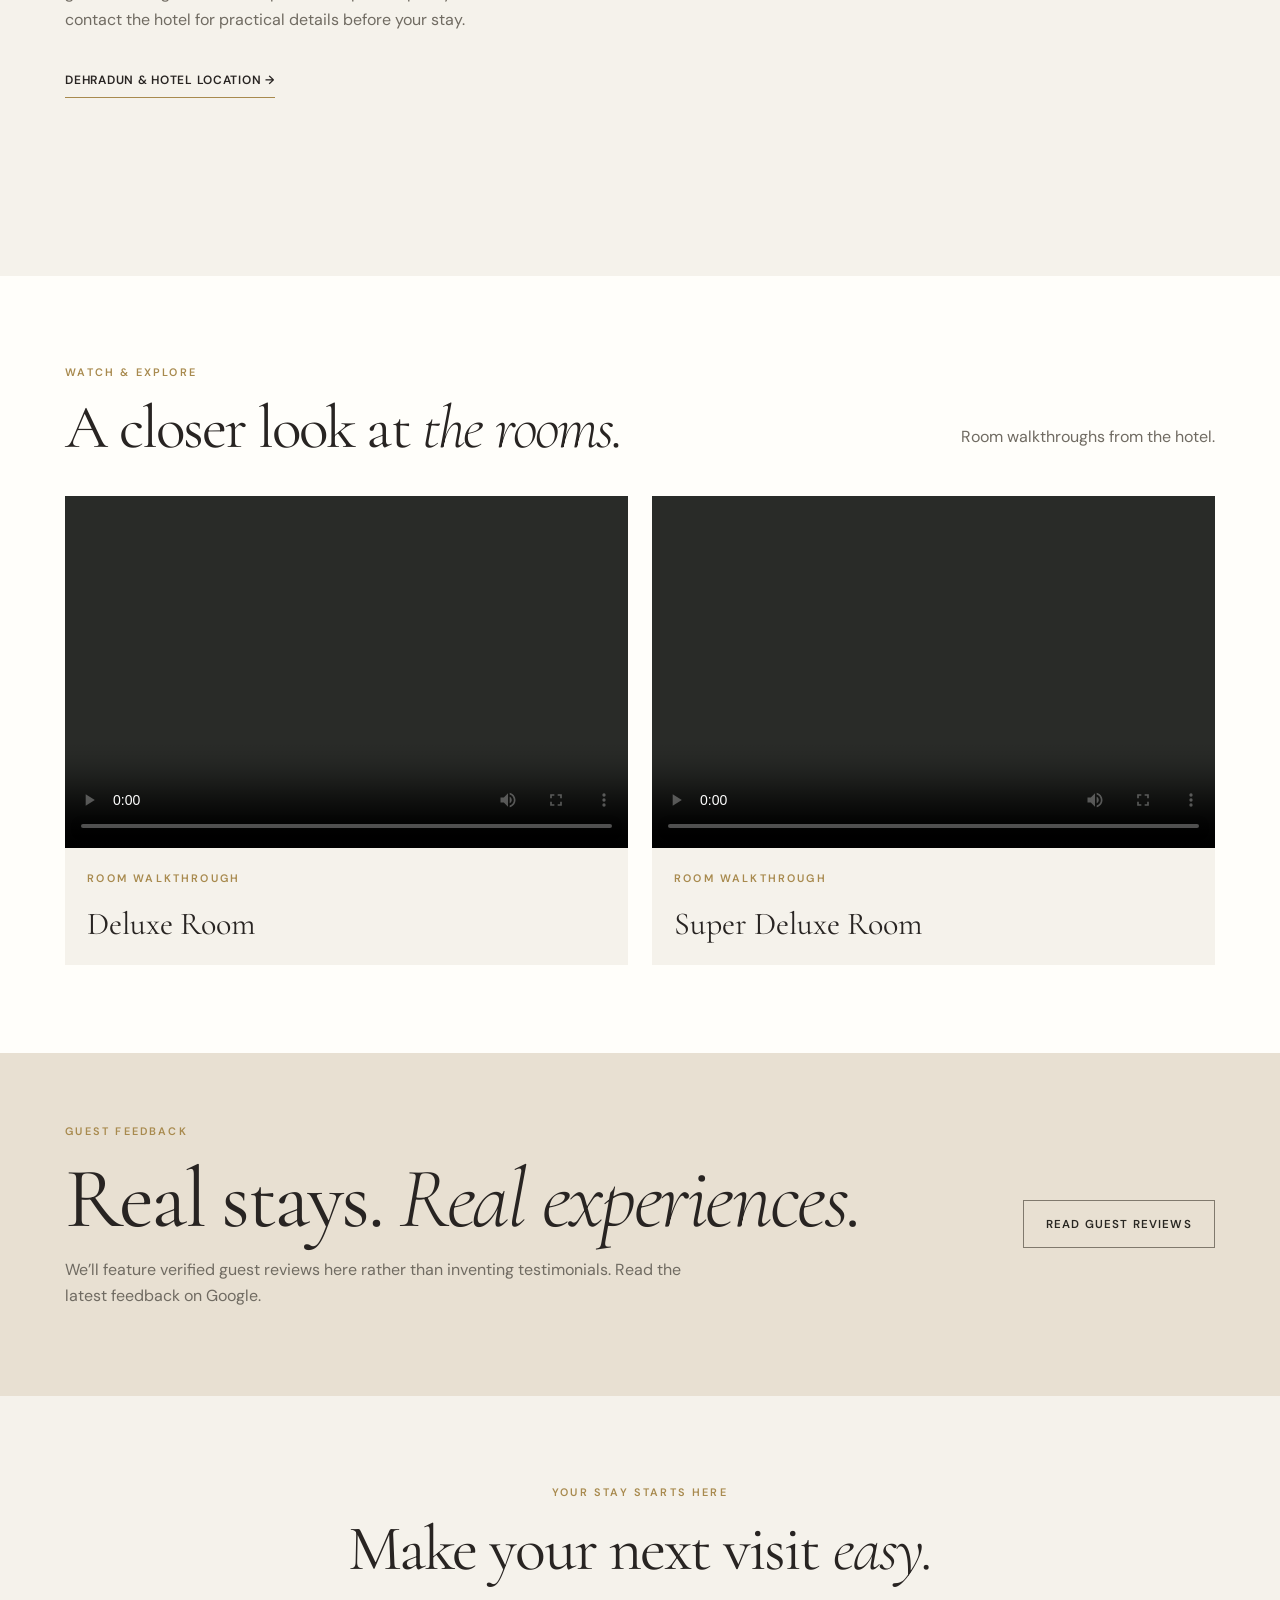
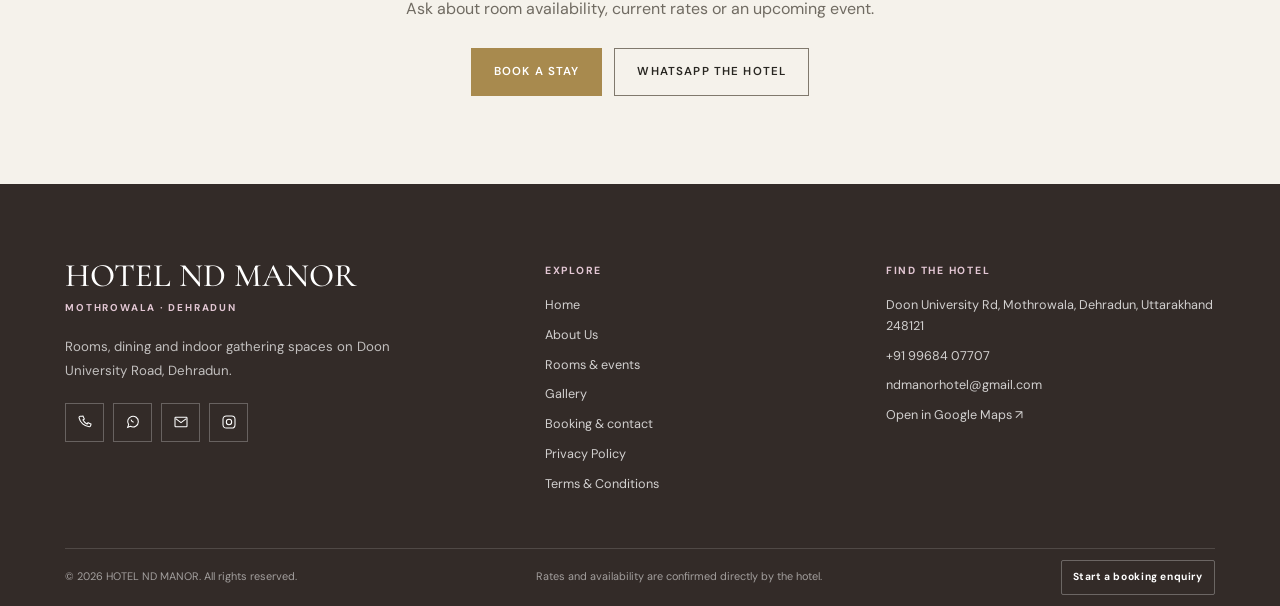
==== commit 603503f4: "Redesign ND Manor homepage with offers, rooms, events and ND Assistant" ====
--- a/index.html
+++ b/index.html
@@ -20,9 +20,9 @@
   <link rel="preconnect" href="https://fonts.gstatic.com" crossorigin>
   <link href="https://fonts.googleapis.com/css2?family=Cormorant+Garamond:wght@300;400;500;600&family=DM+Sans:wght@400;500;600;700&display=swap" rel="stylesheet">
   <script>(function () { document.documentElement.classList.add('js'); })();</script>
-  <link rel="stylesheet" href="assets/css/site.css">
+  <link rel="stylesheet" href="assets/css/site.css">\n  <link rel="stylesheet" href="assets/css/home-redesign.css">
   <script src="assets/js/site-config.js" defer></script>
-  <script src="assets/js/site-validation.js" defer></script><script src="assets/js/site.js" defer></script>
+  <script src="assets/js/site-validation.js" defer></script><script src="assets/js/site.js" defer></script>\n  <script src="assets/js/home-redesign.js" defer></script>
   <meta property="og:url" content="https://adi049.github.io/LiveNDMARON/">
   <meta property="og:image:alt" content="HOTEL ND MANOR hotel exterior in Dehradun">
   <meta name="twitter:card" content="summary_large_image">
@@ -66,7 +66,7 @@
         <a href="booking.html" data-page-link="booking">Booking &amp; Contact</a>
       </nav>
       <div class="header-actions">
-        <a class="button button--accent button--small" href="booking.html#enquiry">Make an enquiry</a>
+        <a class="button button--accent button--small" href="booking.html#enquiry">Book a Stay</a>
         <button class="menu-toggle" type="button" data-menu-toggle aria-controls="mobileMenu" aria-expanded="false" aria-label="Open navigation menu">
           <svg viewBox="0 0 24 24" fill="none" stroke="currentColor" stroke-width="1.5" aria-hidden="true"><path d="M3 7h18M3 12h18M3 17h18"/></svg>
         </button>
@@ -94,133 +94,18 @@
     </div>
   </nav>
 
-  <main id="main" class="site-content">
-    <section class="home-hero" id="homeHero" data-home-hero aria-labelledby="home-title">
-      <div class="home-hero__media" aria-hidden="true">
-        <img src="assets/img/nd-manor-1600.webp" data-media="exteriorDusk" data-hero-poster alt="" fetchpriority="high">
-        <video data-hero-video muted loop playsinline autoplay preload="metadata" poster="assets/img/nd-manor-1600.webp" aria-hidden="true"></video>
-      </div>
-      <div class="home-hero__shade" aria-hidden="true"></div>
-      <div class="wrap home-hero__inner">
-        <div class="home-hero__copy">
-          <p class="section-kicker section-kicker--light">HOTEL ND MANOR <span aria-hidden="true">·</span> Dehradun</p>
-          <h1 class="home-hero__title" id="home-title">Welcome to Hotel ND Manor</h1>
-          <p class="home-hero__lead">Guest rooms, an in-house restaurant and an indoor, air-conditioned banquet hall on Doon University Road, Mothrowala.</p>
-          <div class="home-hero__actions">
-            <a class="button button--accent" href="booking.html#enquiry">Make an enquiry</a>
-            <a class="button button--outline-light" href="services.html#rooms">Explore rooms</a>
-            <a class="button button--outline-light" href="booking.html?type=indoor-banquet#enquiry">Banquet enquiry</a>
-          </div>
-        </div>
-        <aside class="home-hero__side" aria-label="Hotel location and services">
-          <small>Find the hotel</small>
-          <p>Doon University Road<br>Mothrowala</p>
-          <span>Dehradun, Uttarakhand</span>
-        </aside>
-      </div>
-      <div class="hero-media-controls"><button class="sound-toggle" type="button" data-hero-sound aria-pressed="false">Unmute video</button><button class="motion-toggle" type="button" data-motion-toggle aria-pressed="false" hidden>Pause motion</button></div>
-      <a class="home-hero__scroll" href="#homeOverview">Discover the hotel</a>
-    </section>
-
-    <section class="welcome-band" id="homeOverview">
-      <div class="wrap welcome-band__inner">
-        <div>
-          <p class="section-kicker">An address in Dehradun</p>
-          <p class="welcome-band__mark">Stay in Mothrowala.<br>Gather indoors.</p>
-        </div>
-        <div class="welcome-band__body">
-          <p>HOTEL ND MANOR is on Doon University Road in Mothrowala, Dehradun. Explore the listed room categories, ask about the restaurant, or send an event enquiry with a date and approximate guest count.</p>
-          <a class="text-link" href="about.html">Meet HOTEL ND MANOR</a>
-        </div>
-      </div>
-    </section>
-
-    <section class="section section--white home-banquet-section" id="home-banquet" aria-labelledby="home-banquet-title">
-      <div class="wrap event-feature">
-        <div class="event-feature__image">
-          <div class="media-frame"><img src="assets/img/gallery/banquet-lounge.webp" data-media="banquet" alt="Indoor lounge with sofas and event-style chairs arranged around tables." loading="lazy"><div class="media-placeholder" aria-hidden="true"><span class="media-placeholder__mark">ND</span><span>Lounge photography</span></div></div><div class="editorial-caption"><span>Indoor lounge seating</span><span>Photograph is not a banquet setup</span></div>
-        </div>
-        <div class="event-feature__copy">
-          <p class="section-kicker">Indoor · Air-conditioned</p>
-          <h2 class="section-title section-title--small" id="home-banquet-title">An indoor banquet hall for <em>your occasion.</em></h2>
-          <p>The indoor, air-conditioned banquet hall at HOTEL ND MANOR can be enquired about for weddings, celebrations, family functions and private events. Share your preferred date and approximate guest count so the hotel can confirm suitability and availability.</p>
-          <p class="form-help">Capacity, layout, arrangements and any rates are confirmed directly with the hotel.</p>
-          <div class="event-feature__actions"><a class="button button--brown" href="booking.html?type=indoor-banquet#enquiry">Make an event enquiry</a><a class="text-link" href="services.html#celebrations">Event details</a></div>
-        </div>
-      </div>
-    </section>
-
-    <section class="section section--white" aria-labelledby="experiences-title">
-      <div class="wrap">
-        <div class="section-heading-row">
-          <div>
-            <p class="section-kicker">A closer look</p>
-            <h2 class="section-title section-title--small" id="experiences-title">Stay, dine and gather <em>in Dehradun.</em></h2>
-          </div>
-          <a class="text-link" href="services.html">Explore services &amp; rooms</a>
-        </div>
-        <div class="portal-grid">
-          <a class="portal-card" href="services.html#rooms">
-            <div class="media-frame"><img src="assets/img/gallery/deluxe-room.jpg" data-media="guestBedroomOne" alt="A hotel bedroom interior with a bed and seating area." loading="lazy"><div class="media-placeholder" aria-hidden="true"><span class="media-placeholder__mark">ND</span><span>Room photography</span></div></div>
-            <div class="portal-card__body"><span class="portal-card__num">01 / STAY</span><h3 class="portal-card__title">Rooms &amp; suites</h3><p>Explore room types and contact the hotel for current rates.</p><span class="portal-card__link">View room options <span>→</span></span></div>
-          </a>
-          <a class="portal-card" href="services.html#celebrations">
-            <div class="media-frame"><img src="assets/img/gallery/banquet-lounge.webp" data-media="banquet" alt="Indoor lounge with sofas and event-style chairs arranged around tables." loading="lazy"><div class="media-placeholder" aria-hidden="true"><span class="media-placeholder__mark">ND</span><span>Lounge photography</span></div></div>
-            <p class="photo-context-note">Indoor lounge seating, not a banquet setup.</p>
-            <div class="portal-card__body"><span class="portal-card__num">02 / GATHER</span><h3 class="portal-card__title">Banquets &amp; events</h3><p>Enquire about the indoor, air-conditioned banquet hall for weddings and other gatherings.</p><span class="portal-card__link">Enquire about events <span>→</span></span></div>
-          </a>
-          <a class="portal-card" href="services.html#dining">
-            <div class="media-frame"><img src="assets/img/gallery/restaurant-dining.webp" data-media="dining" alt="Restaurant dining area at HOTEL ND MANOR" loading="lazy"><div class="media-placeholder" aria-hidden="true"><span class="media-placeholder__mark">ND</span><span>Dining photography</span></div></div>
-            <div class="portal-card__body"><span class="portal-card__num">03 / DINE</span><h3 class="portal-card__title">Dining</h3><p>An in-house restaurant; contact the hotel for menus and current details.</p><span class="portal-card__link">Discover dining <span>→</span></span></div>
-          </a>
-          <a class="portal-card" href="gallery.html">
-            <div class="media-frame"><img src="assets/img/gallery/royal-suite-bedroom.jpg" data-media="bedroomWithSeating" alt="Hotel bedroom with a bed and two chairs." loading="lazy"><div class="media-placeholder" aria-hidden="true"><span class="media-placeholder__mark">ND</span><span>Hotel photography</span></div></div>
-            <div class="portal-card__body"><span class="portal-card__num">04 / DISCOVER</span><h3 class="portal-card__title">The gallery</h3><p>Browse the available property photographs with neutral room captions where the category is unconfirmed.</p><span class="portal-card__link">View photographs <span>→</span></span></div>
-          </a>
-        </div>
-      </div>
-    </section>
-
-    <section class="section" aria-labelledby="welcome-title">
-      <div class="wrap editorial-grid">
-        <div class="editorial-image">
-          <div class="media-frame"><img src="assets/img/nd-manor-1000.webp" data-media="exteriorDuskSmall" alt="HOTEL ND MANOR facade illuminated at dusk on Doon University Road." loading="lazy"><div class="media-placeholder" aria-hidden="true"><span class="media-placeholder__mark">ND</span><span>Exterior photography</span></div></div>
-          <div class="editorial-caption"><span>Doon University Road</span><span>Mothrowala · Dehradun</span></div>
-        </div>
-        <div class="editorial-copy">
-          <p class="section-kicker">Welcome to Mothrowala</p>
-          <h2 class="section-title section-title--small" id="welcome-title">On Doon University Road, <em>in Mothrowala.</em></h2>
-          <p>The supplied address is Doon University Road, Mothrowala, Dehradun. Contact the hotel to confirm room configuration, facilities, event arrangements and current terms before making plans.</p>
-          <a class="button button--brown" href="about.html">About the hotel</a>
-        </div>
-      </div>
-    </section>
-
-    <section class="section section--blue" aria-labelledby="gallery-preview-title">
-      <div class="wrap">
-        <div class="section-heading-row">
-          <div>
-            <p class="section-kicker">A glimpse inside</p>
-            <h2 class="section-title section-title--small" id="gallery-preview-title">See the spaces <em>for yourself.</em></h2>
-          </div>
-          <a class="text-link" href="gallery.html">Open the gallery</a>
-        </div>
-        <div class="gallery-preview">
-          <div class="media-frame"><img src="assets/img/gallery/hotel-exterior-night.webp" data-media="exteriorNight" alt="Hotel facade illuminated after dark against a blue evening sky." loading="lazy"><div class="media-placeholder" aria-hidden="true"><span class="media-placeholder__mark">ND</span><span>Exterior photography</span></div></div>
-          <div class="media-frame"><img src="assets/img/gallery/royal-suite-bathtub.jpg" data-media="bathroomTub" alt="Bathtub and washbasin in a bathroom, with a bedroom visible through a glass partition." loading="lazy"><div class="media-placeholder" aria-hidden="true"><span class="media-placeholder__mark">ND</span><span>Bathroom photography</span></div></div>
-          <div class="gallery-preview__more"><strong>More to explore</strong><p>Rooms, the indoor lounge, restaurant and interiors.</p><a class="text-link" href="gallery.html">View all photos</a></div>
-        </div>
-      </div>
-    </section>
-
-    <section class="cta-ribbon">
-      <div class="wrap cta-ribbon__inner">
-        <div><p class="section-kicker section-kicker--light">Plan your visit</p><h2>Planning a stay or event?<br><em>Ask about dates and rates.</em></h2></div>
-        <a class="button button--accent" href="booking.html#enquiry">Booking &amp; contact</a>
-      </div>
-    </section>
-  </main>
-
+  <main id="main" class="site-content nd-home">
+<section class="nd-hero"><video class="nd-hero__video" autoplay muted loop playsinline preload="metadata" poster="assets/img/nd-manor-1600.webp" aria-hidden="true"><source src="assets/videos/nd-manor-intro.mp4" type="video/mp4"></video><div class="nd-hero__shade"></div><div class="nd-hero__content wrap"><p class="nd-eyebrow">HOTEL ND MANOR · DEHRADUN</p><h1 id="home-title">A considered stay.<br><em>A place to gather.</em></h1><p>Discover welcoming rooms and indoor event spaces in Mothrowala, Dehradun.</p><div class="nd-actions"><a class="nd-btn nd-btn--gold" href="booking.html#enquiry">Book a Stay</a><a class="nd-btn nd-btn--outline" href="services.html#rooms">Explore Rooms</a></div></div><a class="nd-scroll" href="#journey">Discover ND Manor</a></section>
+<section class="nd-recognition" id="journey"><div class="wrap nd-recognition__inner"><p class="nd-eyebrow">A NOTE OF THANKS</p><h2>Thank you for being part of <em>our journey.</em></h2><p>Every visit, celebration and shared moment is part of the ND Manor story. We look forward to welcoming you again in Dehradun.</p><img src="assets/img/nd-manor-1600.webp" alt="Hotel ND Manor exterior in Dehradun" loading="lazy"></div></section>
+<section class="nd-section nd-paper" aria-labelledby="offers-title"><div class="wrap"><div class="nd-heading"><div><p class="nd-eyebrow">SEASONAL STAY</p><h2 id="offers-title">October <em>special offers.</em></h2></div><p>Ask the hotel to confirm availability and applicable terms for your dates.</p></div><div class="nd-offer"><img src="assets/img/gallery/royal-suite-bedroom.jpg" alt="Guest room with bed and seating" loading="lazy"><div class="nd-offer__body"><p class="nd-eyebrow">OCTOBER · LIMITED PERIOD</p><h3>A little more comfort for your stay.</h3><p>Choose a room category and contact our team to confirm the current October rate.</p><ul class="nd-rates"><li><span>Deluxe Room</span><strong>₹2,000</strong></li><li><span>Super Deluxe Room</span><strong>₹2,500</strong></li><li><span>Family Suite</span><strong>₹3,500</strong></li></ul><p class="nd-small">Rates are based on the October offer shared by the hotel. Confirm dates, occupancy, inclusions and final price directly before booking.</p><a class="nd-text-link" href="booking.html#enquiry">Enquire about this offer →</a></div></div></div></section>
+<section class="nd-section"><div class="wrap"><div class="nd-heading"><div><p class="nd-eyebrow">EXPLORE ND MANOR</p><h2>Spaces for every <em>kind of stay.</em></h2></div><p>Browse hotel photographs using the arrows, then explore the full gallery.</p></div><div class="nd-carousel"><div class="nd-track" data-nd-track><article class="nd-slide"><img src="assets/img/gallery/deluxe-room.jpg" alt="Deluxe room interior" loading="lazy"><div><span>01 / STAY</span><h3>Rooms to settle into</h3><a href="services.html#rooms">Explore room types →</a></div></article><article class="nd-slide"><img src="assets/img/gallery/royal-suite-bedroom.jpg" alt="Bedroom with seating area" loading="lazy"><div><span>02 / COMFORT</span><h3>Room details, at your pace</h3><a href="gallery.html">View hotel photographs →</a></div></article><article class="nd-slide"><img src="assets/img/gallery/banquet-lounge.webp" alt="Indoor lounge and gathering space" loading="lazy"><div><span>03 / GATHER</span><h3>Indoor celebrations</h3><a href="services.html#celebrations">Explore event spaces →</a></div></article><article class="nd-slide"><img src="assets/img/gallery/hotel-exterior-night.webp" alt="Hotel exterior at night" loading="lazy"><div><span>04 / DEHRADUN</span><h3>Your base in Mothrowala</h3><a href="about.html#location">Find the hotel →</a></div></article></div><div class="nd-carousel__controls"><span data-nd-count>01 / 04</span><div><button type="button" data-nd-prev aria-label="Previous photograph">←</button><button type="button" data-nd-next aria-label="Next photograph">→</button></div></div></div></div></section>
+<section class="nd-section nd-dark"><div class="wrap nd-split"><img src="assets/img/gallery/banquet-lounge.webp" alt="Indoor lounge area at Hotel ND Manor" loading="lazy"><div><p class="nd-eyebrow">MEETINGS · WEDDINGS · CELEBRATIONS</p><h2>Bring everyone <em>together.</em></h2><p>Our indoor, air-conditioned banquet hall can be enquired about for weddings, family functions and private events. Share your date and estimated guest count so the team can discuss arrangements and availability.</p><a class="nd-btn nd-btn--gold" href="booking.html?type=indoor-banquet#enquiry">Banquet &amp; Wedding Enquiry</a><p class="nd-small">Capacity, layouts and event arrangements are confirmed directly with the hotel.</p></div></div></section>
+<section class="nd-section nd-paper"><div class="wrap nd-split nd-reverse"><img src="assets/img/gallery/hotel-exterior-night.webp" alt="Hotel ND Manor exterior in the evening" loading="lazy"><div><p class="nd-eyebrow">THE DESTINATION</p><h2>Discover <em>Dehradun.</em></h2><p>Set in Mothrowala on Doon University Road, ND Manor offers a base for guests visiting Dehradun. Explore local places, plan your route and contact the hotel for practical details before your stay.</p><a class="nd-text-link" href="about.html#location">Dehradun &amp; hotel location →</a></div></div></section>
+<section class="nd-section"><div class="wrap"><div class="nd-heading"><div><p class="nd-eyebrow">WATCH &amp; EXPLORE</p><h2>A closer look at <em>the rooms.</em></h2></div><p>Room walkthroughs from the hotel.</p></div><div class="nd-videos"><article><video controls playsinline preload="metadata" poster="assets/img/gallery/deluxe-room.jpg"><source src="assets/videos/deluxe-room.mp4" type="video/mp4"></video><div><p class="nd-eyebrow">ROOM WALKTHROUGH</p><h3>Deluxe Room</h3></div></article><article><video controls playsinline preload="metadata" poster="assets/img/gallery/super-deluxe-room.jpg"><source src="assets/videos/super-deluxe-room.mp4" type="video/mp4"></video><div><p class="nd-eyebrow">ROOM WALKTHROUGH</p><h3>Super Deluxe Room</h3></div></article></div></div></section>
+<section class="nd-reviews"><div class="wrap"><div><p class="nd-eyebrow">GUEST FEEDBACK</p><h2>Real stays. <em>Real experiences.</em></h2><p>We’ll feature verified guest reviews here rather than inventing testimonials. Read the latest feedback on Google.</p></div><a class="nd-btn nd-btn--outline-dark" href="https://www.google.com/search?q=Hotel+ND+Manor+Dehradun+reviews" target="_blank" rel="noopener noreferrer">Read Guest Reviews</a></div></section>
+<section class="nd-section nd-paper"><div class="wrap nd-final"><p class="nd-eyebrow">YOUR STAY STARTS HERE</p><h2>Make your next visit <em>easy.</em></h2><p>Ask about room availability, current rates or an upcoming event.</p><div class="nd-actions"><a class="nd-btn nd-btn--gold" href="booking.html#enquiry">Book a Stay</a><a class="nd-btn nd-btn--outline-dark" data-whatsapp-link href="https://wa.me/917417774451">WhatsApp the Hotel</a></div></div></section>
+</main>
+<aside class="nd-assistant"><button class="nd-assistant__launcher" type="button" data-assistant-open aria-expanded="false" aria-controls="ndAssistantPanel">ND Assistant</button><section class="nd-assistant__panel" id="ndAssistantPanel" hidden aria-label="ND Assistant chat"><div class="nd-assistant__head"><div><p class="nd-eyebrow">HOTEL ND MANOR</p><h2>How may I help you?</h2></div><button type="button" data-assistant-close aria-label="Close assistant">×</button></div><div class="nd-assistant__messages" data-assistant-messages aria-live="polite"><p>Choose a topic or type your question. Confirmed availability is provided by the hotel team.</p></div><div class="nd-assistant__quick"><button type="button" data-assistant-topic="Book a stay">Book a Stay</button><button type="button" data-assistant-topic="Manage my booking">Manage My Booking</button><button type="button" data-assistant-topic="Ask a query">Ask a Query</button></div><form data-assistant-form><label class="sr-only" for="ndAssistantInput">Your question</label><input id="ndAssistantInput" placeholder="Type your question..." required><button type="submit">Send</button></form></section></aside>
   <footer class="site-footer">
     <div class="wrap">
       <div class="site-footer__grid">
--- a/assets/css/site.css
+++ b/assets/css/site.css
@@ -948,3 +948,18 @@
 .room-inventory-note span { color: var(--muted); font-size: .82rem; }
 @media (max-width: 860px) { .amenity-list { grid-template-columns: repeat(2, minmax(0, 1fr)); } }
 @media (max-width: 640px) { .amenity-list { grid-template-columns: minmax(0, 1fr); } .room-rate-table th, .room-rate-table td { padding: 11px 12px; } }
+
+
+/* Responsive hotel film controls */
+.intro-sound, .sound-toggle { display: inline-flex; align-items: center; justify-content: center; min-height: 44px; padding: 10px 15px; border: 1px solid rgba(255,255,255,.72); background: rgba(22,25,24,.42); color: #fff; font: 600 .68rem/1.2 var(--sans); letter-spacing: .1em; text-transform: uppercase; cursor: pointer; backdrop-filter: blur(10px); -webkit-backdrop-filter: blur(10px); }
+.intro-sound { position: absolute; z-index: 5; top: max(24px, env(safe-area-inset-top)); left: max(24px, env(safe-area-inset-left)); }
+.intro-sound:hover, .sound-toggle:hover { background: rgba(255,255,255,.18); }
+.hero-media-controls { position: absolute; z-index: 4; right: max(22px, env(safe-area-inset-right)); bottom: max(22px, env(safe-area-inset-bottom)); display: flex; flex-wrap: wrap; align-items: center; justify-content: flex-end; gap: 9px; }
+.hero-media-controls .motion-toggle { position: static; }
+.hero-media-controls .sound-toggle, .hero-media-controls .motion-toggle { min-height: 42px; padding: 10px 13px; font-size: .62rem; }
+@media (max-width: 640px) {
+  .intro-sound { top: max(16px, env(safe-area-inset-top)); left: max(16px, env(safe-area-inset-left)); min-height: 42px; padding: 9px 11px; font-size: .6rem; }
+  .intro-skip { top: max(16px, env(safe-area-inset-top)); right: max(16px, env(safe-area-inset-right)); min-height: 42px; padding-left: 10px; font-size: .6rem; letter-spacing: .12em; }
+  .hero-media-controls { right: 16px; bottom: max(16px, env(safe-area-inset-bottom)); gap: 7px; }
+  .hero-media-controls .sound-toggle, .hero-media-controls .motion-toggle { min-height: 40px; padding: 9px 10px; font-size: .58rem; }
+}
--- a/assets/css/home-redesign.css
+++ b/assets/css/home-redesign.css
@@ -0,0 +1 @@
+.nd-home{--gold:#a88a4e;--ink:#292722;--paper:#f5f2eb;--muted:#706b62;--line:#ddd6c9}.nd-hero{position:relative;min-height:min(850px,95svh);display:flex;align-items:center;overflow:hidden;background:#252623;color:#fff}.nd-hero__video,.nd-hero__shade{position:absolute;inset:0;width:100%;height:100%}.nd-hero__video{object-fit:cover}.nd-hero__shade{background:linear-gradient(90deg,#121412c7,#1214124d 60%,#1214121a),linear-gradient(0deg,#0f11106b,transparent 45%)}.nd-hero__content{position:relative;z-index:1;padding-block:120px 140px}.nd-eyebrow{margin:0 0 16px;color:var(--gold);font-size:.68rem;font-weight:600;letter-spacing:.2em;text-transform:uppercase}.nd-home h1,.nd-home h2{font:400 clamp(2.8rem,6.7vw,6.8rem)/.98 var(--serif);letter-spacing:-.03em;margin:0}.nd-home h1 em,.nd-home h2 em{font-weight:300}.nd-hero__content>p:not(.nd-eyebrow){max-width:500px;margin:25px 0 30px;color:#ffffffd9}.nd-actions{display:flex;flex-wrap:wrap;gap:12px}.nd-btn{display:inline-flex;align-items:center;justify-content:center;min-height:48px;padding:13px 22px;border:1px solid transparent;font-size:.72rem;font-weight:600;letter-spacing:.1em;text-transform:uppercase}.nd-btn--gold{background:var(--gold);color:white}.nd-btn--outline{border-color:#ffffffbf;color:white}.nd-btn--outline-dark{border-color:#80796d;color:var(--ink)}.nd-scroll{position:absolute;bottom:28px;left:50%;z-index:1;transform:translateX(-50%);font-size:.65rem;letter-spacing:.18em;text-transform:uppercase;color:#ffffffd0;white-space:nowrap}.nd-recognition{padding:90px 0;text-align:center;background:#fffefa}.nd-recognition__inner{max-width:980px}.nd-recognition h2{font-size:clamp(2.4rem,5vw,4.8rem)}.nd-recognition__inner>p:not(.nd-eyebrow){max-width:650px;margin:22px auto 34px;color:var(--muted)}.nd-recognition img{width:100%;height:clamp(230px,40vw,500px);object-fit:cover}.nd-section{padding:88px 0;background:#fffefa}.nd-paper{background:var(--paper)}.nd-heading{display:flex;justify-content:space-between;align-items:end;gap:32px;margin-bottom:38px}.nd-heading h2{font-size:clamp(2.5rem,4.8vw,4.7rem)}.nd-heading>p{max-width:350px;color:var(--muted);margin:0 0 8px}.nd-offer{display:grid;grid-template-columns:1fr 1fr;background:#fffefa;box-shadow:0 18px 50px #28231b12}.nd-offer>img{width:100%;height:100%;min-height:430px;object-fit:cover}.nd-offer__body{padding:clamp(26px,4.5vw,60px)}.nd-offer__body h3{font:400 clamp(2rem,3vw,3rem)/1.05 var(--serif);margin:0 0 15px}.nd-offer__body>p:not(.nd-eyebrow){color:var(--muted)}.nd-rates{list-style:none;padding:0;margin:25px 0;border-top:1px solid var(--line)}.nd-rates li{display:flex;justify-content:space-between;padding:14px 0;border-bottom:1px solid var(--line);font-size:.9rem}.nd-small{font-size:.75rem;color:var(--muted)}.nd-text-link{display:inline-block;margin-top:14px;padding-bottom:6px;border-bottom:1px solid var(--gold);font-size:.75rem;font-weight:600;letter-spacing:.06em;text-transform:uppercase}.nd-track{display:grid;grid-auto-columns:minmax(270px,38%);grid-auto-flow:column;gap:20px;overflow:auto;scroll-snap-type:x mandatory;scrollbar-width:none;scroll-behavior:smooth}.nd-track::-webkit-scrollbar{display:none}.nd-slide{position:relative;min-height:470px;scroll-snap-align:start;overflow:hidden;background:#333}.nd-slide:after{content:"";position:absolute;inset:0;background:linear-gradient(0deg,#121412d9,transparent 70%)}.nd-slide img{position:absolute;width:100%;height:100%;object-fit:cover;transition:transform .6s}.nd-slide:hover img{transform:scale(1.03)}.nd-slide>div{position:absolute;z-index:1;bottom:28px;left:28px;right:24px;color:white}.nd-slide span{font-size:.65rem;letter-spacing:.16em;color:#dfc48a}.nd-slide h3{font:400 2rem/1.05 var(--serif);margin:10px 0 16px}.nd-slide a{font-size:.7rem;letter-spacing:.08em;text-transform:uppercase;border-bottom:1px solid #ffffff99;padding-bottom:5px}.nd-carousel__controls{display:flex;justify-content:space-between;align-items:center;margin-top:20px;color:var(--muted);font-size:.7rem;letter-spacing:.12em}.nd-carousel__controls>div{display:flex;gap:8px}.nd-carousel__controls button{width:45px;height:45px;background:transparent;border:1px solid var(--line);font-size:1.1rem;cursor:pointer}.nd-dark{background:#292b28;color:white}.nd-split{display:grid;grid-template-columns:1fr 1fr;align-items:center;gap:clamp(32px,7vw,90px)}.nd-split>img{width:100%;height:clamp(300px,43vw,570px);object-fit:cover}.nd-split>div>p:not(.nd-eyebrow){max-width:520px;color:var(--muted);margin:24px 0}.nd-dark .nd-split>div>p:not(.nd-eyebrow){color:#d1cfc8}.nd-reverse>img{order:2}.nd-videos{display:grid;grid-template-columns:1fr 1fr;gap:24px}.nd-videos article{background:var(--paper)}.nd-videos video{width:100%;aspect-ratio:16/10;object-fit:cover;background:#292b28}.nd-videos article>div{padding:22px}.nd-videos h3{font:400 2rem var(--serif);margin:0}.nd-reviews{padding:70px 0;background:#e8e0d2}.nd-reviews>.wrap{display:flex;justify-content:space-between;align-items:center;gap:30px}.nd-reviews p:not(.nd-eyebrow){max-width:640px;color:var(--muted)}.nd-final{text-align:center}.nd-final h2{font-size:clamp(2.7rem,5vw,4.8rem)}.nd-final>p:not(.nd-eyebrow){color:var(--muted)}.nd-final .nd-actions{justify-content:center;margin-top:25px}.nd-assistant{position:fixed;z-index:180;right:22px;bottom:22px}.nd-assistant__launcher{padding:14px 19px;background:#292b28;color:white;border:1px solid #c5aa70;box-shadow:0 8px 30px #0002;font-size:.75rem;letter-spacing:.08em;cursor:pointer}.nd-assistant__panel{position:absolute;right:0;bottom:60px;width:min(365px,calc(100vw - 28px));background:#fffefa;border:1px solid var(--line);box-shadow:0 18px 60px #0003;color:var(--ink)}.nd-assistant__head{display:flex;justify-content:space-between;padding:20px;background:#292b28;color:white}.nd-assistant__head .nd-eyebrow{margin-bottom:6px}.nd-assistant__head h2{font-size:1.65rem}.nd-assistant__head button{border:0;background:transparent;color:white;font-size:1.5rem}.nd-assistant__messages{max-height:190px;overflow:auto;padding:15px 18px;font-size:.83rem}.nd-assistant__messages p{margin:0 0 10px}.nd-assistant__quick{display:grid;gap:7px;padding:0 18px 14px}.nd-assistant__quick button{padding:10px;text-align:left;background:white;border:1px solid var(--line);font-size:.76rem;cursor:pointer}.nd-assistant__panel form{display:flex;gap:7px;padding:12px;border-top:1px solid var(--line)}.nd-assistant__panel input{min-width:0;flex:1;padding:10px;border:1px solid var(--line);font-size:.8rem}.nd-assistant__panel form button{border:0;background:var(--gold);color:white;padding:0 12px}.brand__seal img{transition:transform 1.1s}.brand:hover .brand__seal img{transform:rotate(360deg)}@media(max-width:800px){.nd-hero__content{padding-block:100px 120px}.nd-hero h1{font-size:clamp(3rem,11vw,5rem)}.nd-section,.nd-recognition{padding:62px 0}.nd-heading{display:block}.nd-heading>p{margin-top:15px}.nd-offer,.nd-split,.nd-videos{grid-template-columns:1fr}.nd-offer>img{min-height:250px;height:55vw}.nd-track{grid-auto-columns:82%;gap:14px}.nd-slide{min-height:420px}.nd-split>img{height:60vw;min-height:270px}.nd-reverse>img{order:0}.nd-reviews>.wrap{display:block}.nd-reviews .nd-btn{margin-top:15px}}@media(max-width:480px){.nd-actions{flex-direction:column;align-items:stretch;max-width:280px}.nd-btn{width:100%}.nd-track{grid-auto-columns:88%}.nd-slide{min-height:390px}.nd-assistant{right:12px;bottom:12px}}@media(prefers-reduced-motion:reduce){.nd-track{scroll-behavior:auto}.nd-slide img,.brand__seal img{transition:none}.nd-slide:hover img,.brand:hover .brand__seal img{transform:none}}
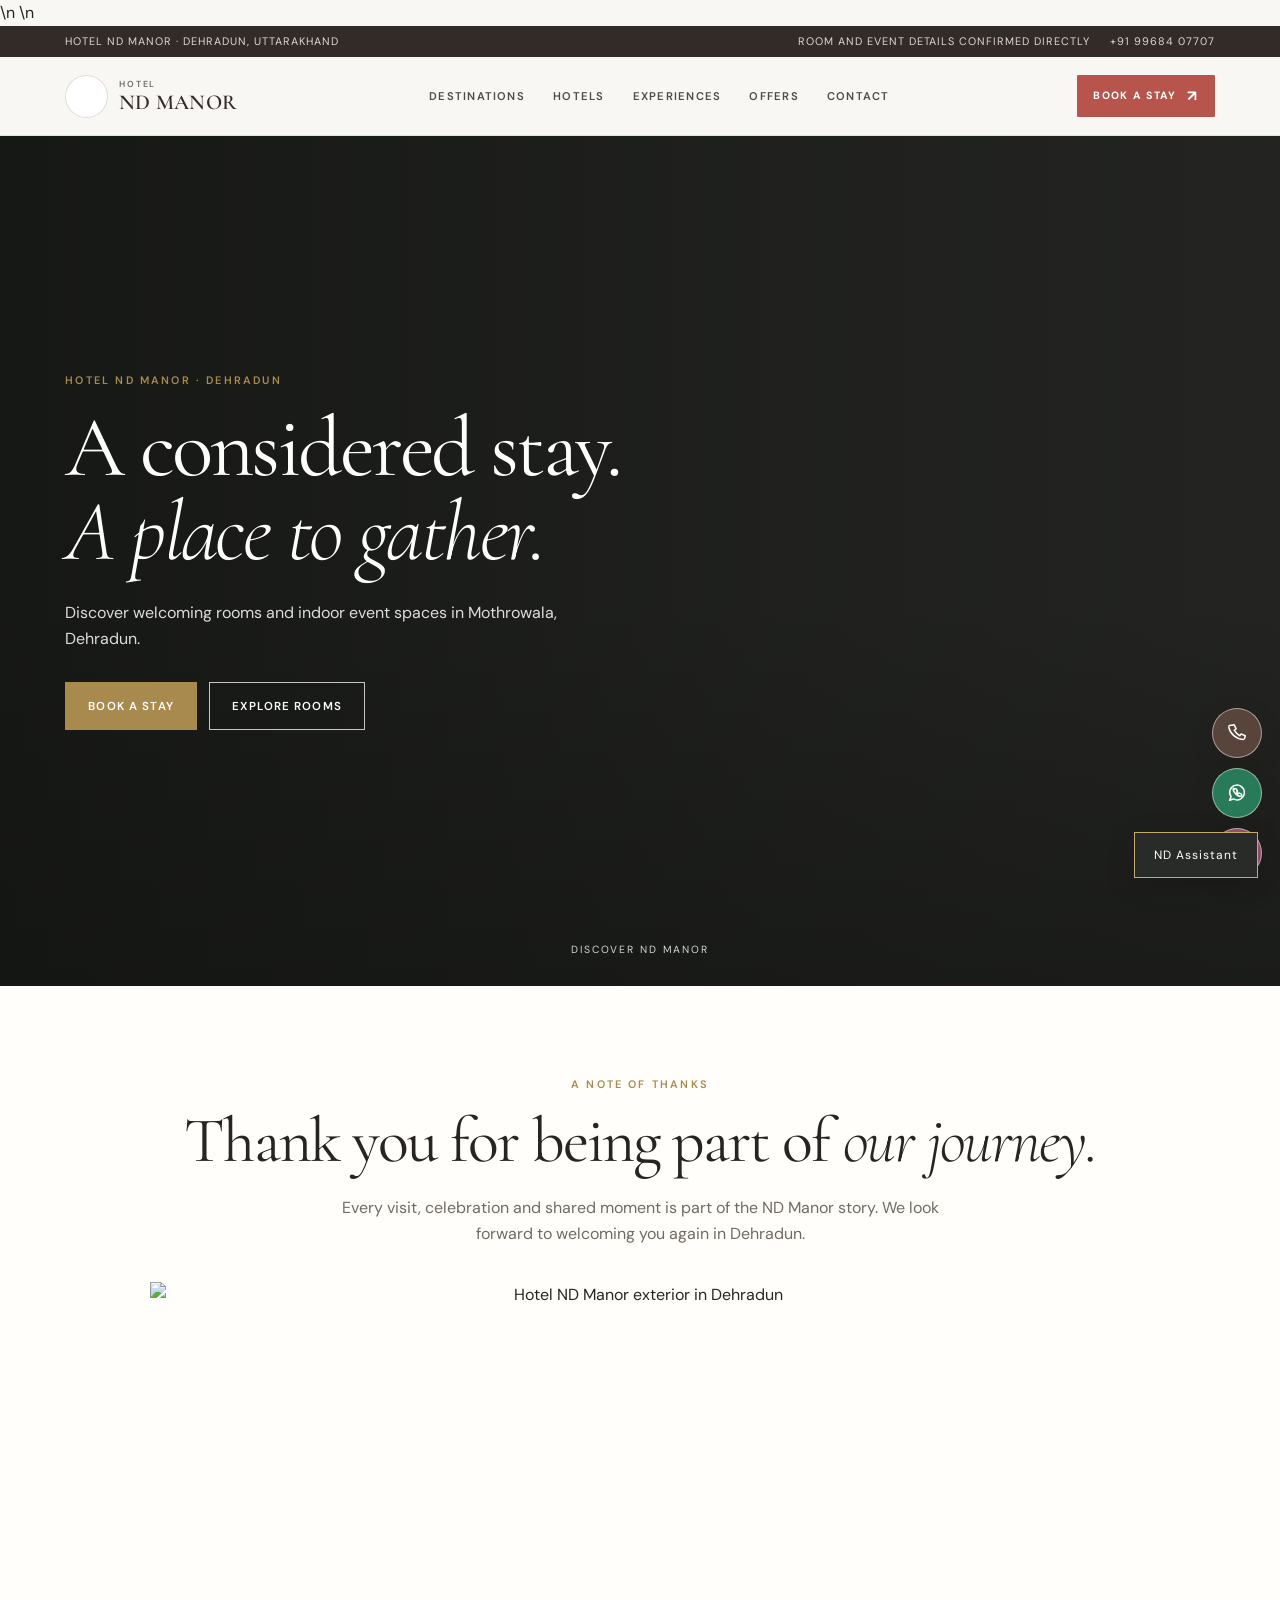
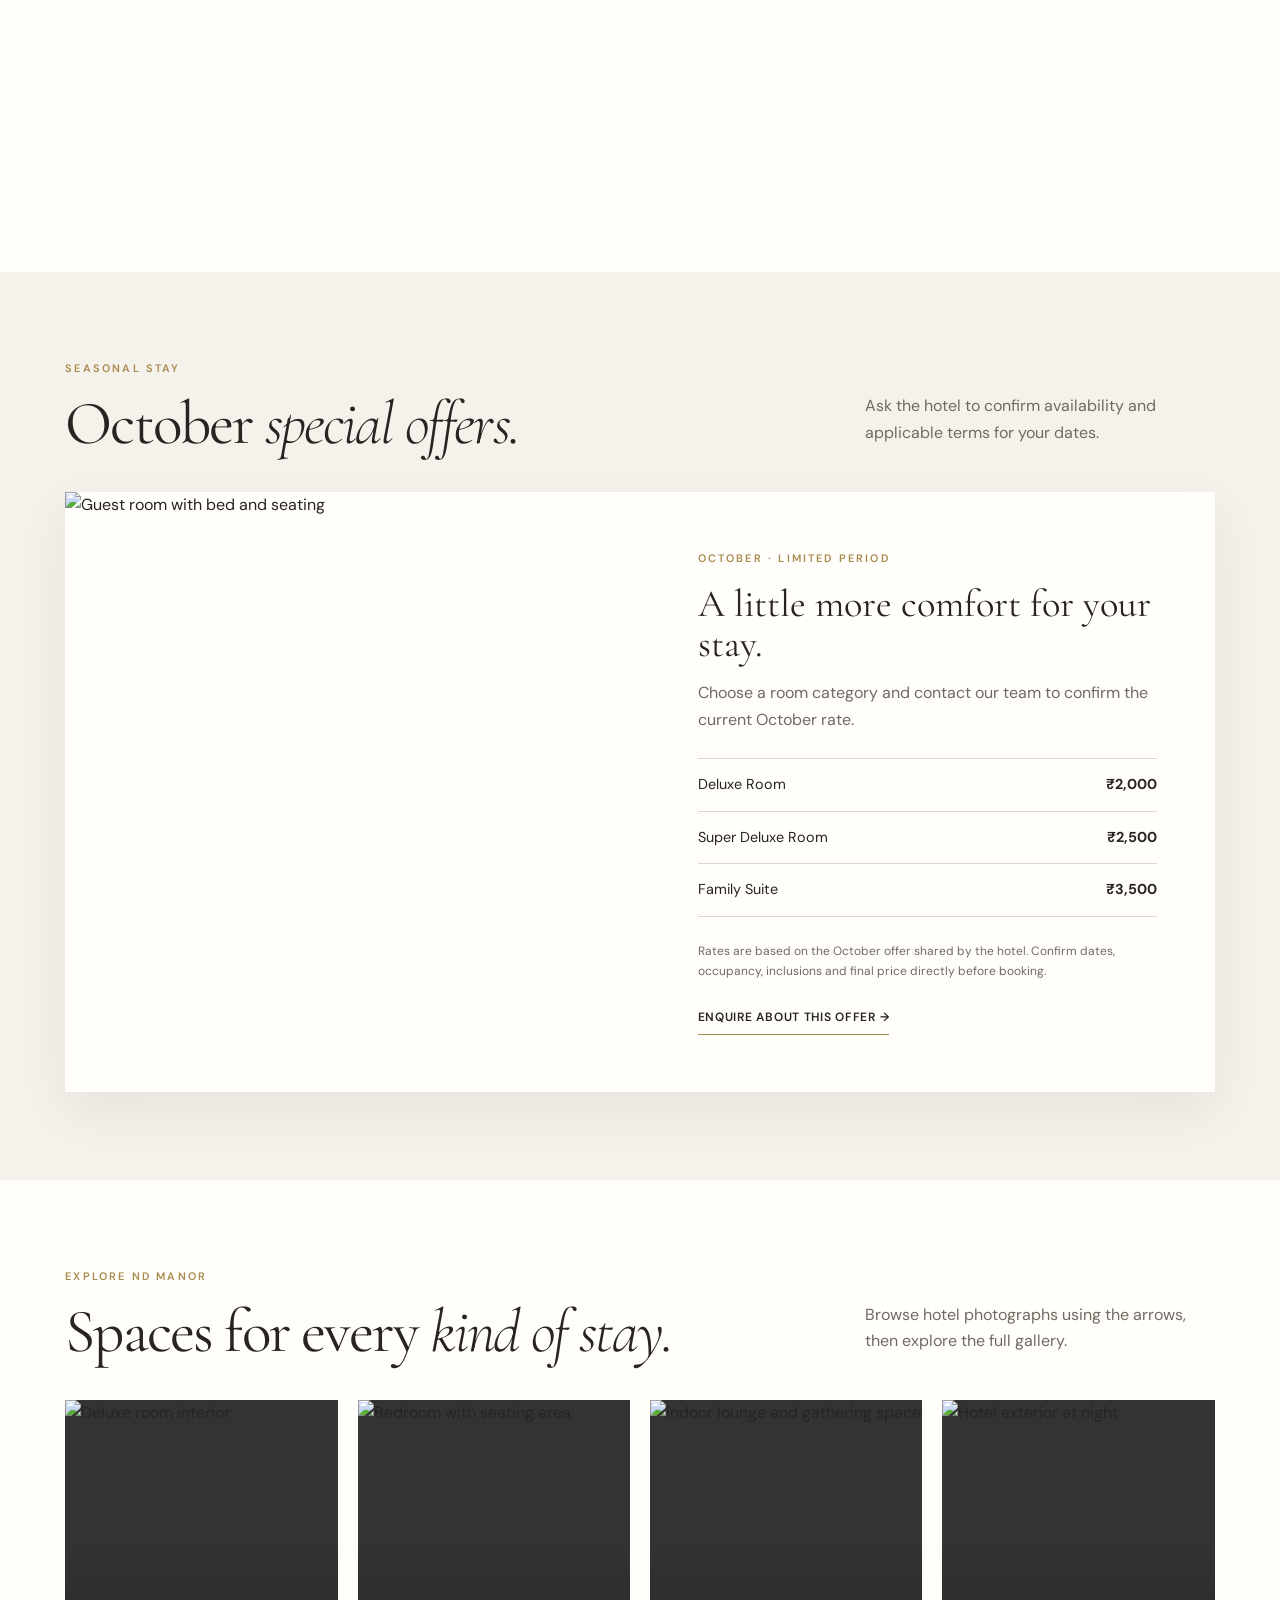
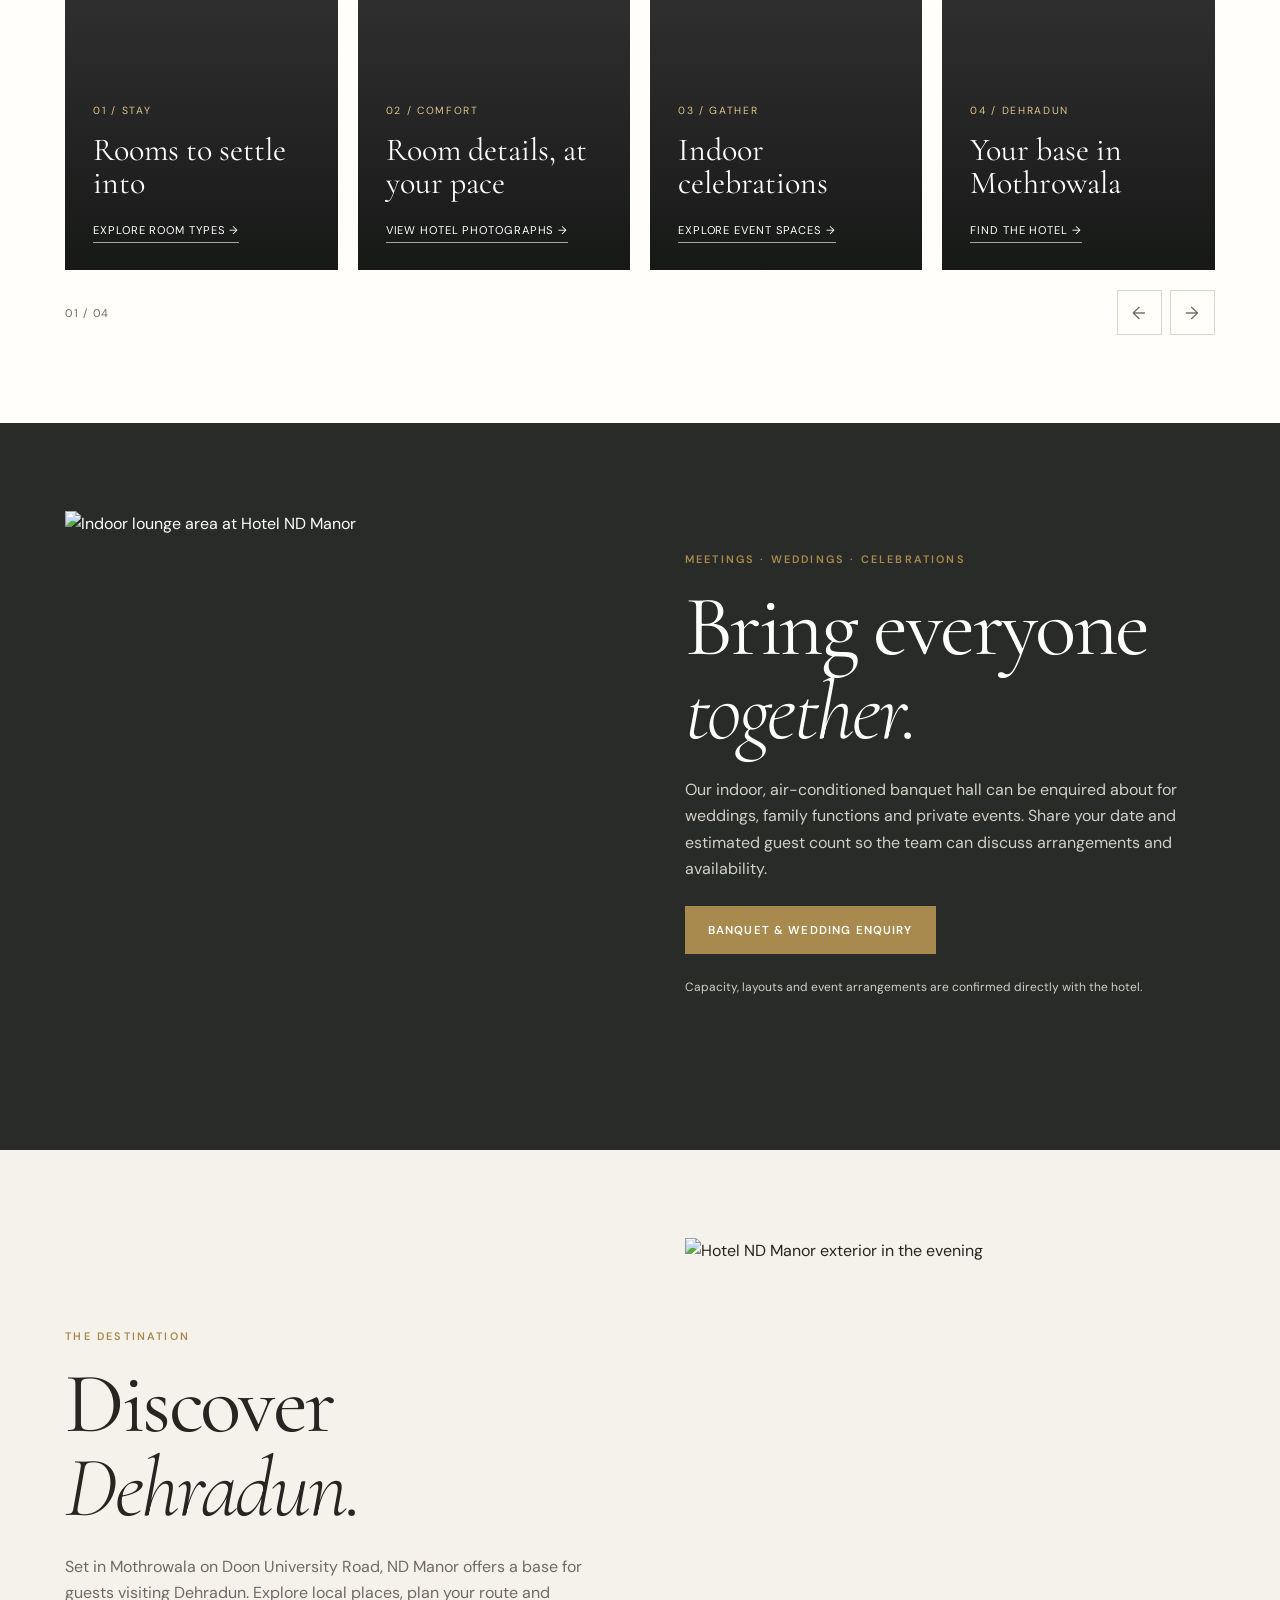
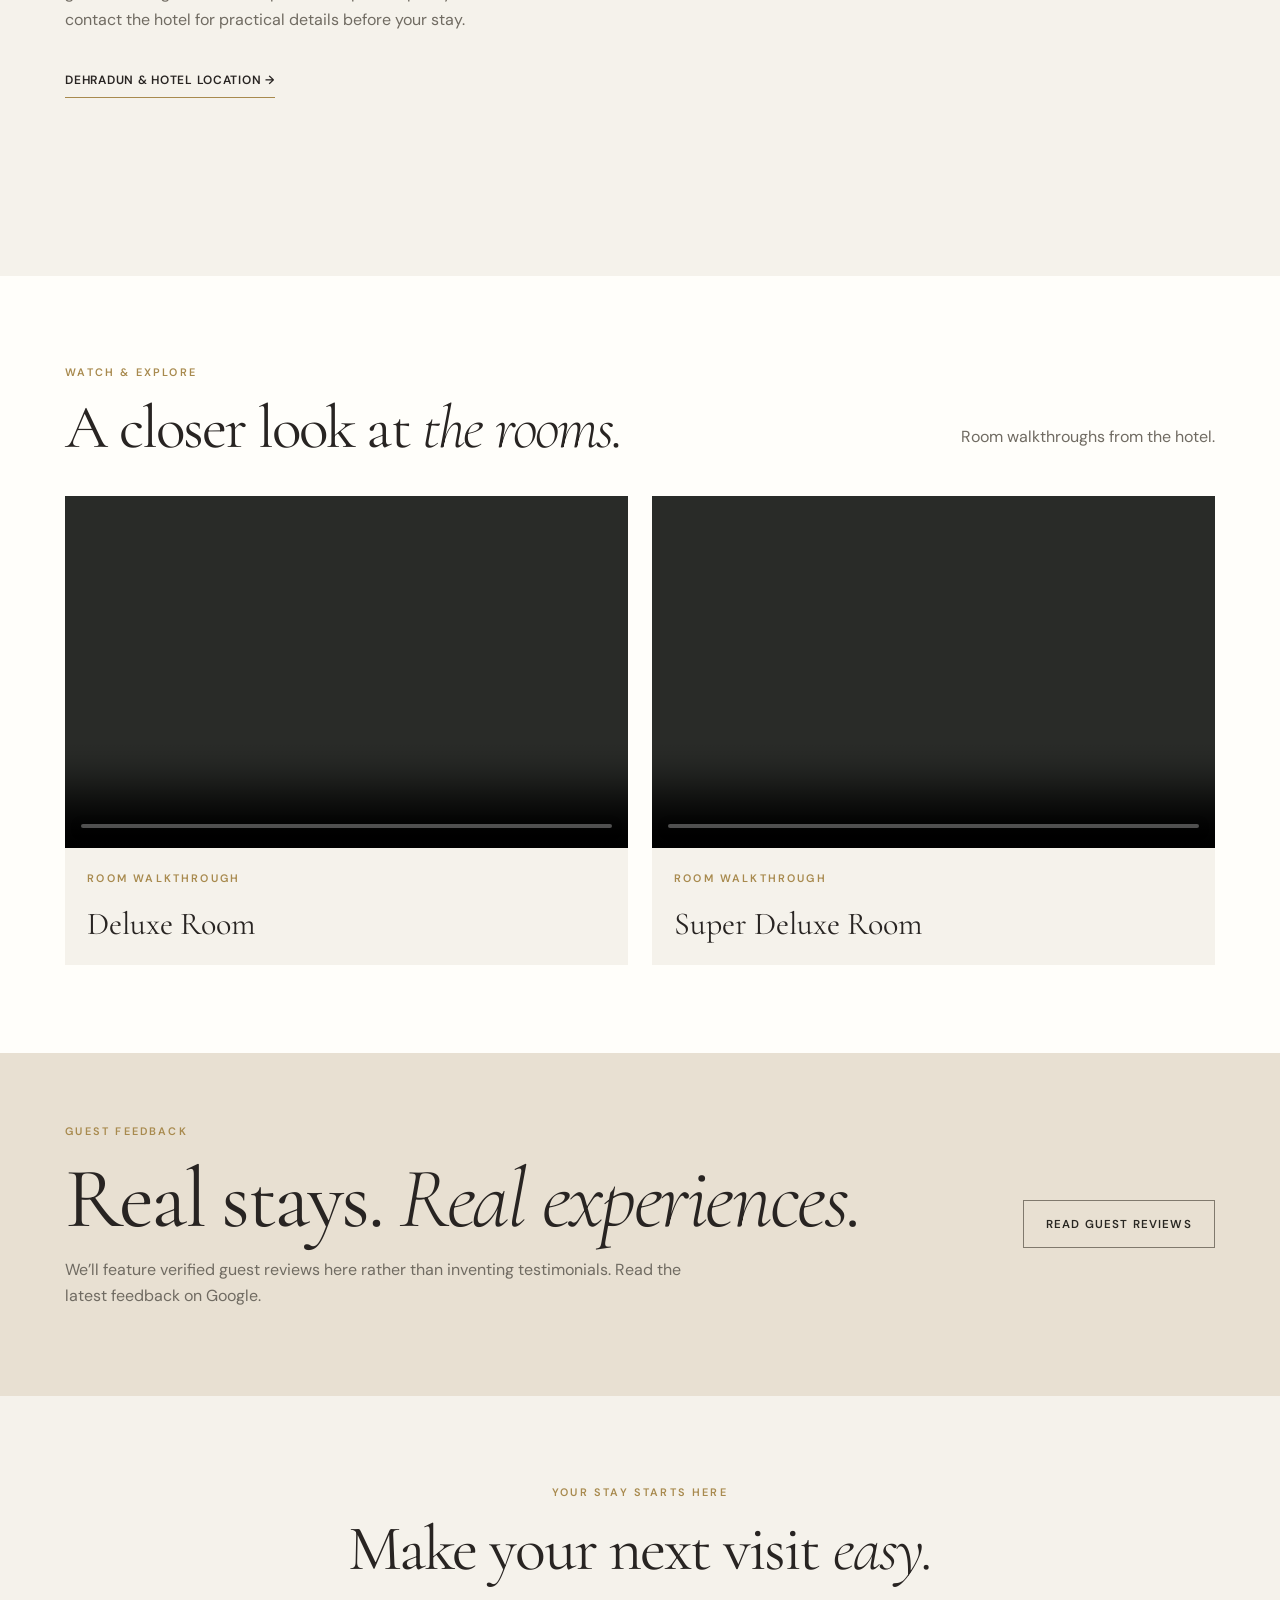
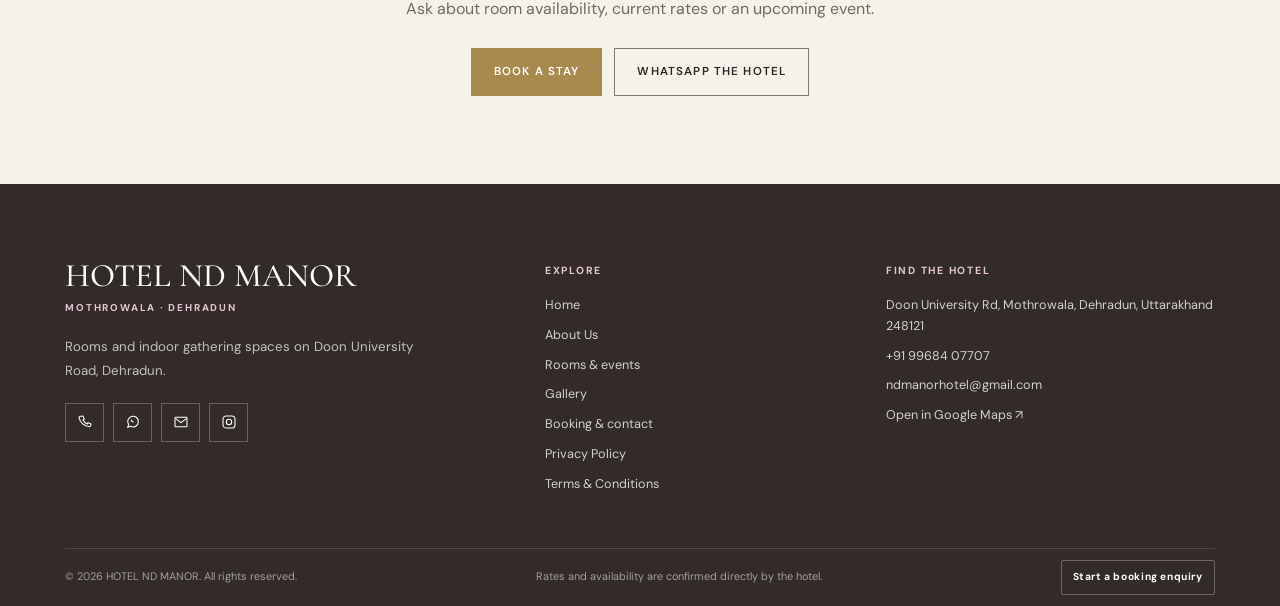
==== commit cd53f8d0: "Align ND Manor navigation and remove dining section" ====
--- a/index.html
+++ b/index.html
@@ -4,7 +4,7 @@
   <meta charset="utf-8">
   <meta name="viewport" content="width=device-width, initial-scale=1, viewport-fit=cover">
   <meta name="theme-color" content="#f8f7f3">
-  <meta name="description" content="Guest rooms, an in-house restaurant and an indoor, air-conditioned banquet hall at HOTEL ND MANOR in Mothrowala, Dehradun. Enquire directly about room rates, dates and event details.">
+  <meta name="description" content="Explore rooms, an indoor air-conditioned banquet hall and event enquiries at HOTEL ND MANOR in Mothrowala, Dehradun. Contact the hotel directly for current rates and availability.">
   <meta name="robots" content="index,follow,max-image-preview:large">
   <meta name="author" content="HOTEL ND MANOR">
   <link rel="canonical" href="https://adi049.github.io/LiveNDMARON/">
@@ -13,7 +13,7 @@
   <meta property="og:type" content="website">
   <meta property="og:site_name" content="HOTEL ND MANOR">
   <meta property="og:title" content="HOTEL ND MANOR | Dehradun">
-  <meta property="og:description" content="Guest rooms, restaurant dining and an indoor, air-conditioned banquet hall in Mothrowala, Dehradun.">
+  <meta property="og:description" content="Rooms, an indoor air-conditioned banquet hall and event enquiries at HOTEL ND MANOR, Mothrowala, Dehradun.">
   <meta property="og:image" content="https://adi049.github.io/LiveNDMARON/assets/img/nd-manor-1600.webp">
   <title>HOTEL ND MANOR | Dehradun</title>
   <link rel="preconnect" href="https://fonts.googleapis.com">
@@ -27,7 +27,7 @@
   <meta property="og:image:alt" content="HOTEL ND MANOR hotel exterior in Dehradun">
   <meta name="twitter:card" content="summary_large_image">
   <meta name="twitter:title" content="HOTEL ND MANOR | Dehradun">
-  <meta name="twitter:description" content="Guest rooms, an in-house restaurant and an indoor, air-conditioned banquet hall at HOTEL ND MANOR in Mothrowala, Dehradun. Enquire directly about room rates, dates and event details.">
+  <meta name="twitter:description" content="Rooms, an indoor air-conditioned banquet hall and event enquiries at HOTEL ND MANOR, Mothrowala, Dehradun.">
   <meta name="twitter:image" content="https://adi049.github.io/LiveNDMARON/assets/img/nd-manor-1600.webp">
 </head>
 <body class="page page-home" data-page="home">
@@ -58,13 +58,7 @@
         <span class="brand__seal"><img src="assets/img/nd-logo-mandala.png" data-media="logo" alt=""></span>
         <span class="brand__text"><small>HOTEL</small><strong>ND MANOR</strong></span>
       </a>
-      <nav class="primary-nav" aria-label="Main navigation">
-        <a href="index.html" data-page-link="home">Home</a>
-        <a href="about.html" data-page-link="about">About Us</a>
-        <a href="services.html" data-page-link="services">Services</a>
-        <a href="gallery.html" data-page-link="gallery">Gallery</a>
-        <a href="booking.html" data-page-link="booking">Booking &amp; Contact</a>
-      </nav>
+      <nav class="primary-nav" aria-label="Main navigation"><a href="about.html#location">Destinations</a><a href="services.html#rooms">Hotels</a><a href="index.html#experiences-title">Experiences</a><a href="index.html#offers-title">Offers</a><a href="booking.html">Contact</a></nav>
       <div class="header-actions">
         <a class="button button--accent button--small" href="booking.html#enquiry">Book a Stay</a>
         <button class="menu-toggle" type="button" data-menu-toggle aria-controls="mobileMenu" aria-expanded="false" aria-label="Open navigation menu">
@@ -80,15 +74,9 @@
         <a class="brand" href="index.html"><span class="brand__seal"><img src="assets/img/nd-logo-mandala.png" data-media="logo" alt=""></span><span class="brand__text"><small>HOTEL</small><strong>ND MANOR</strong></span></a>
         <button class="mobile-menu__close" type="button" data-menu-close aria-label="Close navigation menu">×</button>
       </div>
-      <div class="mobile-menu__links">
-        <a href="index.html" data-page-link="home">Home</a>
-        <a href="about.html" data-page-link="about">About Us</a>
-        <a href="services.html" data-page-link="services">Services</a>
-        <a href="gallery.html" data-page-link="gallery">Gallery</a>
-        <a href="booking.html" data-page-link="booking">Booking &amp; Contact</a>
-      </div>
+      <div class="mobile-menu__links"><a href="about.html#location">Destinations</a><a href="services.html#rooms">Hotels</a><a href="index.html#experiences-title">Experiences</a><a href="index.html#offers-title">Offers</a><a href="booking.html">Contact</a></div>
       <div class="mobile-menu__bottom">
-        <a class="button button--accent" href="booking.html#enquiry">Make an enquiry</a>
+        <a class="button button--accent" href="booking.html#enquiry">Book a Stay</a>
         <a class="text-link" data-phone-link href="tel:+919968407707">Call <span data-phone-display>+91 99684 07707</span></a>
       </div>
     </div>
@@ -112,7 +100,7 @@
         <div class="footer-brand">
           <div class="footer-brand__name">HOTEL ND MANOR</div>
           <span class="footer-brand__place">Mothrowala · Dehradun</span>
-          <p>Rooms, dining and indoor gathering spaces on Doon University Road, Dehradun.</p>
+          <p>Rooms and indoor gathering spaces on Doon University Road, Dehradun.</p>
           <div class="footer-social" aria-label="Hotel contact links">
             <a data-phone-link href="tel:+919968407707" aria-label="Call HOTEL ND MANOR"><svg viewBox="0 0 24 24" aria-hidden="true"><path d="M6.6 3.5 9 3l2 4.5-2 1.4a15 15 0 0 0 6.1 6.1l1.4-2 4.5 2-.5 2.4a2 2 0 0 1-2.1 1.6A16.9 16.9 0 0 1 3 5.6a2 2 0 0 1 1.6-2.1Z"/></svg></a>
             <a data-whatsapp-link href="https://wa.me/917417774451" aria-label="WhatsApp HOTEL ND MANOR"><svg viewBox="0 0 24 24" aria-hidden="true"><path d="M20 11.5a8 8 0 0 1-11.8 7L4 20l1.5-4A8 8 0 1 1 20 11.5Z"/><path d="M9 8.5c.6 2 2 3.4 4 4"/></svg></a>
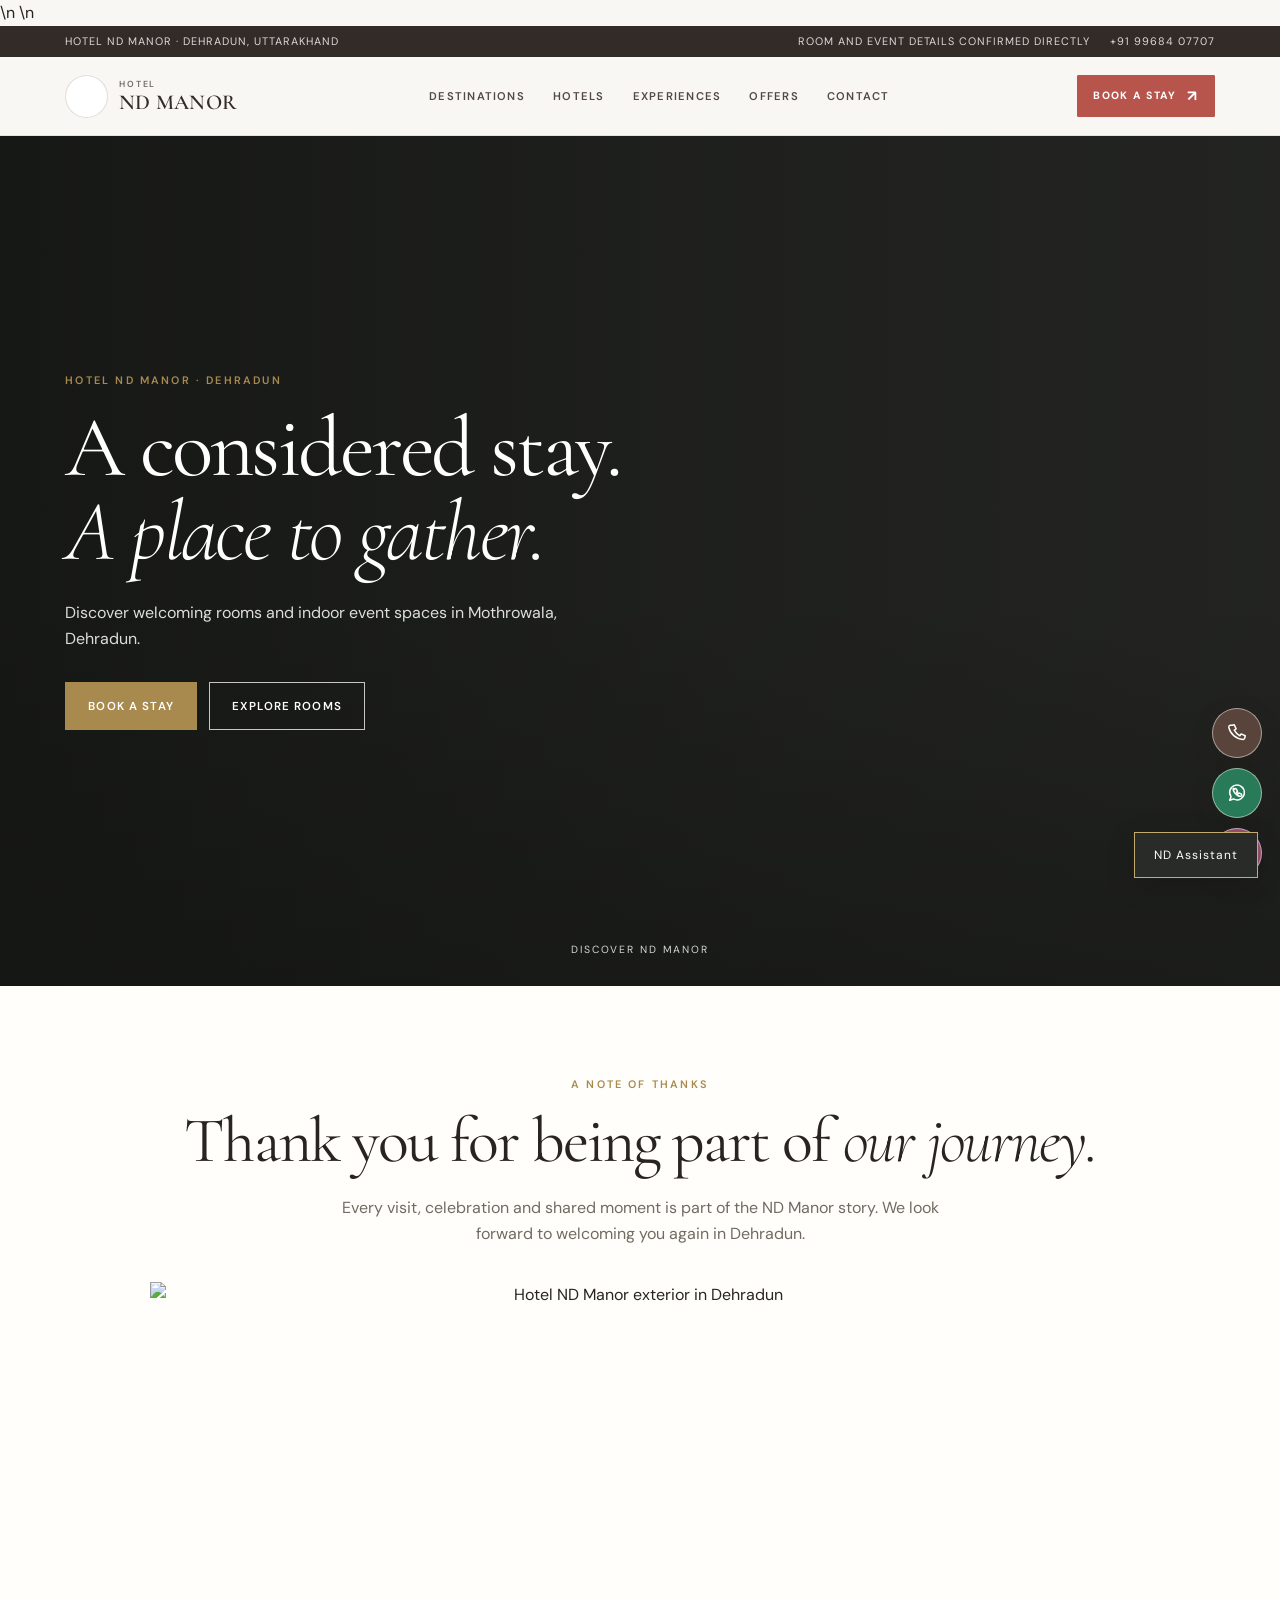
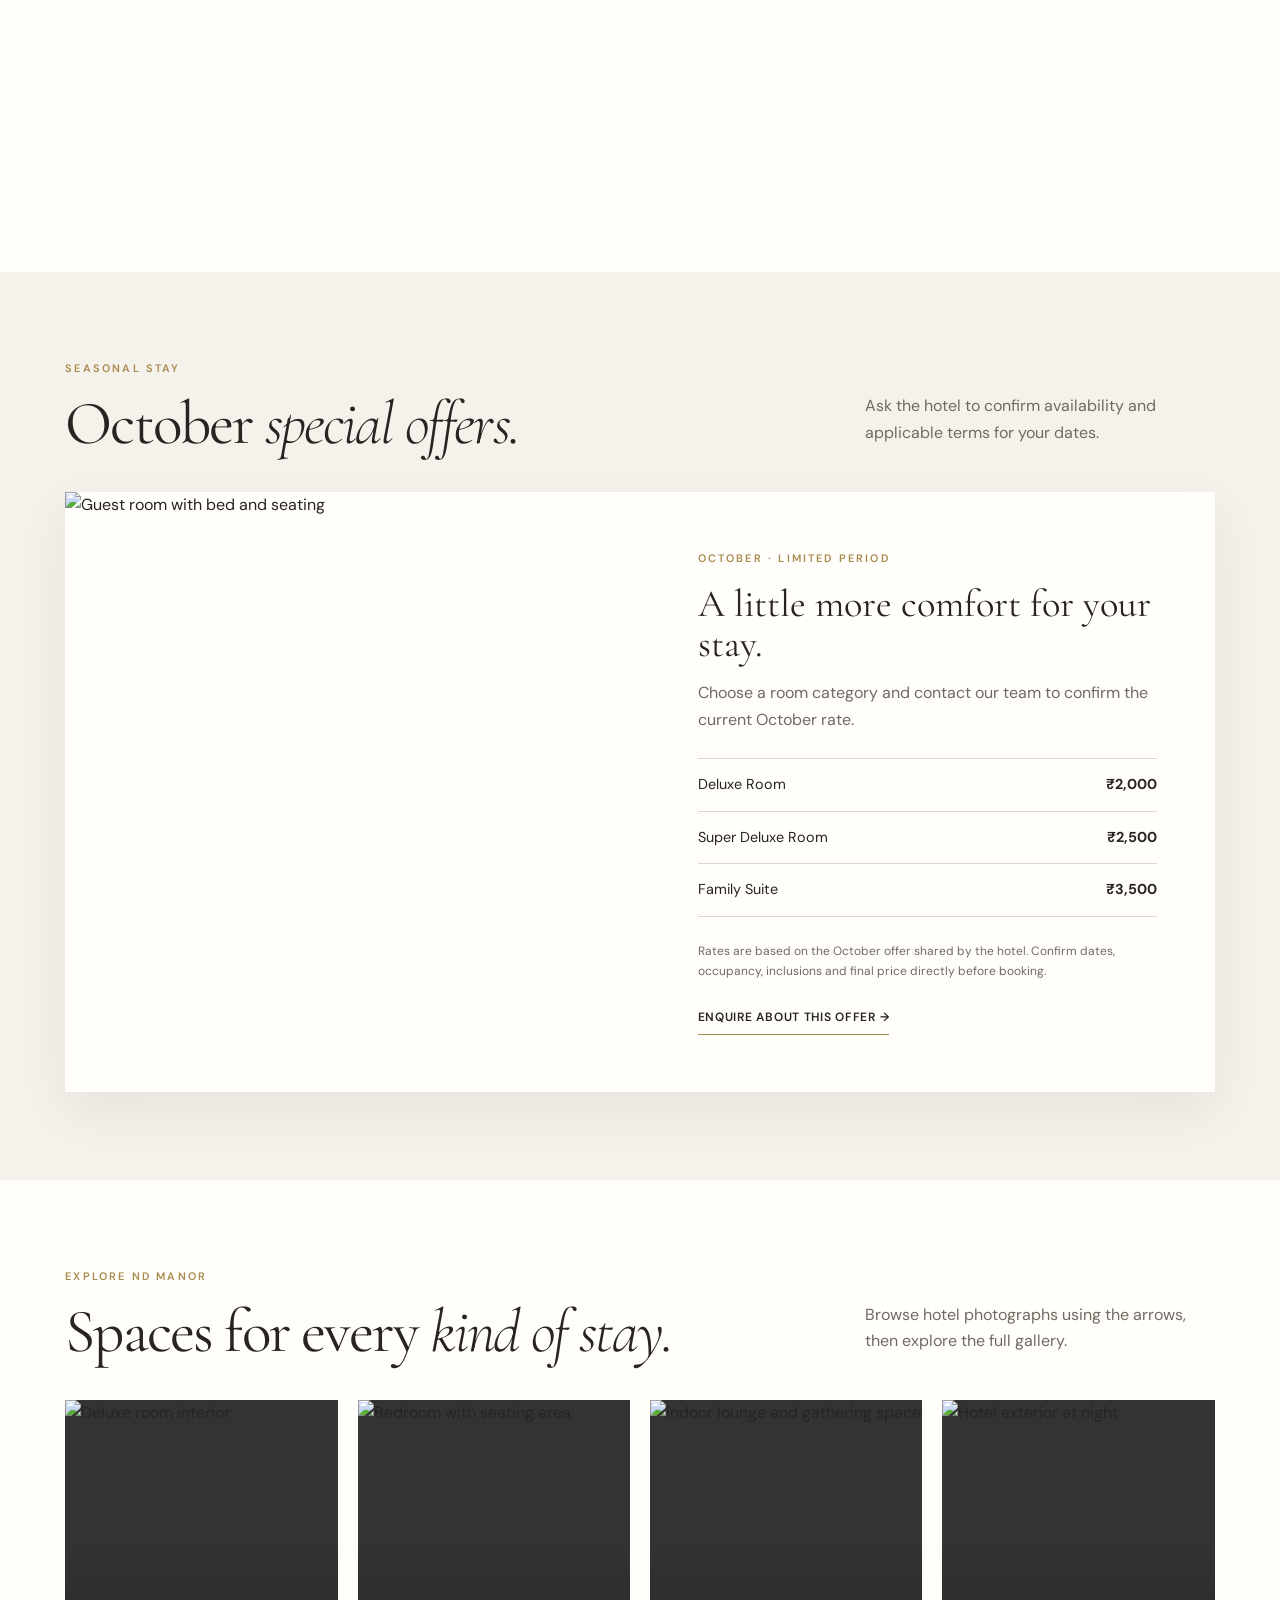
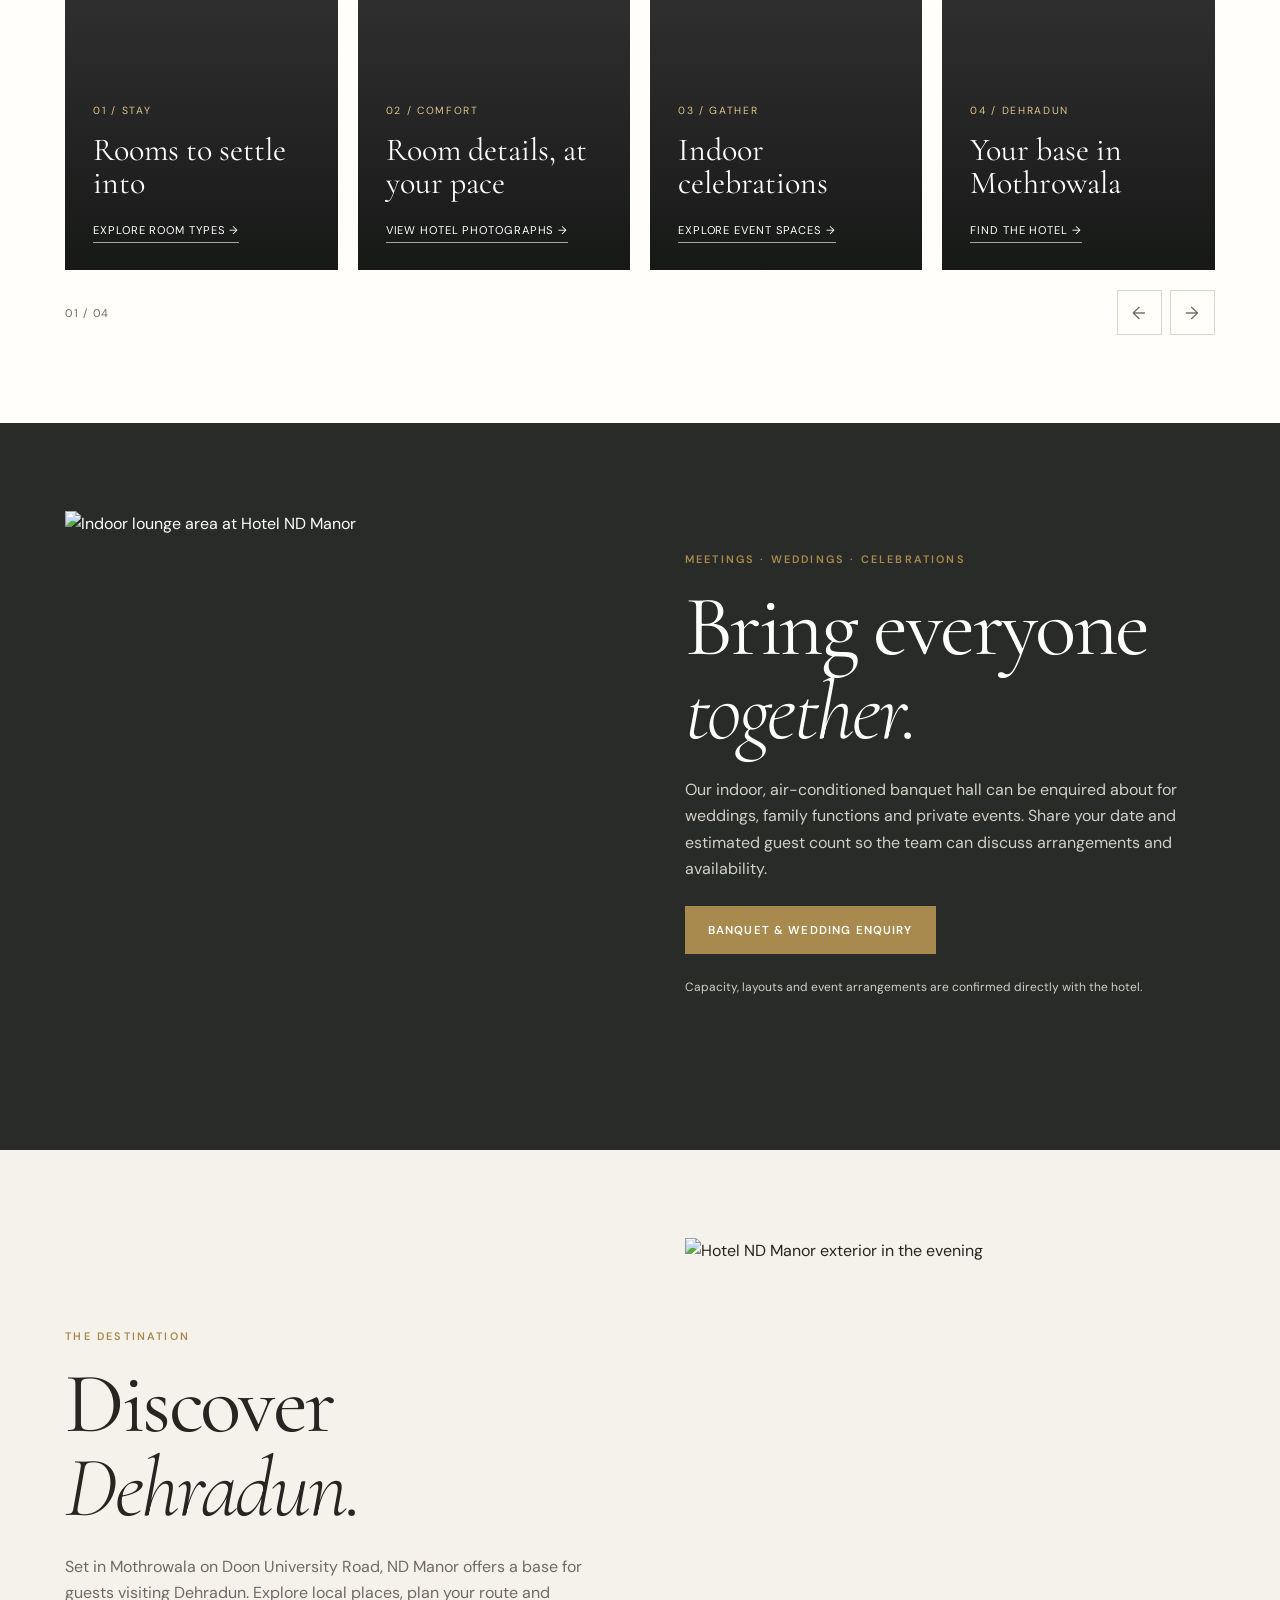
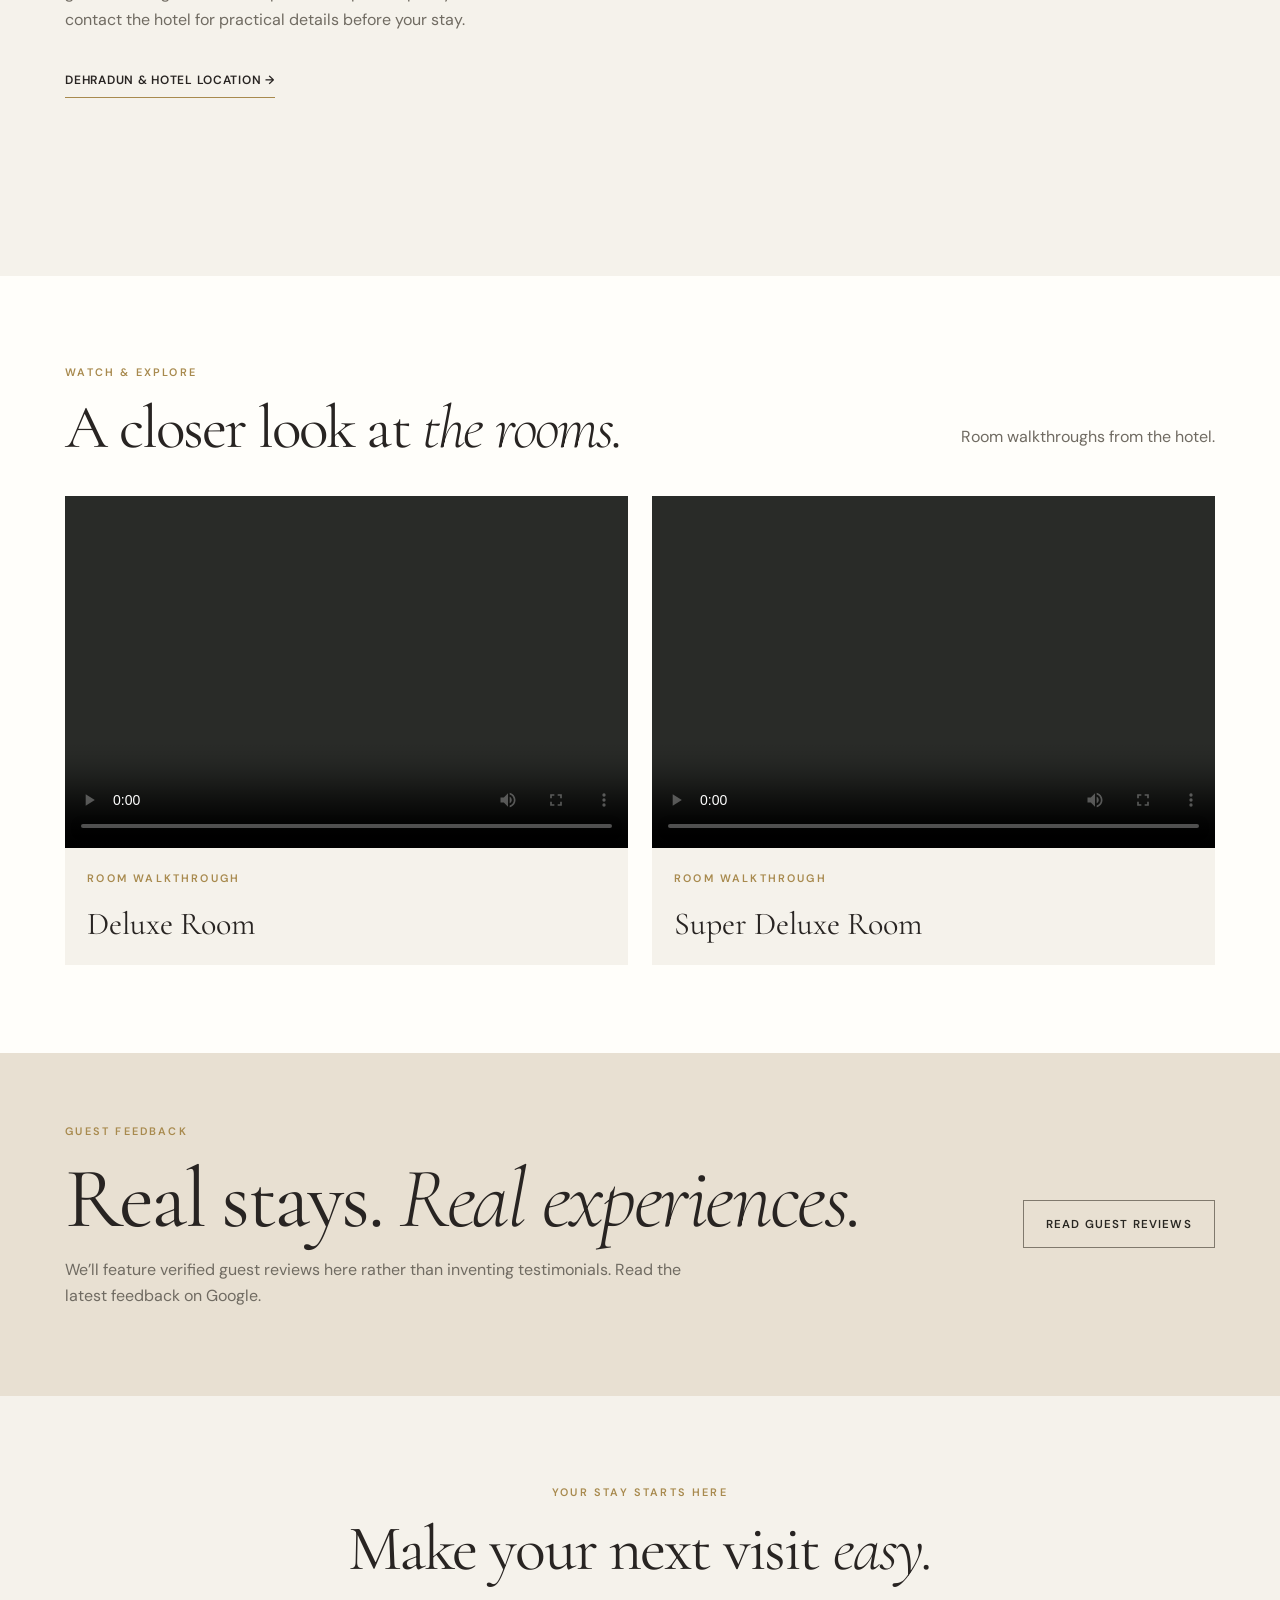
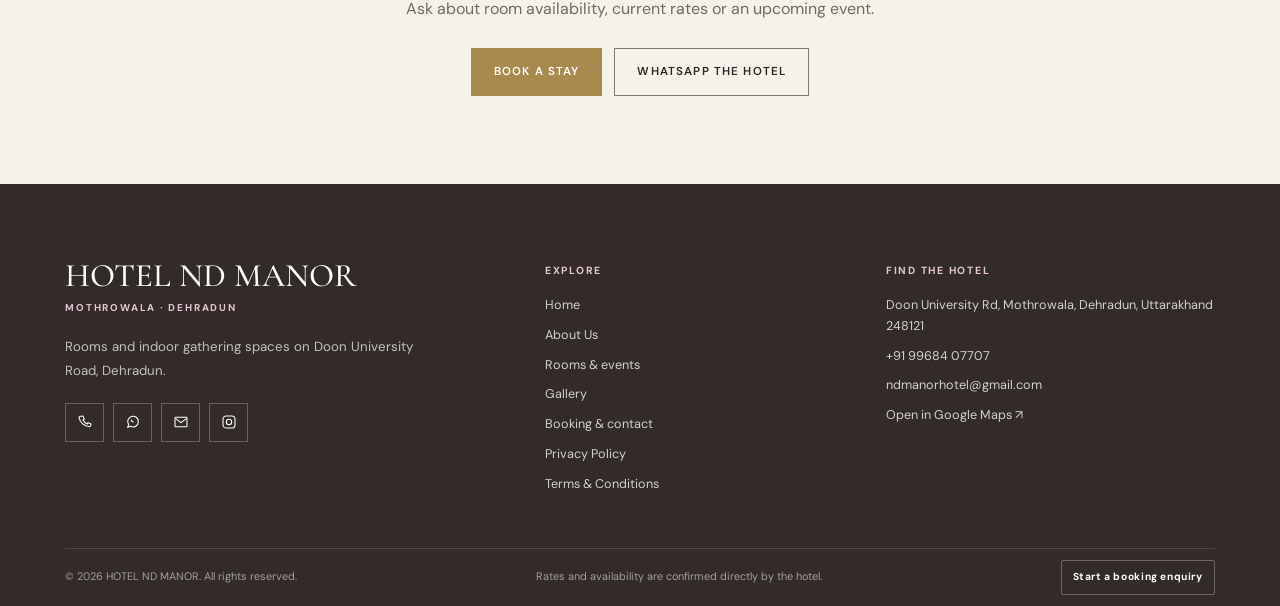
==== commit 552e96dc: "Fix homepage section anchors" ====
--- a/index.html
+++ b/index.html
@@ -58,7 +58,7 @@
         <span class="brand__seal"><img src="assets/img/nd-logo-mandala.png" data-media="logo" alt=""></span>
         <span class="brand__text"><small>HOTEL</small><strong>ND MANOR</strong></span>
       </a>
-      <nav class="primary-nav" aria-label="Main navigation"><a href="about.html#location">Destinations</a><a href="services.html#rooms">Hotels</a><a href="index.html#experiences-title">Experiences</a><a href="index.html#offers-title">Offers</a><a href="booking.html">Contact</a></nav>
+      <nav class="primary-nav" aria-label="Main navigation"><a href="about.html#location-title">Destinations</a><a href="services.html#rooms">Hotels</a><a href="index.html#experiences-title">Experiences</a><a href="index.html#offers-title">Offers</a><a href="booking.html">Contact</a></nav>
       <div class="header-actions">
         <a class="button button--accent button--small" href="booking.html#enquiry">Book a Stay</a>
         <button class="menu-toggle" type="button" data-menu-toggle aria-controls="mobileMenu" aria-expanded="false" aria-label="Open navigation menu">
@@ -89,7 +89,7 @@
 <section class="nd-section"><div class="wrap"><div class="nd-heading"><div><p class="nd-eyebrow">EXPLORE ND MANOR</p><h2>Spaces for every <em>kind of stay.</em></h2></div><p>Browse hotel photographs using the arrows, then explore the full gallery.</p></div><div class="nd-carousel"><div class="nd-track" data-nd-track><article class="nd-slide"><img src="assets/img/gallery/deluxe-room.jpg" alt="Deluxe room interior" loading="lazy"><div><span>01 / STAY</span><h3>Rooms to settle into</h3><a href="services.html#rooms">Explore room types →</a></div></article><article class="nd-slide"><img src="assets/img/gallery/royal-suite-bedroom.jpg" alt="Bedroom with seating area" loading="lazy"><div><span>02 / COMFORT</span><h3>Room details, at your pace</h3><a href="gallery.html">View hotel photographs →</a></div></article><article class="nd-slide"><img src="assets/img/gallery/banquet-lounge.webp" alt="Indoor lounge and gathering space" loading="lazy"><div><span>03 / GATHER</span><h3>Indoor celebrations</h3><a href="services.html#celebrations">Explore event spaces →</a></div></article><article class="nd-slide"><img src="assets/img/gallery/hotel-exterior-night.webp" alt="Hotel exterior at night" loading="lazy"><div><span>04 / DEHRADUN</span><h3>Your base in Mothrowala</h3><a href="about.html#location">Find the hotel →</a></div></article></div><div class="nd-carousel__controls"><span data-nd-count>01 / 04</span><div><button type="button" data-nd-prev aria-label="Previous photograph">←</button><button type="button" data-nd-next aria-label="Next photograph">→</button></div></div></div></div></section>
 <section class="nd-section nd-dark"><div class="wrap nd-split"><img src="assets/img/gallery/banquet-lounge.webp" alt="Indoor lounge area at Hotel ND Manor" loading="lazy"><div><p class="nd-eyebrow">MEETINGS · WEDDINGS · CELEBRATIONS</p><h2>Bring everyone <em>together.</em></h2><p>Our indoor, air-conditioned banquet hall can be enquired about for weddings, family functions and private events. Share your date and estimated guest count so the team can discuss arrangements and availability.</p><a class="nd-btn nd-btn--gold" href="booking.html?type=indoor-banquet#enquiry">Banquet &amp; Wedding Enquiry</a><p class="nd-small">Capacity, layouts and event arrangements are confirmed directly with the hotel.</p></div></div></section>
 <section class="nd-section nd-paper"><div class="wrap nd-split nd-reverse"><img src="assets/img/gallery/hotel-exterior-night.webp" alt="Hotel ND Manor exterior in the evening" loading="lazy"><div><p class="nd-eyebrow">THE DESTINATION</p><h2>Discover <em>Dehradun.</em></h2><p>Set in Mothrowala on Doon University Road, ND Manor offers a base for guests visiting Dehradun. Explore local places, plan your route and contact the hotel for practical details before your stay.</p><a class="nd-text-link" href="about.html#location">Dehradun &amp; hotel location →</a></div></div></section>
-<section class="nd-section"><div class="wrap"><div class="nd-heading"><div><p class="nd-eyebrow">WATCH &amp; EXPLORE</p><h2>A closer look at <em>the rooms.</em></h2></div><p>Room walkthroughs from the hotel.</p></div><div class="nd-videos"><article><video controls playsinline preload="metadata" poster="assets/img/gallery/deluxe-room.jpg"><source src="assets/videos/deluxe-room.mp4" type="video/mp4"></video><div><p class="nd-eyebrow">ROOM WALKTHROUGH</p><h3>Deluxe Room</h3></div></article><article><video controls playsinline preload="metadata" poster="assets/img/gallery/super-deluxe-room.jpg"><source src="assets/videos/super-deluxe-room.mp4" type="video/mp4"></video><div><p class="nd-eyebrow">ROOM WALKTHROUGH</p><h3>Super Deluxe Room</h3></div></article></div></div></section>
+<section class="nd-section"><div class="wrap"><div class="nd-heading"><div><p class="nd-eyebrow">WATCH &amp; EXPLORE</p><h2 id="experiences-title">A closer look at <em>the rooms.</em></h2></div><p>Room walkthroughs from the hotel.</p></div><div class="nd-videos"><article><video controls playsinline preload="metadata" poster="assets/img/gallery/deluxe-room.jpg"><source src="assets/videos/deluxe-room.mp4" type="video/mp4"></video><div><p class="nd-eyebrow">ROOM WALKTHROUGH</p><h3>Deluxe Room</h3></div></article><article><video controls playsinline preload="metadata" poster="assets/img/gallery/super-deluxe-room.jpg"><source src="assets/videos/super-deluxe-room.mp4" type="video/mp4"></video><div><p class="nd-eyebrow">ROOM WALKTHROUGH</p><h3>Super Deluxe Room</h3></div></article></div></div></section>
 <section class="nd-reviews"><div class="wrap"><div><p class="nd-eyebrow">GUEST FEEDBACK</p><h2>Real stays. <em>Real experiences.</em></h2><p>We’ll feature verified guest reviews here rather than inventing testimonials. Read the latest feedback on Google.</p></div><a class="nd-btn nd-btn--outline-dark" href="https://www.google.com/search?q=Hotel+ND+Manor+Dehradun+reviews" target="_blank" rel="noopener noreferrer">Read Guest Reviews</a></div></section>
 <section class="nd-section nd-paper"><div class="wrap nd-final"><p class="nd-eyebrow">YOUR STAY STARTS HERE</p><h2>Make your next visit <em>easy.</em></h2><p>Ask about room availability, current rates or an upcoming event.</p><div class="nd-actions"><a class="nd-btn nd-btn--gold" href="booking.html#enquiry">Book a Stay</a><a class="nd-btn nd-btn--outline-dark" data-whatsapp-link href="https://wa.me/917417774451">WhatsApp the Hotel</a></div></div></section>
 </main>
